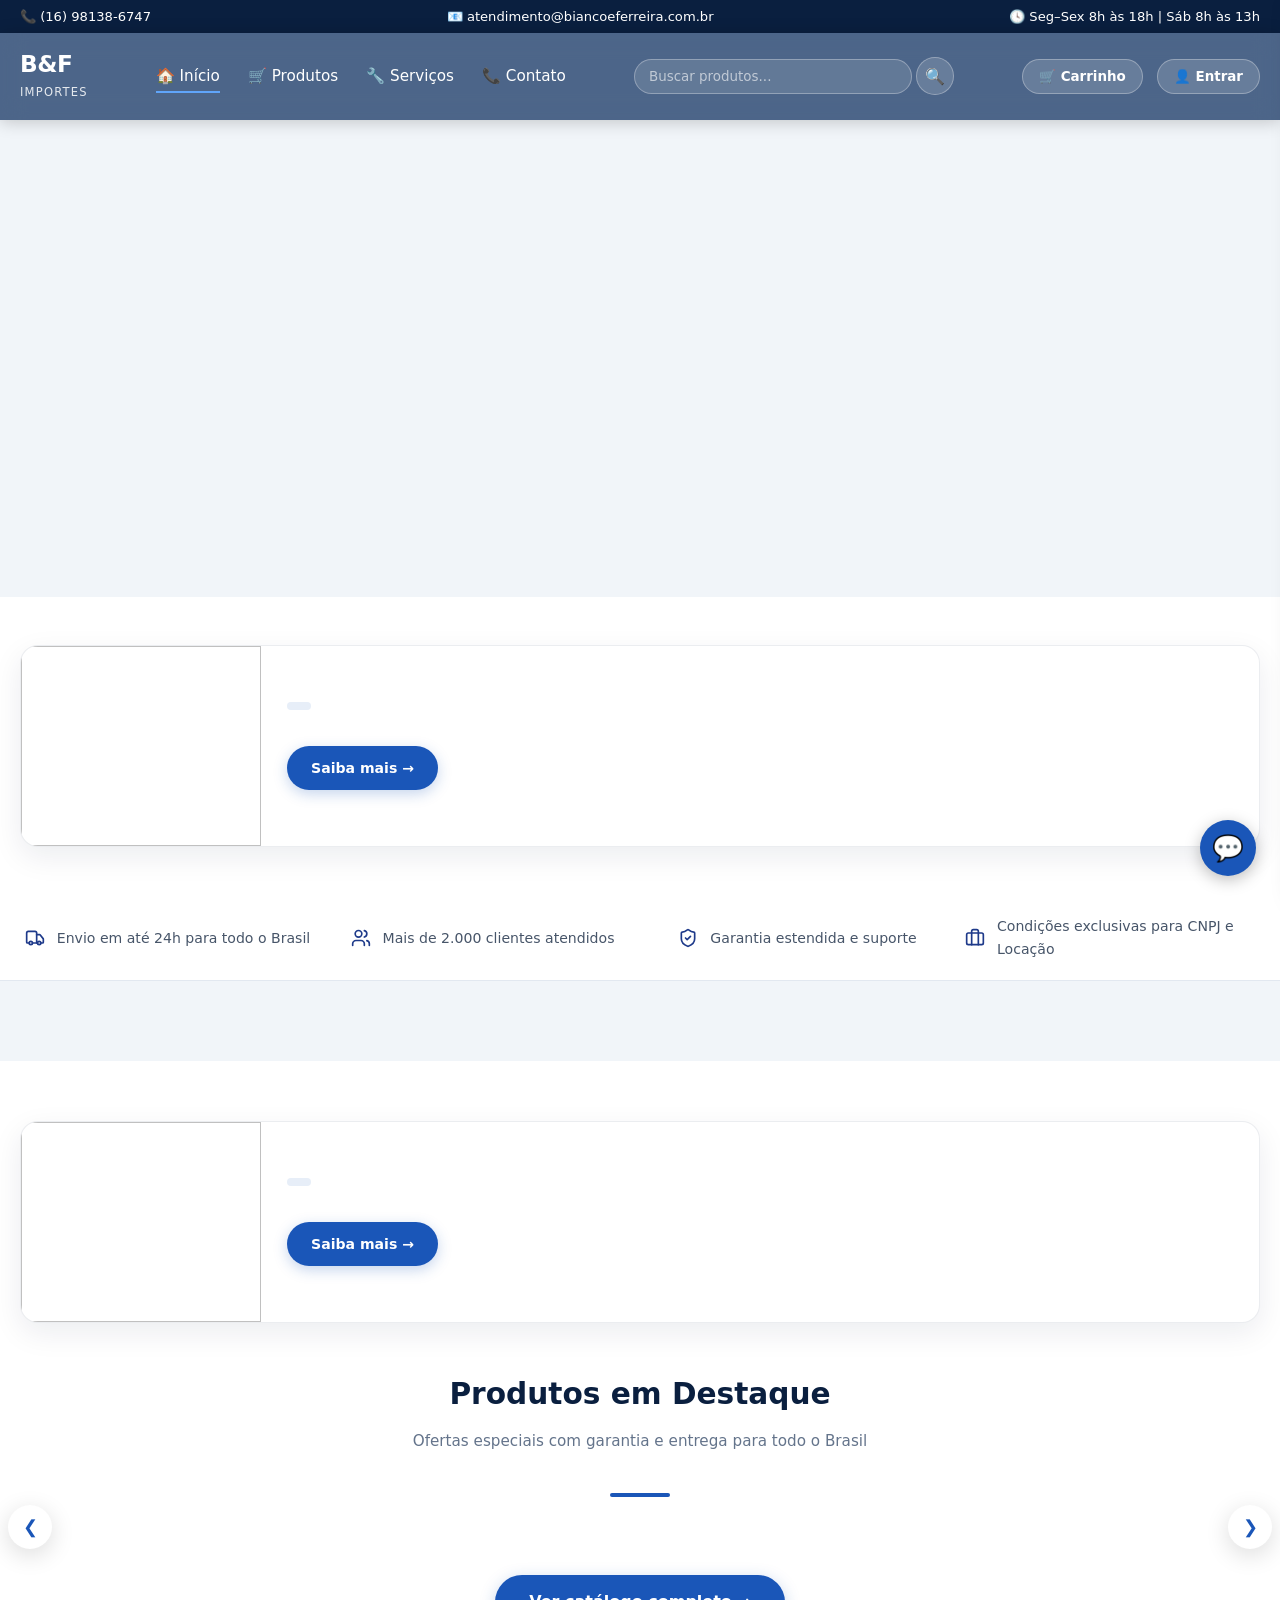
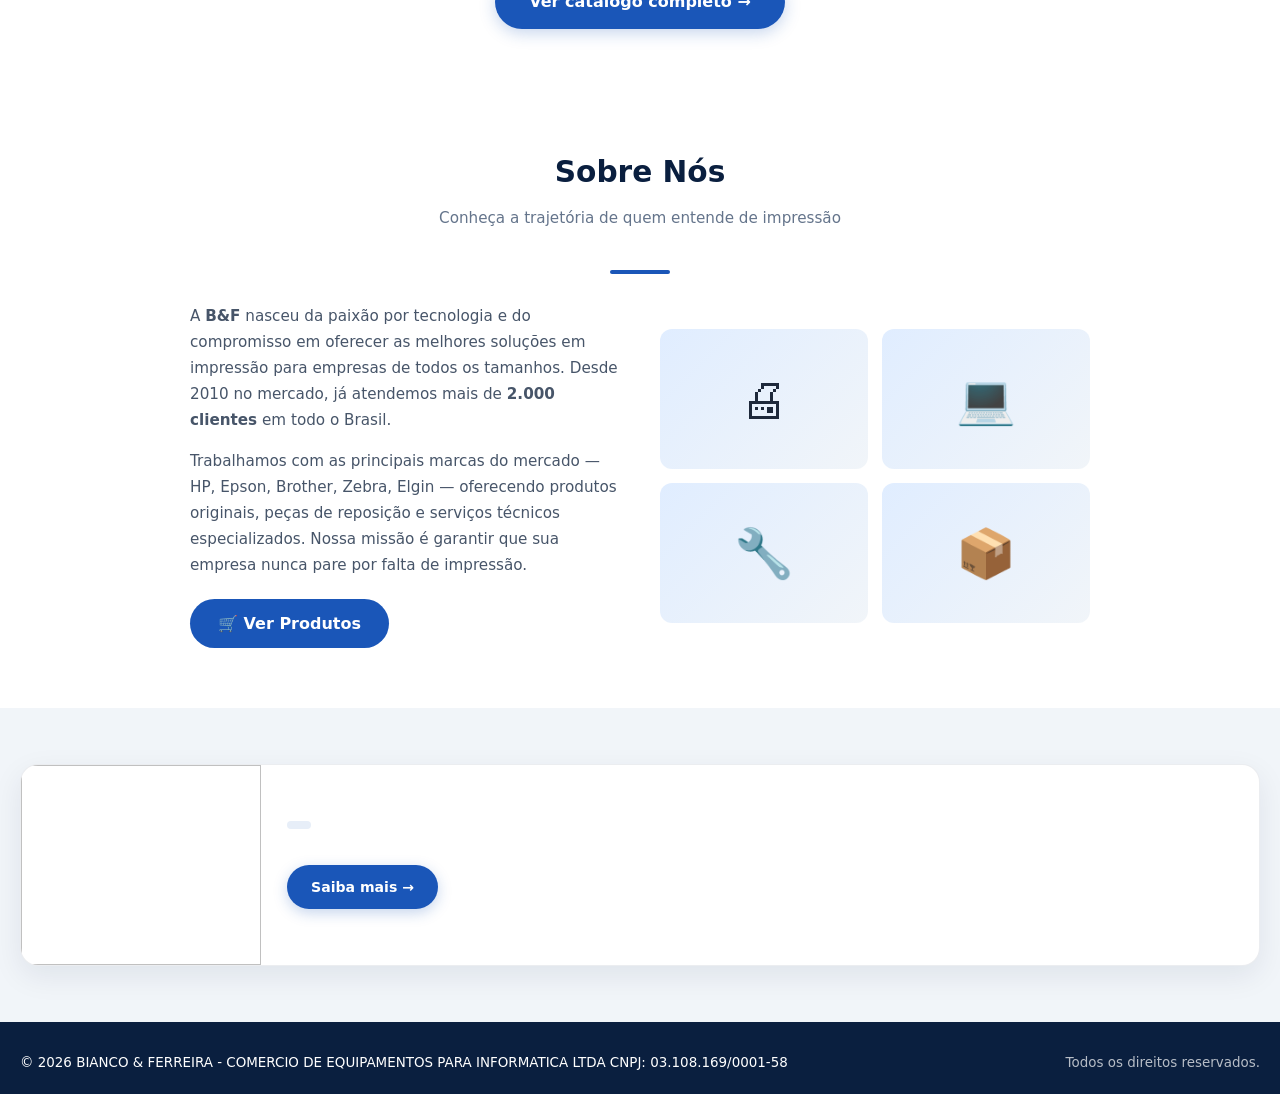
==== index.html @ a535283a "style(auth): modernizar modal de login" ====
<!DOCTYPE html>
<html lang="pt-BR">
<head>
    <meta charset="UTF-8">
    <meta name="viewport" content="width=device-width, initial-scale=1.0">
    <title>B&amp;F — Importes</title>
    <meta name="description" content="B&amp;F Importes - Impressoras, multifuncionais, peças e suprimentos para informática. Atendimento em Jaboticabal-SP e todo Brasil.">
    <meta property="og:title" content="B&amp;F Importes">
    <meta property="og:description" content="Impressoras, multifuncionais, peças e suprimentos com garantia e procedência.">
    <meta property="og:url" content="https://mrdragonrsn.github.io/bf-importes/">
    <meta property="og:type" content="website">
    <link rel="icon" href="https://trirxmcalxktampbujyr.supabase.co/storage/v1/object/public/anuncios/logo.webp" type="image/webp">
    <link rel="stylesheet" href="/assets/css/style.css">
    <script src="https://cdn.jsdelivr.net/npm/@supabase/supabase-js@2"></script>
</head>
<body>

    <div class="top-bar">
        <div class="container">
            <span>&#128222; (16) 98138-6747</span>
            <span>&#128231; atendimento@biancoeferreira.com.br</span>
            <span>&#128339; Seg–Sex 8h às 18h | Sáb 8h às 13h</span>
        </div>
    </div>

    <header class="header">
        <div class="container">
            <div class="logo-area">
                <img src="https://trirxmcalxktampbujyr.supabase.co/storage/v1/object/public/anuncios/logo.webp" alt="Logo" onerror="this.style.display='none'">
                <div>
                    <h1>B&amp;F</h1>
                    <small>Importes</small>
                </div>
            </div>
            <nav>
                <ul class="nav-links">
                    <li><a href="/" style="border-bottom-color:var(--azul-brilho);">&#127968; Início</a></li>
                    <li><a href="/produtos">&#128722; Produtos</a></li>
                    <li><a href="/servicos">&#128295; Serviços</a></li>
                    <li><a href="/contato">&#128222; Contato</a></li>
                </ul>
            </nav>
            <div class="header-search-wrap" id="headerSearchWrap" role="search">
                <label class="sr-only" for="headerSearch">Buscar produtos</label>
                <input type="search" class="header-search" id="headerSearch" placeholder="Buscar produtos..." aria-label="Buscar produtos" autocomplete="off" aria-autocomplete="list" aria-controls="searchDropdown">
                <button class="header-search-btn" id="headerSearchBtn" aria-label="Buscar">&#128269;</button>
                <div class="search-dropdown" id="searchDropdown" role="listbox" aria-label="Sugestões de busca"></div>
            </div>
            <div class="header-actions">
                <button class="btn-cart-header" id="btnCartHeader" title="Carrinho" aria-label="Abrir carrinho de compras">
                    &#128722; Carrinho
                    <span class="cart-badge" id="cartBadge" style="display:none" aria-live="polite">0</span>
                </button>
                <button class="btn-login" id="btnLoginHeader" aria-label="Entrar ou criar conta">&#128100; Entrar</button>
            </div>
        </div>
    </header>

     <section class="hero fade-up" id="heroSection" aria-label="Apresentação">
         <div class="hero__bg" aria-hidden="true">
             <span class="hero__orb hero__orb--1"></span>
             <span class="hero__orb hero__orb--2"></span>
             <span class="hero__orb hero__orb--3"></span>
             <span class="hero__orb hero__orb--4"></span>
         </div>
         <div class="container">
             <h2 id="heroTitle">Impressoras, multifuncionais e peças<br>com garantia e procedência</h2>
             <p id="heroSub">
                 Desde equipamentos e suprimentos até peças originais e genéricas.
                 Atendemos empresas de todos os portes com entrega rápida e suporte técnico especializado.
             </p>
             <a href="/produtos" class="btn-hero" id="heroBtn">Ver Produtos</a>
         </div>
     </section>


     <section style="padding:48px 0; background:var(--branco);">
         <div class="container">
             <article class="fb-highlight" data-promo-slot>
                 <div class="fb-highlight__media">
                     <img data-promo-img width="526" height="296" alt="" loading="lazy">
                 </div>
                 <div class="fb-highlight__body">
                     <span class="fb-highlight__tag" data-promo-tag></span>
                     <h3 class="fb-highlight__title" data-promo-title></h3>
                     <p class="fb-highlight__text" data-promo-text></p>
                     <a class="fb-highlight__cta" data-promo-link href="#" target="_blank" rel="noopener noreferrer">Saiba mais &#8594;</a>
                 </div>
             </article>
         </div>
     </section>


     <div class="trust-bar">
         <div class="container trust-grid">
             <div class="trust-item">
                 <svg xmlns="http://www.w3.org/2000/svg" width="20" height="20" viewBox="0 0 24 24" fill="none" stroke="currentColor" stroke-width="2" stroke-linecap="round" stroke-linejoin="round" aria-hidden="true"><path d="M14 18V6a2 2 0 0 0-2-2H4a2 2 0 0 0-2 2v11a1 1 0 0 0 1 1h2"/><path d="M15 18H9"/><path d="M19 18h2a1 1 0 0 0 1-1v-3.65a1 1 0 0 0-.22-.62l-3.48-4.35A1 1 0 0 0 17.52 8H14"/><circle cx="17" cy="18" r="2"/><circle cx="7" cy="18" r="2"/></svg>
                 <span>Envio em até 24h para todo o Brasil</span>
             </div>
             <div class="trust-item">
                 <svg xmlns="http://www.w3.org/2000/svg" width="20" height="20" viewBox="0 0 24 24" fill="none" stroke="currentColor" stroke-width="2" stroke-linecap="round" stroke-linejoin="round" aria-hidden="true"><path d="M16 21v-2a4 4 0 0 0-4-4H6a4 4 0 0 0-4 4v2"/><circle cx="9" cy="7" r="4"/><path d="M22 21v-2a4 4 0 0 0-3-3.87"/><path d="M16 3.13a4 4 0 0 1 0 7.75"/></svg>
                 <span>Mais de 2.000 clientes atendidos</span>
             </div>
             <div class="trust-item">
                 <svg xmlns="http://www.w3.org/2000/svg" width="20" height="20" viewBox="0 0 24 24" fill="none" stroke="currentColor" stroke-width="2" stroke-linecap="round" stroke-linejoin="round" aria-hidden="true"><path d="M20 13c0 5-3.5 7.5-7.66 8.95a1 1 0 0 1-.67-.01C7.5 20.5 4 18 4 13V6a1 1 0 0 1 1-1c2 0 4.5-1.2 6.24-2.72a1.17 1.17 0 0 1 1.52 0C14.51 3.81 17 5 19 5a1 1 0 0 1 1 1z"/><path d="m9 12 2 2 4-4"/></svg>
                 <span>Garantia estendida e suporte</span>
             </div>
             <div class="trust-item">
                 <svg xmlns="http://www.w3.org/2000/svg" width="20" height="20" viewBox="0 0 24 24" fill="none" stroke="currentColor" stroke-width="2" stroke-linecap="round" stroke-linejoin="round" aria-hidden="true"><path d="M16 20V4a2 2 0 0 0-2-2h-4a2 2 0 0 0-2 2v16"/><rect width="20" height="14" x="2" y="6" rx="2"/></svg>
                 <span>Condições exclusivas para CNPJ e Locação</span>
             </div>
         </div>
     </div>


     <section style="padding:40px 0; background:var(--cinza-claro);">
         <div class="container">

              <div id="anunciosGrid" class="anuncios-grid"></div>
         </div>
     </section>


    <section id="destaques" style="background:var(--branco);padding:60px 0;">
        <div class="container">


            <article class="fb-highlight" style="margin-bottom:48px;" data-promo-slot>
                <div class="fb-highlight__media">
                    <img data-promo-img width="526" height="296" alt="" loading="lazy">
                </div>
                <div class="fb-highlight__body">
                    <span class="fb-highlight__tag" data-promo-tag></span>
                    <h3 class="fb-highlight__title" data-promo-title></h3>
                    <p class="fb-highlight__text" data-promo-text></p>
                    <a class="fb-highlight__cta" data-promo-link href="#" target="_blank" rel="noopener noreferrer">Saiba mais &#8594;</a>
                </div>
            </article>

            <h2 class="section-title">Produtos em Destaque</h2>
            <p class="section-subtitle">Ofertas especiais com garantia e entrega para todo o Brasil</p>
            <div class="divide"></div>

            <div class="carousel" id="featuredCarousel">
                <div class="carousel__viewport">
                    <div class="carousel__track" id="featuredTrack"></div>
                </div>
                <button class="carousel__btn carousel__btn--prev" id="featuredPrev" aria-label="Produtos anteriores">&#10094;</button>
                <button class="carousel__btn carousel__btn--next" id="featuredNext" aria-label="Próximos produtos">&#10095;</button>
            </div>

            <div class="carousel__dots" id="featuredDots" aria-label="Navegação do carrossel"></div>

            <div style="text-align:center;margin-top:26px;">
                <a href="/produtos" class="btn-cta">Ver catálogo completo &#8594;</a>
            </div>
        </div>
    </section>


    <section style="background:var(--branco);padding:60px 0;">
        <div class="container">
            <h2 class="section-title">Sobre Nós</h2>
            <p class="section-subtitle">Conheça a trajetória de quem entende de impressão</p>
            <div class="divide"></div>

            <div class="about-grid">
                <div>
                    <p style="font-size:0.95rem; color:#475569; line-height:1.7; margin-bottom:16px;">
                        A <strong>B&amp;F</strong> nasceu da paixão por tecnologia e do compromisso
                        em oferecer as melhores soluções em impressão para empresas de todos os tamanhos.
                        Desde 2010 no mercado, já atendemos mais de <strong>2.000 clientes</strong> em todo o Brasil.
                    </p>
                    <p style="font-size:0.95rem; color:#475569; line-height:1.7;">
                        Trabalhamos com as principais marcas do mercado — HP, Epson, Brother, Zebra, Elgin —
                        oferecendo produtos originais, peças de reposição e serviços técnicos especializados.
                        Nossa missão é garantir que sua empresa nunca pare por falta de impressão.
                    </p>
                    <a href="/produtos" style="display:inline-block;margin-top:20px;background:var(--azul-padrao);color:#fff;padding:12px 28px;border-radius:25px;font-weight:700;text-decoration:none;transition:background 0.25s;">&#128722; Ver Produtos</a>
                </div>
                <div class="about-photos">
                    <div class="about-photo">&#128424;</div>
                    <div class="about-photo">&#128187;</div>
                    <div class="about-photo">&#128295;</div>
                    <div class="about-photo">&#128230;</div>
                </div>
            </div>
        </div>
    </section>


    <section style="background:var(--cinza-claro);padding:56px 0;">
        <div class="container">
            <article class="fb-highlight" data-promo-slot>
                <div class="fb-highlight__media">
                    <img data-promo-img width="526" height="296" alt="" loading="lazy">
                </div>
                <div class="fb-highlight__body">
                    <span class="fb-highlight__tag" data-promo-tag></span>
                    <h3 class="fb-highlight__title" data-promo-title></h3>
                    <p class="fb-highlight__text" data-promo-text></p>
                    <a class="fb-highlight__cta" data-promo-link href="#" target="_blank" rel="noopener noreferrer">Saiba mais &#8594;</a>
                </div>
            </article>
        </div>
    </section>

    <footer>
         <div class="container">
             <p id="footerInfo">&copy; 2026 BIANCO &amp; FERREIRA - COMERCIO DE EQUIPAMENTOS PARA INFORMATICA LTDA CNPJ: 03.108.169/0001-58</p>
             <p class="legal">Todos os direitos reservados.</p>
         </div>
     </footer>


    <div class="lightbox-overlay" id="lightbox" role="dialog" aria-modal="true" aria-label="Visualizar imagem">
        <button class="lightbox-close" aria-label="Fechar">&times;</button>
        <img id="lightboxImg" src="" alt="">
    </div>




    <div class="modal-overlay" id="productModal">
        <div class="modal-container">
            <button class="modal-close" id="modalClose">&times;</button>
            <div class="modal-tabs">
                <button class="modal-tab active" data-tab="galeria">&#128247; Imagens</button>
                <button class="modal-tab" data-tab="descricao">&#128196; Descrição</button>
            </div>
            <div class="modal-tab-panel active" id="tabGaleria">
                <div class="modal-main-img" id="modalMainImg"></div>
                <div class="modal-thumbs" id="modalThumbs"></div>
            </div>
            <div class="modal-tab-panel" id="tabDescricao">
                <span class="modal-cat" id="modalCat"></span>
                <h2 class="modal-title" id="modalTitle"></h2>
                <p class="modal-desc" id="modalDesc"></p>
                <div class="modal-stock-info" id="modalStock"></div>
            </div>
            <div class="modal-footer-bar">
                <div class="modal-footer-price">
                    <div class="modal-price" id="modalPrice"></div>
                    <div class="modal-installment" id="modalInstallment"></div>
                </div>
                    <div class="modal-footer-actions">
                        <button class="btn-modal-cart" id="modalAddCart">&#128722; Adicionar</button>
                        <button class="btn-modal-buy" id="modalBuyNow">&#128179; Comprar</button>
                        <a href="#" class="btn-modal-quote" id="modalBtn">&#128172; Orçamento</a>
                    </div>
            </div>
        </div>
    </div>


    <div class="checkout-overlay" id="checkoutOverlay">
        <div class="checkout-panel" id="checkoutPanel">
            <div class="checkout-header">
                <h3>&#128179; Finalizar Compra</h3>
                <button class="checkout-close" id="checkoutClose">&times;</button>
            </div>
            <div class="checkout-summary" id="checkoutSummary"></div>
            <div class="checkout-form" id="checkoutForm">
                <div id="checkoutLoginGate" class="login-gate" style="display:none;">
                    <h3>&#128274; Faça login para finalizar</h3>
                    <p>Você precisa estar logado para realizar o pagamento.</p>
                    <button class="btn-auth-gate" onclick="var o=document.getElementById('checkoutOverlay');if(o)o.classList.remove('active');document.body.style.overflow='';var a=document.getElementById('authOverlay');if(a)a.classList.add('active');" type="button">&#128100; Fazer Login</button>
                    <button class="btn-auth-gate outline" onclick="var o=document.getElementById('checkoutOverlay');if(o)o.classList.remove('active');document.body.style.overflow='';var a=document.getElementById('authOverlay');if(a)a.classList.add('active');var r=document.getElementById('switchToRegister');if(r)r.click();" type="button">&#128100; Criar Conta</button>
                </div>
                <div id="checkoutFormFields">
                    <h4>&#128666; Dados de Entrega</h4>
                    <div class="checkout-field"><label>Nome completo</label><input type="text" id="coName" placeholder="Seu nome completo"></div>
                    <div class="checkout-row">
                        <div class="checkout-field"><label>CPF</label><input type="text" id="coCPF" placeholder="000.000.000-00"></div>
                        <div class="checkout-field"><label>Telefone</label><input type="text" id="coPhone" placeholder="(11) 90000-0000"></div>
                    </div>
                    <div class="checkout-field"><label>E-mail</label><input type="text" id="coEmail" placeholder="seu@email.com"></div>
                    <div class="checkout-row">
                        <div class="checkout-field"><label>CEP</label><input type="text" id="coCEP" placeholder="00000-000"></div>
                        <div class="checkout-field"><label>Estado</label><select id="coState"><option value="">Selecione</option><option>SP</option><option>RJ</option><option>MG</option><option>RS</option><option>PR</option><option>SC</option><option>BA</option><option>PE</option><option>CE</option><option>DF</option><option>GO</option><option>MT</option><option>MS</option><option>ES</option><option>AM</option><option>PA</option><option>MA</option><option>PB</option><option>RN</option><option>AL</option><option>SE</option><option>RO</option><option>TO</option><option>AC</option><option>AP</option><option>RR</option></select></div>
                    </div>
                    <div class="checkout-row">
                        <div class="checkout-field"><label>Cidade</label><input type="text" id="coCity" placeholder="Sua cidade"></div>
                        <div class="checkout-field"><label>Bairro</label><input type="text" id="coNeighborhood" placeholder="Bairro"></div>
                    </div>
                    <div class="checkout-row">
                        <div class="checkout-field" style="flex:3;"><label>Endereço</label><input type="text" id="coAddress" placeholder="Rua, Avenida..."></div>
                        <div class="checkout-field" style="flex:1;"><label>Nº</label><input type="text" id="coNumber" placeholder="123"></div>
                    </div>
                    <div class="checkout-field"><label>Complemento</label><input type="text" id="coComplement" placeholder="Apto, bloco, etc. (opcional)"></div>
                    <h4 style="margin-top:8px;">&#128179; Forma de Pagamento</h4>
                    <div class="payment-tabs">
                        <button class="payment-tab active" data-pay="card"><span class="icon">&#128179;</span> Cartão</button>
                        <button class="payment-tab" data-pay="pix"><span class="icon"><svg width="22" height="22" viewBox="0 0 512 512" style="vertical-align:middle"><circle cx="256" cy="256" r="240" fill="#32BCAD"/><text x="256" y="336" font-size="290" font-weight="bold" fill="white" text-anchor="middle" font-family="Arial">P</text></svg></span> PIX</button>
                        <button class="payment-tab" data-pay="boleto"><span class="icon">&#128196;</span> Boleto</button>
                    </div>
                    <div class="payment-body active" id="payCard">
                        <div class="checkout-field"><label>Número do cartão</label><input type="text" id="cardNumber" placeholder="0000 0000 0000 0000"></div>
                        <div class="checkout-field"><label>Nome no cartão</label><input type="text" id="cardName" placeholder="Nome impresso no cartão"></div>
                        <div class="checkout-row">
                            <div class="checkout-field"><label>Validade</label><input type="text" id="cardExpiry" placeholder="MM/AA"></div>
                            <div class="checkout-field"><label>CVV</label><input type="text" id="cardCVV" placeholder="123"></div>
                        </div>
                        <div class="checkout-field"><label>Parcelas</label><select id="cardInstallments"></select></div>
                    </div>
                    <div class="payment-body" id="payPix">
                        <div class="pix-qrcode" id="pixQrCode"><img src="https://api.qrserver.com/v1/create-qr-code/?size=180x180&format=webp&data=bf-pagamento-550e8400-e29b-41d4-a716-446655440000" alt="QR Code PIX" style="width:180px;height:180px;"></div>
                        <div class="pix-key" id="pixKey" title="Clique para copiar">bf-pagamento-550e8400-e29b-41d4-a716-446655440000</div>
                        <p style="font-size:0.76rem;color:#64748b;text-align:center;">Clique na chave PIX acima para copiar</p>
                    </div>
                    <div class="payment-body" id="payBoleto">
                        <div class="boleto-info">&#128196; O boleto será gerado e enviado para o seu e-mail após a confirmação do pedido. Vencimento em 3 dias úteis.</div>
                    </div>
                </div>
                <div id="checkoutSuccess" style="display:none;">
                    <div class="nf-container">
                        <div class="nf-header">
                            <div class="nf-company"><h4>B&amp;F Ltda</h4><p>CNPJ: 03.108.169/0001-58</p><p>R. Rui Barbosa, 363 — Centro, Jaboticabal — SP, 14870-090</p></div>
                            <div class="nf-title"><h5>DANFE</h5><div class="nf-num" id="nfOrderNum"></div><span style="font-size:0.72rem;color:#64748b;" id="nfDate"></span></div>
                        </div>
                        <div class="nf-body">
                            <div class="nf-section-title">Dados do Cliente</div>
                            <div class="nf-info-row" id="nfCustomerInfo"></div>
                            <div class="nf-section-title">Itens</div>
                            <table class="nf-table"><thead><tr><th>Produto</th><th class="num">Qtd</th><th class="num">Unitário</th><th class="num">Total</th></tr></thead><tbody id="nfItemsBody"></tbody></table>
                            <div class="nf-totals" id="nfTotals"></div>
                            <div class="nf-section-title">Pagamento</div>
                            <p style="margin-bottom:8px;" id="nfPayment"></p>
                        </div>
                        <div class="nf-footer">Agradecemos a preferência! | B&amp;F<br>atendimento@biancoeferreira.com.br | (16) 98138-6747</div>
                    </div>
                    <button class="btn-print-nf" id="btnPrintNF">&#128424; Imprimir Nota Fiscal</button>
                    <button class="btn-wpp-share" id="btnWppShare">&#128172; Compartilhar pedido no WhatsApp</button>
                </div>
                <button class="btn-confirm" id="btnConfirmOrder">Confirmar Pedido</button>
                <button class="btn-back-cart" id="btnBackToCart">&#8592; Voltar ao carrinho</button>
            </div>
        </div>
    </div>


    <div class="cart-overlay" id="cartOverlay"></div>
    <div class="cart-sidebar" id="cartSidebar">
        <div class="cart-header-bar">
            <h3>&#128722; Carrinho</h3>
            <div style="display:flex;align-items:center;gap:8px;">
                <button class="btn-clear-cart" id="btnClearCart" title="Limpar carrinho">&#128465; Limpar</button>
                <button class="cart-close" id="cartClose">&times;</button>
            </div>
        </div>
        <div class="cart-items" id="cartItems">
            <div class="cart-empty">Seu carrinho está vazio.</div>
        </div>
        <div class="cart-footer-bar" id="cartFooter" style="display:none;">
            <div class="cart-total"><span>Total:</span><span id="cartTotal">R$ 0,00</span></div>
            <button class="btn-checkout" id="btnCheckout">Finalizar Pedido</button>
        </div>
    </div>

    <div class="auth-overlay" id="authOverlay">
        <div class="auth-box" id="authBoxLogin">
            <h3><svg class="auth-title-icon" viewBox="0 0 24 24" width="22" height="22" fill="none" stroke="currentColor" stroke-width="1.8" stroke-linecap="round" stroke-linejoin="round" aria-hidden="true"><circle cx="12" cy="8" r="4"/><path d="M4 21a8 8 0 0 1 16 0"/></svg>Entrar</h3>
            <form id="loginForm" onsubmit="fazerLogin(event)" novalidate>
            <div class="auth-field"><label>Usuário</label><input type="text" id="loginEmail" placeholder="usuário ou email"></div>
            <div class="auth-field"><label>Senha</label><input type="password" id="loginPass" placeholder="••••••"></div>
            <div class="auth-error" id="loginError"></div>
            <button class="btn-auth" id="btnLogin" type="submit">Entrar</button>
            </form>
            <div class="auth-switch">Não tem conta? <a id="switchToRegister">Cadastre-se</a></div>
            <a class="forgot-link" id="forgotLink">Esqueci a senha?</a>
        </div>
        <div class="auth-box" id="authBoxReset" style="display:none;">
            <h3><svg class="auth-title-icon" viewBox="0 0 24 24" width="22" height="22" fill="none" stroke="currentColor" stroke-width="1.8" stroke-linecap="round" stroke-linejoin="round" aria-hidden="true"><path d="M3 12a9 9 0 1 0 3-6.7"/><path d="M3 4v5h5"/><path d="M12 7v5l3 2"/></svg>Recuperar Senha</h3>
            <div id="resetStep1" class="reset-steps active">
                <p style="font-size:0.84rem;color:#475569;margin-bottom:14px;text-align:center;">Informe seu e-mail cadastrado para receber o código de recuperação.</p>
                <div class="auth-field"><label>E-mail</label><input type="text" id="resetEmail" placeholder="seu@email.com"></div>
                <div class="auth-error" id="resetError"></div>
                <button class="btn-auth" id="btnSendReset">Enviar Código</button>
            </div>
            <div id="resetStep2" class="reset-steps">
                <p style="font-size:0.84rem;color:#475569;margin-bottom:14px;text-align:center;">Enviamos um código de 6 dígitos para <strong id="resetEmailDisplay"></strong>.</p>
                <label style="display:block;text-align:center;font-size:0.78rem;font-weight:600;color:#475569;margin-bottom:6px;">Código de verificação</label>
                <div class="reset-code-box" id="resetCodeInputs">
                    <input type="text" maxlength="1" pattern="[0-9]">
                    <input type="text" maxlength="1" pattern="[0-9]">
                    <input type="text" maxlength="1" pattern="[0-9]">
                    <input type="text" maxlength="1" pattern="[0-9]">
                    <input type="text" maxlength="1" pattern="[0-9]">
                    <input type="text" maxlength="1" pattern="[0-9]">
                </div>
                <div class="auth-error" id="resetCodeError"></div>
                <button class="btn-auth" id="btnVerifyCode">Verificar Código</button>
                <button class="btn-resend" id="btnResendCode">Reenviar código</button>
            </div>
            <div id="resetStep3" class="reset-steps">
                <p style="font-size:0.84rem;color:#475569;margin-bottom:14px;text-align:center;">Código verificado! Defina sua nova senha.</p>
                <div class="auth-field"><label>Nova senha</label><input type="password" id="resetNewPass" placeholder="Mínimo 4 caracteres"></div>
                <div class="auth-field"><label>Confirmar nova senha</label><input type="password" id="resetNewPass2" placeholder="Repita a senha"></div>
                <div class="auth-error" id="resetPassError"></div>
                <button class="btn-auth" id="btnResetPassword">Redefinir Senha</button>
            </div>
            <div class="auth-switch"><a id="switchResetToLogin">&#8592; Voltar ao login</a></div>
        </div>
        <div class="auth-box" id="authBoxRegister" style="display:none;">
            <h3>&#128100; Criar Conta</h3>
            <div class="auth-field"><label>Nome</label><input type="text" id="regName" placeholder="Seu nome"></div>
            <div class="auth-field"><label>E-mail</label><input type="text" id="regEmail" placeholder="seu@email.com"></div>
            <div class="auth-field"><label>Senha</label><input type="password" id="regPass" placeholder="Mínimo 4 caracteres"></div>
            <div class="auth-error" id="regError"></div>
            <button class="btn-auth" id="btnRegister">Cadastrar</button>
            <div class="auth-switch">Já tem conta? <a id="switchToLogin">Entrar</a></div>
        </div>
    </div>

    <div class="toast-container" id="toastContainer"></div>

    <div class="chat-widget">
        <div class="chat-panel" id="chatPanel">
            <div class="chat-header"><div class="avatar">B&amp;F</div><div class="info"><div class="name">B&amp;F</div><div class="status">Online agora</div></div><button class="close-chat" id="closeChat">&times;</button></div>
            <div class="chat-body" id="chatBody"><div class="chat-msg bot">Ol&aacute;! Somos a B&amp;F. Como posso ajudar?</div></div>
            <div class="chat-footer"><input type="text" id="chatInput" placeholder="Digite sua mensagem..." maxlength="300"><button id="chatSend">&#10148;</button></div>
        </div>
        <button class="chat-toggle" id="chatToggle">&#128172;</button>
    </div>


    <div class="pedidos-overlay" id="pedidosOverlay">
        <div class="pedidos-modal">
            <div class="pedidos-modal-header">
                <h3>&#128230; Meus Pedidos</h3>
                <button class="pedidos-modal-close" id="pedidosClose">&times;</button>
            </div>
            <div class="pedidos-modal-body">
                <table class="pedidos-table">
                    <thead><tr><th>Pedido</th><th>Data</th><th>Total</th><th>Pagamento</th><th>Status</th><th>Entrega</th></tr></thead>
                    <tbody id="pedidosBodyCliente"><tr><td colspan="6" style="text-align:center;padding:40px;color:#94a3b8;">Nenhum pedido encontrado.</td></tr></tbody>
                </table>
            </div>
        </div>
    </div>


    <div class="perfil-overlay" id="perfilOverlay">
        <div class="perfil-modal">
            <div class="perfil-header">
                <h3><svg viewBox="0 0 24 24" width="18" height="18" fill="none" stroke="currentColor" stroke-width="1.8" stroke-linecap="round" stroke-linejoin="round" aria-hidden="true"><path d="M20 21a8 8 0 0 0-16 0"/><circle cx="12" cy="7" r="4"/></svg>Meu Perfil</h3>
                <button class="perfil-close" id="perfilClose" aria-label="Fechar perfil"><svg viewBox="0 0 24 24" width="20" height="20" fill="none" stroke="currentColor" stroke-width="1.8" stroke-linecap="round" stroke-linejoin="round" aria-hidden="true"><path d="M18 6 6 18"/><path d="m6 6 12 12"/></svg></button>
            </div>
            <div class="perfil-tabs">
                <button class="perfil-tab active" data-ptab="perfil-dados">&#128100; Dados</button>
                <button class="perfil-tab" data-ptab="perfil-endereco">&#127968; Endereço</button>
                <button class="perfil-tab" data-ptab="perfil-cartoes">&#128179; Cartões</button>
            </div>
            <div class="perfil-body">
                <div class="perfil-panel active" id="perfil-dados">
                    <div class="perfil-foto-area">
                        <div class="perfil-foto" id="perfilFoto">&#128100;</div>
                        <label class="btn-perfil-foto"><input type="file" accept="image/*" id="perfilFotoInput" style="display:none;">&#128247; Alterar foto</label>
                    </div>
                    <div class="perfil-field"><label>Nome</label><input type="text" id="perfilNome" placeholder="Seu nome"></div>
                    <div class="perfil-field"><label>E-mail</label><input type="text" id="perfilEmail" placeholder="seu@email.com" readonly></div>
                    <div class="perfil-field"><label>Telefone</label><input type="text" id="perfilPhone" placeholder="(00) 00000-0000"></div>
                    <div class="perfil-field"><label>Nível de acesso</label><input type="text" id="perfilNivel" readonly></div>
                    <button class="btn-perfil-salvar" id="btnSalvarDados">&#128190; Salvar Dados</button>
                    <div id="perfilAdminLink" style="display:none;margin-top:14px;text-align:center;">
                        <a href="/admin" class="btn-perfil-salvar" style="background:#0f172a;display:inline-block;width:auto;padding:10px 24px;text-decoration:none;">&#128736; Painel Admin</a>
                    </div>
                </div>
                <div class="perfil-panel" id="perfil-endereco">
                    <div class="perfil-field"><label>CEP</label><input type="text" id="perfilCEP" placeholder="00000-000"></div>
                    <div class="perfil-row">
                        <div class="perfil-field" style="flex:2;"><label>Rua</label><input type="text" id="perfilRua" placeholder="Rua, Avenida..."></div>
                        <div class="perfil-field" style="flex:0 0 80px;"><label>Nº</label><input type="text" id="perfilNumero" placeholder="123"></div>
                    </div>
                    <div class="perfil-field"><label>Bairro</label><input type="text" id="perfilBairro" placeholder="Bairro"></div>
                    <div class="perfil-row">
                        <div class="perfil-field"><label>Cidade</label><input type="text" id="perfilCidade" placeholder="Cidade"></div>
                        <div class="perfil-field" style="flex:0 0 70px;"><label>UF</label><input type="text" id="perfilEstado" placeholder="SP" maxlength="2"></div>
                    </div>
                    <div class="perfil-field"><label>Complemento</label><input type="text" id="perfilComplemento" placeholder="Apto, bloco..."></div>
                    <button class="btn-perfil-salvar" id="btnSalvarEndereco">&#128190; Salvar Endereço</button>
                </div>
                <div class="perfil-panel" id="perfil-cartoes">
                    <div id="cartoesLista"></div>
                    <button class="btn-add-cartao" id="btnAddCartao">&#10133; Adicionar Cartão</button>
                    <div id="cartaoForm" style="display:none;">
                        <div class="perfil-field"><label>Número do cartão</label><input type="text" id="cartaoNumero" placeholder="0000 0000 0000 0000" maxlength="19"></div>
                        <div class="perfil-field"><label>Nome no cartão</label><input type="text" id="cartaoNome" placeholder="Nome impresso"></div>
                        <div class="perfil-row">
                            <div class="perfil-field"><label>Validade</label><input type="text" id="cartaoValidade" placeholder="MM/AA" maxlength="5"></div>
                            <div class="perfil-field"><label>CVV</label><input type="text" id="cartaoCVV" placeholder="123" maxlength="3"></div>
                            <div class="perfil-field"><label>Bandeira</label><select id="cartaoBandeira"><option value="visa">Visa</option><option value="master">Mastercard</option><option value="elo">Elo</option><option value="amex">American Express</option><option value="hiper">Hipercard</option><option value="outro">Outra</option></select></div>
                        </div>
                        <div style="display:flex;gap:8px;">
                            <button class="btn-perfil-salvar" id="btnSalvarCartao" style="flex:1;">&#128190; Salvar Cartão</button>
                            <button class="btn-perfil-cancel" id="btnCancelCartao" style="flex:1;">Cancelar</button>
                        </div>
                    </div>
                </div>
            </div>
        </div>
    </div>

<div id="pageLoader" style="position:fixed;inset:0;background:#0a1f3f;z-index:9999;display:flex;align-items:center;justify-content:center;transition:opacity 0.5s;">
    <div style="text-align:center;color:#fff;">
        <div style="font-size:3rem;animation:pulseLoad 0.6s ease-in-out infinite alternate;">🖨️</div>
        <div style="margin-top:10px;font-size:0.85rem;color:#94a3b8;">Carregando...</div>
    </div>
</div>
<script>setTimeout(function(){var l=document.getElementById('pageLoader');if(l){l.style.opacity='0';setTimeout(function(){l.style.display='none'},300);}},50);</script>
<style>@keyframes pulseLoad{from{transform:scale(1);opacity:0.5;}to{transform:scale(1.15);opacity:1;}}</style>

<script src="/assets/js/main.js"></script>

</body>
</html>
---- assets/css/style.css ----
:root {
            --azul-escuro: #0a1f3f;
            --azul-medio: #0d2f5e;
            --azul-padrao: #1a56b8;
            --azul-claro: #3b82f6;
            --azul-brilho: #60a5fa;
            --branco: #ffffff;
            --cinza-claro: #f1f5f9;
            --cinza-medio: #cbd5e1;
            --sombra: 0 2px 12px rgba(0,0,0,0.08);
            --sombra-hover: 0 6px 24px rgba(0,0,0,0.14);
            --raio: 10px;
        }
        * { margin: 0; padding: 0; box-sizing: border-box; }
        body {
            font-family: 'Segoe UI', 'Inter', system-ui, sans-serif;
            background: var(--cinza-claro);
            color: #1e293b;
            line-height: 1.6;
        }
        a { text-decoration: none; color: inherit; }
        ul { list-style: none; }


        .top-bar {
            background: var(--azul-escuro);
            color: var(--branco);
            font-size: 0.82rem;
            padding: 6px 0;
        }
        .top-bar .container {
            display: flex;
            justify-content: space-between;
            align-items: center;
            flex-wrap: wrap;
            gap: 4px 20px;
        }
        .top-bar span { display: flex; align-items: center; gap: 6px; }


        .header {
            position: sticky;
            top: 0;
            z-index: 100;
            background: rgba(13, 47, 94, 0.72);
            -webkit-backdrop-filter: blur(12px);
            backdrop-filter: blur(12px);
            color: var(--branco);
            padding: 16px 0;
            box-shadow: 0 2px 16px rgba(0,0,0,0.2);
            transition: background 0.3s ease, box-shadow 0.3s ease;
        }
        .header:hover {
            background: rgba(13, 47, 94, 0.82);
        }
        .header .container {
            display: flex;
            justify-content: space-between;
            align-items: center;
            flex-wrap: wrap;
            gap: 12px 20px;
        }
        .logo-area {
            display: flex;
            align-items: center;
            gap: 14px;
        }
        .logo-area img {
            height: 56px;
            border-radius: 8px;
            background: var(--branco);
            padding: 3px;
        }
        .logo-area h1 {
            font-size: 1.45rem;
            font-weight: 700;
            letter-spacing: -0.4px;
            line-height: 1.25;
        }
        .logo-area small {
            font-size: 0.72rem;
            font-weight: 400;
            opacity: 0.85;
            letter-spacing: 1.2px;
            text-transform: uppercase;
        }
        .nav-links {
            display: flex;
            gap: 28px;
            font-weight: 500;
            font-size: 0.95rem;
        }
        .nav-links a {
            color: var(--branco);
            padding: 6px 0;
            border-bottom: 2px solid transparent;
            transition: border-color 0.25s;
        }
        .nav-links a:hover { border-color: var(--azul-brilho); }
        .btn-contato {
            background: var(--branco);
            color: var(--azul-padrao);
            padding: 10px 24px;
            border-radius: 25px;
            font-weight: 700;
            font-size: 0.9rem;
            transition: all 0.25s;
            box-shadow: 0 2px 8px rgba(0,0,0,0.12);
        }
        .btn-contato:hover {
            background: var(--azul-brilho);
            color: var(--branco);
            transform: translateY(-1px);
            box-shadow: 0 4px 14px rgba(0,0,0,0.2);
        }

        .container {
            width: 100%;
            max-width: 1280px;
            margin: 0 auto;
            padding: 0 20px;
        }
        section { padding: 60px 0; }
        .section-title {
            text-align: center;
            font-size: 1.85rem;
            font-weight: 700;
            color: var(--azul-escuro);
            margin-bottom: 10px;
        }
        .section-subtitle {
            text-align: center;
            color: #64748b;
            margin-bottom: 40px;
            font-size: 0.95rem;
        }
        .divide {
            width: 60px;
            height: 4px;
            background: var(--azul-padrao);
            margin: 0 auto 30px;
            border-radius: 2px;
        }


        #produtos {
            background-color: #f8fafc;
            background-image: radial-gradient(circle, rgba(13, 47, 94, 0.09) 1px, transparent 1px);
            background-size: 24px 24px;
            padding: 60px 0;
        }


        .hero {
            position: relative;
            overflow: hidden;
            background: linear-gradient(160deg, #0a1f3f 0%, #0d2f5e 30%, #1a56b8 50%, #0e7490 75%, #0a1f3f 100%);
            background-size: 400% 400%;
            animation: heroAurora 18s ease infinite;
            color: var(--branco);
            text-align: center;
            padding: 90px 0 100px;
        }
        @keyframes heroAurora {
            0%   { background-position: 0% 50%; }
            50%  { background-position: 100% 50%; }
            100% { background-position: 0% 50%; }
        }

        .hero__bg {
            position: absolute;
            inset: 0;
            overflow: hidden;
            pointer-events: none;
        }
        .hero__orb {
            position: absolute;
            border-radius: 50%;
            filter: blur(60px);
            opacity: 0.5;
            will-change: transform;
        }
        .hero__orb--1 {
            width: 420px; height: 420px;
            background: radial-gradient(circle, rgba(59,130,246,0.85) 0%, rgba(59,130,246,0) 70%);
            top: -140px; left: -100px;
            animation: orbFloat1 14s ease-in-out infinite;
        }
        .hero__orb--2 {
            width: 340px; height: 340px;
            background: radial-gradient(circle, rgba(34,211,238,0.7) 0%, rgba(34,211,238,0) 70%);
            bottom: -160px; right: -80px;
            animation: orbFloat2 18s ease-in-out infinite;
        }
        .hero__orb--3 {
            width: 280px; height: 280px;
            background: radial-gradient(circle, rgba(96,165,250,0.8) 0%, rgba(96,165,250,0) 70%);
            top: 30%; right: 12%;
            animation: orbFloat3 16s ease-in-out infinite;
        }
        .hero__orb--4 {
            width: 220px; height: 220px;
            background: radial-gradient(circle, rgba(37,99,235,0.8) 0%, rgba(37,99,235,0) 70%);
            bottom: 8%; left: 10%;
            animation: orbFloat1 20s ease-in-out infinite reverse;
        }
        @keyframes orbFloat1 {
            0%, 100% { transform: translate(0, 0) scale(1); }
            50%      { transform: translate(60px, 40px) scale(1.15); }
        }
        @keyframes orbFloat2 {
            0%, 100% { transform: translate(0, 0) scale(1); }
            50%      { transform: translate(-50px, -60px) scale(1.1); }
        }
        @keyframes orbFloat3 {
            0%, 100% { transform: translate(0, 0) scale(1); }
            33%      { transform: translate(40px, -30px) scale(1.2); }
            66%      { transform: translate(-30px, 20px) scale(0.95); }
        }

        .hero .container {
            position: relative;
            z-index: 2;
        }
        .hero h2 {
            font-size: 2.6rem;
            font-weight: 800;
            line-height: 1.2;
            margin-bottom: 16px;
            position: relative;
            z-index: 2;
        }
        .hero p {
            font-size: 1.15rem;
            opacity: 0.88;
            max-width: 600px;
            margin: 0 auto 30px;
            position: relative;
            z-index: 2;
        }
        .btn-hero {
            display: inline-block;
            background: var(--branco);
            color: var(--azul-padrao);
            padding: 14px 38px;
            border-radius: 30px;
            font-weight: 700;
            font-size: 1rem;
            transition: transform 0.25s ease, box-shadow 0.25s ease, background 0.25s ease, color 0.25s ease;
            box-shadow: 0 4px 16px rgba(0,0,0,0.15);
            position: relative;
            z-index: 2;
        }
        .btn-hero:hover {
            background: var(--azul-brilho);
            color: var(--branco);
            transform: translateY(-3px) scale(1.05);
            box-shadow: 0 10px 28px rgba(96, 165, 250, 0.5);
        }


        .product-grid {
            display: grid;
            grid-template-columns: repeat(auto-fit, minmax(260px, 1fr));
            gap: 28px;
        }
        .product-grid .empty-state {
            grid-column: 1 / -1;
            text-align: center;
            padding: 60px 20px;
            color: #94a3b8;
            font-size: 0.95rem;
        }
        .product-card {
            background: #ffffff;
            border-radius: 16px;
            border: 1px solid rgba(10, 31, 63, 0.06);
            overflow: hidden;
            box-shadow: 0 10px 25px -5px rgba(0, 0, 0, 0.05), 0 8px 10px -6px rgba(0, 0, 0, 0.05);
            transition: transform 0.3s ease, box-shadow 0.3s ease, border-color 0.3s ease;
            display: flex;
            flex-direction: column;
            height: 100%;
            cursor: pointer;
        }
        .product-card:hover {
            transform: translateY(-8px);
            box-shadow: 0 16px 40px rgba(10, 31, 63, 0.18);
            border-color: rgba(26, 86, 184, 0.15);
        }
        .product-card .thumb {
            width: 100%;
            height: 220px;
            background: #ffffff;
            display: flex;
            align-items: center;
            justify-content: center;
            font-size: 3.6rem;
            overflow: hidden;
            border-top-left-radius: 16px;
            border-top-right-radius: 16px;
            position: relative;
        }
        .thumb-photo-count {
            position: absolute;
            bottom: 8px;
            right: 8px;
            z-index: 2;
            background: rgba(10, 31, 63, 0.75);
            color: #fff;
            font-size: 0.66rem;
            font-weight: 700;
            padding: 3px 9px;
            border-radius: 12px;
            letter-spacing: 0.3px;
        }
        .product-card .thumb img {
            width: 100%;
            height: 100%;
            object-fit: contain;
            padding: 12px;
            transition: transform 0.5s ease;
        }
        .product-card:hover .thumb img {
            transform: scale(1.05);
        }
        .product-card .body {
            padding: 20px 24px;
            flex: 1;
            display: flex;
            flex-direction: column;
        }
        .product-card .body h3 {
            font-size: 1.12rem;
            font-weight: 700;
            color: var(--azul-escuro);
            margin-bottom: 6px;
        }
        .product-card .body .cat {
            font-size: 0.72rem;
            color: #64748b;
            font-weight: 600;
            text-transform: uppercase;
            letter-spacing: 0.6px;
            margin-bottom: 10px;
        }
        .product-card .body .desc {
            font-size: 0.88rem;
            color: #475569;
            margin-bottom: 16px;
            flex: 1;
        }
        .product-card .body .price {
            font-size: 1.4rem;
            font-weight: 800;
            color: var(--azul-escuro);
            margin-bottom: 4px;
        }
        .product-card .body .installment {
            font-size: 0.78rem;
            color: #64748b;
            margin-bottom: 14px;
        }
        .card-footer {
            margin-top: auto;
        }
        .btn-card {
            display: block;
            text-align: center;
            background: var(--azul-padrao);
            color: var(--branco);
            padding: 10px 0;
            border-radius: 6px;
            font-weight: 600;
            font-size: 0.9rem;
            transition: background 0.25s;
        }
        .btn-card:hover { background: var(--azul-medio); }
        .btn-card-add {
            display: flex;
            align-items: center;
            justify-content: center;
            gap: 8px;
            width: 100%;
            background: var(--azul-padrao);
            color: #fff;
            border: none;
            border-radius: 8px;
            padding: 10px 0;
            font-weight: 600;
            font-size: 0.9rem;
            cursor: pointer;
            font-family: inherit;
            margin-top: 4px;
            transition: background 0.25s ease, box-shadow 0.25s ease, transform 0.2s ease;
        }
        .btn-card-add:hover {
            background: var(--azul-medio);
            box-shadow: 0 6px 16px rgba(26, 86, 184, 0.35);
            transform: translateY(-1px);
        }


        .services-showcase {
            position: relative;
            overflow: hidden;
            background: #f5f8fc;
            padding: 88px 0 92px;
        }
        .services-showcase::after {
            position: absolute;
            top: -180px;
            right: -120px;
            width: 420px;
            height: 420px;
            border: 1px solid rgba(26, 86, 184, 0.1);
            border-radius: 50%;
            box-shadow: 0 0 0 38px rgba(26, 86, 184, 0.025), 0 0 0 76px rgba(26, 86, 184, 0.02);
            content: '';
            pointer-events: none;
        }
        .services-layout {
            position: relative;
            z-index: 1;
            display: grid;
            grid-template-columns: minmax(220px, 0.82fr) minmax(0, 1.55fr);
            gap: clamp(42px, 7vw, 96px);
            align-items: center;
        }
        .services-intro {
            max-width: 360px;
        }
        .services-label {
            display: inline-flex;
            align-items: center;
            gap: 9px;
            margin-bottom: 18px;
            color: var(--azul-padrao);
            font-size: 0.72rem;
            font-weight: 800;
            letter-spacing: 0.16em;
            text-transform: uppercase;
        }
        .services-label::before {
            width: 24px;
            height: 2px;
            background: var(--azul-padrao);
            content: '';
        }
        .services-intro h2 {
            max-width: 9ch;
            margin: 0 0 20px;
            color: var(--azul-escuro);
            font-size: clamp(2rem, 3.4vw, 3rem);
            font-weight: 800;
            letter-spacing: -0.045em;
            line-height: 1.05;
        }
        .services-intro > p {
            max-width: 34ch;
            margin: 0;
            color: #53657a;
            font-size: 0.98rem;
            line-height: 1.7;
        }
        .services-proof {
            display: grid;
            gap: 10px;
            margin-top: 30px;
            padding-top: 20px;
            border-top: 1px solid rgba(10, 31, 63, 0.12);
            color: var(--azul-escuro);
            font-size: 0.75rem;
            font-weight: 700;
        }
        .services-proof span {
            display: flex;
            align-items: center;
            gap: 10px;
        }
        .services-proof span::before {
            width: 7px;
            height: 7px;
            border-radius: 50%;
            background: var(--azul-claro);
            box-shadow: 0 0 0 4px rgba(59, 130, 246, 0.12);
            content: '';
        }
        .service-grid {
            display: grid;
            grid-template-columns: repeat(2, minmax(0, 1fr));
            gap: 18px;
            align-items: stretch;
        }
        .service-card {
            position: relative;
            display: flex;
            flex-direction: column;
            align-items: flex-start;
            height: 100%;
            min-height: 230px;
            background: #ffffff;
            border: 1px solid rgba(10, 31, 63, 0.1);
            border-radius: 14px;
            padding: 28px 26px 25px;
            text-align: left;
            box-shadow: 0 8px 24px rgba(10, 31, 63, 0.07);
            transition: transform 300ms cubic-bezier(0.23, 1, 0.32, 1), box-shadow 300ms cubic-bezier(0.23, 1, 0.32, 1), border-color 300ms ease;
        }
        .service-card::before {
            position: absolute;
            top: 0;
            left: 26px;
            right: auto;
            width: 38px;
            height: 2px;
            border-radius: 0 0 4px 4px;
            background: var(--azul-padrao);
            content: '';
            opacity: 0.8;
            transition: opacity 300ms ease;
        }
        .service-icon {
            display: grid;
            width: 44px;
            height: 44px;
            place-items: center;
            margin-bottom: 20px;
            color: var(--azul-escuro);
            border: 0;
            transition: color 220ms ease, transform 300ms cubic-bezier(0.23, 1, 0.32, 1);
            align-self: flex-start;
        }
        .service-card h3 {
            margin-bottom: 9px;
            color: var(--azul-escuro);
            font-size: 1.08rem;
            font-weight: 700;
        }
        .service-card p {
            max-width: 31ch;
            margin: 0;
            font-size: 0.86rem;
            color: #475569;
            line-height: 1.65;
        }
        .service-card--featured {
            background: #ffffff;
        }
        .service-card__eyebrow {
            display: inline-flex;
            align-items: center;
            min-height: 22px;
            margin-bottom: 9px;
            padding: 3px 9px;
            color: var(--azul-padrao);
            background: #eff6ff;
            border: 1px solid #dbeafe;
            border-radius: 999px;
            font-size: 0.68rem;
            font-weight: 800;
            letter-spacing: 0.1em;
            text-transform: uppercase;
        }
        @media (hover: hover) and (pointer: fine) {
            .service-card:hover,
            .service-card:focus-within {
                transform: translateY(-6px);
                border-color: rgba(26, 86, 184, 0.3);
                box-shadow: 0 18px 42px rgba(10, 31, 63, 0.15);
            }
            .service-card:hover::before,
            .service-card:focus-within::before {
                opacity: 1;
            }
            .service-card:hover .service-icon,
            .service-card:focus-within .service-icon {
                color: var(--azul-medio);
                transform: translateY(-2px);
            }
        }
        @media (max-width: 600px) {
            .service-grid {
                grid-template-columns: 1fr;
                gap: 16px;
            }
            .services-layout {
                grid-template-columns: 1fr;
                gap: 38px;
            }
            .services-intro {
                max-width: 520px;
            }
            .services-intro h2 {
                max-width: 13ch;
                font-size: 2.25rem;
            }
            .service-card {
                min-height: 0;
                padding: 26px 22px 24px;
            }
            .service-card--featured {
                min-height: 0;
            }
        }
        @media (prefers-reduced-motion: reduce) {
            .service-card,
            .service-icon,
            .service-card::before {
                transition: none;
            }
        }


        .testimonial-grid {
            display: grid;
            grid-template-columns: repeat(auto-fit, minmax(280px, 1fr));
            gap: 26px;
        }
        .testimonial {
            background: var(--branco);
            border-radius: var(--raio);
            padding: 28px;
            box-shadow: var(--sombra);
            position: relative;
        }
        .testimonial::before {
            content: '\201C';
            font-size: 4rem;
            color: var(--azul-brilho);
            position: absolute;
            top: 8px;
            left: 16px;
            line-height: 1;
            opacity: 0.5;
        }
        .testimonial .text {
            font-style: italic;
            font-size: 0.93rem;
            color: #334155;
            margin-bottom: 16px;
            padding-top: 10px;
        }
        .testimonial .author {
            font-weight: 700;
            font-size: 0.88rem;
            color: var(--azul-escuro);
        }
        .testimonial .role {
            font-size: 0.76rem;
            color: #64748b;
        }


        .contact-section {
            background: linear-gradient(135deg, var(--azul-medio) 0%, var(--azul-padrao) 100%);
            color: var(--branco);
        }
        .contact-section .section-title,
        .contact-section .section-subtitle { color: var(--branco); }
        .contact-section .divide { background: var(--azul-brilho); }
        .contact-grid {
            display: grid;
            grid-template-columns: repeat(auto-fit, minmax(220px, 1fr));
            gap: 30px;
            text-align: center;
        }
        .contact-item .icon-ctt {
            font-size: 2rem;
            margin-bottom: 10px;
        }
        .contact-item h4 {
            font-size: 1rem;
            font-weight: 700;
            margin-bottom: 4px;
        }
        .contact-item p { font-size: 0.9rem; opacity: 0.9; }


        footer {
            background: var(--azul-escuro);
            color: var(--branco);
            padding: 30px 0 20px;
            font-size: 0.84rem;
        }
        footer .container {
            display: flex;
            justify-content: space-between;
            align-items: center;
            flex-wrap: wrap;
            gap: 16px;
        }
        footer .legal { opacity: 0.7; }


        .filter-bar {
            display: flex;
            gap: 10px;
            justify-content: center;
            flex-wrap: wrap;
            margin-bottom: 36px;
        }
        .filter-btn {
            background: #e2e8f0;
            color: #334155;
            padding: 8px 20px;
            border-radius: 20px;
            font-size: 0.82rem;
            font-weight: 600;
            border: none;
            cursor: pointer;
            transition: all 0.25s;
        }
        .filter-btn.active {
            background: var(--azul-padrao);
            color: #fff;
            box-shadow: 0 4px 12px rgba(0, 0, 0, 0.08);
        }
        .filter-btn:hover:not(.active) {
            background: #cbd5e1;
        }
        .product-card.hidden { display: none; }


        .chat-widget {
            position: fixed;
            bottom: 24px;
            right: 24px;
            z-index: 999;
            font-family: 'Segoe UI', 'Inter', system-ui, sans-serif;
        }
        .chat-toggle {
            width: 56px;
            height: 56px;
            background: var(--azul-padrao);
            color: var(--branco);
            border: none;
            border-radius: 50%;
            font-size: 1.6rem;
            cursor: pointer;
            box-shadow: 0 4px 16px rgba(0,0,0,0.25);
            transition: all 0.3s;
            display: flex;
            align-items: center;
            justify-content: center;
        }
        .chat-toggle:hover {
            background: var(--azul-medio);
            transform: scale(1.08);
        }
        .chat-panel {
            display: none;
            width: 340px;
            height: 440px;
            background: var(--branco);
            border-radius: 12px;
            box-shadow: 0 8px 32px rgba(0,0,0,0.18);
            flex-direction: column;
            overflow: hidden;
            margin-bottom: 12px;
        }
        .chat-panel.open { display: flex; }
        .chat-header {
            background: var(--azul-padrao);
            color: var(--branco);
            padding: 14px 16px;
            display: flex;
            align-items: center;
            gap: 10px;
        }
        .chat-header .avatar {
            width: 36px;
            height: 36px;
            border-radius: 50%;
            background: var(--azul-brilho);
            display: flex;
            align-items: center;
            justify-content: center;
            font-weight: 700;
            font-size: 0.85rem;
        }
        .chat-header .info { flex: 1; }
        .chat-header .info .name {
            font-weight: 700;
            font-size: 0.92rem;
        }
        .chat-header .info .status {
            font-size: 0.72rem;
            opacity: 0.8;
        }
        .chat-header .close-chat {
            background: none;
            border: none;
            color: var(--branco);
            font-size: 1.3rem;
            cursor: pointer;
            padding: 0 4px;
            line-height: 1;
        }
        .chat-body {
            flex: 1;
            padding: 14px;
            overflow-y: auto;
            background: var(--cinza-claro);
            display: flex;
            flex-direction: column;
            gap: 10px;
        }
        .chat-msg {
            max-width: 85%;
            padding: 10px 14px;
            border-radius: 16px;
            font-size: 0.85rem;
            line-height: 1.45;
            animation: fadeIn 0.3s ease;
        }
        @keyframes fadeIn { from { opacity: 0; transform: translateY(6px); } to { opacity: 1; transform: translateY(0); } }
        .chat-msg.bot {
            background: var(--branco);
            color: #1e293b;
            align-self: flex-start;
            border-bottom-left-radius: 4px;
            box-shadow: 0 1px 3px rgba(0,0,0,0.06);
        }
        .chat-msg.user {
            background: var(--azul-padrao);
            color: var(--branco);
            align-self: flex-end;
            border-bottom-right-radius: 4px;
        }
        .chat-footer {
            padding: 10px 14px;
            display: flex;
            gap: 8px;
            border-top: 1px solid #e2e8f0;
        }
        .chat-footer input {
            flex: 1;
            border: 1px solid #cbd5e1;
            border-radius: 20px;
            padding: 8px 14px;
            font-size: 0.84rem;
            outline: none;
            font-family: inherit;
        }
        .chat-footer input:focus { border-color: var(--azul-padrao); }
        .chat-footer button {
            background: var(--azul-padrao);
            color: var(--branco);
            border: none;
            border-radius: 50%;
            width: 36px;
            height: 36px;
            cursor: pointer;
            font-size: 1rem;
            transition: background 0.25s;
            flex-shrink: 0;
            display: flex;
            align-items: center;
            justify-content: center;
        }
        .chat-footer button:hover { background: var(--azul-medio); }

        @media (max-width: 420px) {
            .chat-panel { width: calc(100vw - 40px); height: 400px; }
        }



        .modal-overlay {
            position: fixed;
            inset: 0;
            background: rgba(0,0,0,0.65);
            z-index: 1000;
            display: none;
            align-items: center;
            justify-content: center;
            padding: 20px;
            animation: fadeOverlay 0.25s ease;
        }
        .modal-overlay.active { display: flex; }
        @keyframes fadeOverlay { from { opacity: 0; } to { opacity: 1; } }
        @keyframes slideUp { from { opacity: 0; transform: translateY(20px); } to { opacity: 1; transform: translateY(0); } }
        .modal-container {
            background: var(--branco);
            border-radius: 14px;
            max-width: 600px;
            width: 100%;
            max-height: 90vh;
            display: flex;
            flex-direction: column;
            box-shadow: 0 12px 48px rgba(0,0,0,0.25);
            animation: slideUp 0.3s ease;
            position: relative;
            overflow: hidden;
        }
        .modal-close {
            position: absolute;
            top: 10px;
            right: 14px;
            background: none;
            border: none;
            font-size: 1.6rem;
            cursor: pointer;
            color: #64748b;
            z-index: 10;
            transition: color 0.2s;
            line-height: 1;
        }
        .modal-close:hover { color: #1e293b; }


        .modal-tabs {
            display: flex;
            border-bottom: 1px solid #e2e8f0;
            padding: 0 20px;
            background: #f8fafc;
            gap: 4px;
            flex-shrink: 0;
        }
        .modal-tab {
            padding: 14px 20px;
            border: none;
            background: none;
            cursor: pointer;
            font-weight: 600;
            font-size: 0.88rem;
            color: #94a3b8;
            border-bottom: 3px solid transparent;
            transition: all 0.2s;
            font-family: inherit;
            margin-bottom: -1px;
        }
        .modal-tab:hover { color: var(--azul-padrao); }
        .modal-tab.active { color: var(--azul-padrao); border-bottom-color: var(--azul-padrao); }


        .modal-tab-panel { display: none; padding: 24px 22px; overflow-y: auto; flex: 1; }
        .modal-tab-panel.active { display: block; }


        .modal-main-img {
            width: 100%;
            height: 260px;
            background: linear-gradient(135deg, #e0edff 0%, var(--cinza-claro) 100%);
            border-radius: 10px;
            display: flex;
            align-items: center;
            justify-content: center;
            font-size: 5rem;
            margin-bottom: 16px;
            transition: all 0.3s;
        }
        .modal-thumbs {
            display: flex;
            gap: 10px;
            flex-wrap: wrap;
            justify-content: center;
        }
        .modal-thumb {
            width: 58px;
            height: 58px;
            background: linear-gradient(135deg, #e0edff 0%, var(--cinza-claro) 100%);
            border-radius: 8px;
            display: flex;
            align-items: center;
            justify-content: center;
            font-size: 1.6rem;
            cursor: pointer;
            border: 3px solid transparent;
            transition: all 0.2s;
        }
        .modal-thumb:hover { border-color: var(--azul-brilho); transform: scale(1.08); }
        .modal-thumb.active { border-color: var(--azul-padrao); }


        .modal-cat {
            font-size: 0.78rem;
            color: var(--azul-padrao);
            font-weight: 600;
            text-transform: uppercase;
            letter-spacing: 0.6px;
            margin-bottom: 6px;
        }
        .modal-title {
            font-size: 1.35rem;
            font-weight: 800;
            color: var(--azul-escuro);
            margin-bottom: 14px;
            line-height: 1.3;
        }
        .modal-desc {
            font-size: 0.9rem;
            color: #475569;
            line-height: 1.65;
        }
        .modal-stock-info {
            margin-top: 16px;
            display: flex;
            align-items: center;
            gap: 8px;
            font-size: 0.84rem;
            font-weight: 600;
        }


        .modal-footer-bar {
            border-top: 1px solid #e2e8f0;
            padding: 16px 22px 20px;
            display: flex;
            align-items: center;
            justify-content: space-between;
            gap: 14px;
            flex-shrink: 0;
            background: #fafbfc;
        }
        .modal-footer-price { flex-shrink: 0; }
        .modal-price {
            font-size: 1.4rem;
            font-weight: 800;
            color: var(--azul-escuro);
            line-height: 1.2;
        }
        .modal-installment {
            font-size: 0.78rem;
            color: #64748b;
        }
        .modal-footer-actions {
            display: flex;
            gap: 8px;
            flex: 1;
            justify-content: flex-end;
        }
        .btn-modal-cart {
            background: var(--azul-padrao);
            color: var(--branco);
            padding: 12px 16px;
            border-radius: 8px;
            border: none;
            cursor: pointer;
            font-weight: 700;
            font-size: 0.84rem;
            font-family: inherit;
            white-space: nowrap;
            transition: all 0.25s;
        }
        .btn-modal-cart:hover {
            background: var(--azul-medio);
            transform: translateY(-2px) scale(1.03);
            box-shadow: 0 8px 22px rgba(26, 86, 184, 0.4);
        }
        .btn-modal-quote {
            background: var(--branco);
            color: var(--azul-padrao);
            padding: 12px 16px;
            border-radius: 8px;
            border: 2px solid var(--azul-padrao);
            font-weight: 700;
            font-size: 0.84rem;
            text-decoration: none;
            white-space: nowrap;
            transition: all 0.25s;
            text-align: center;
        }
        .btn-modal-quote:hover {
            background: var(--azul-padrao);
            color: var(--branco);
            transform: translateY(-2px) scale(1.03);
            box-shadow: 0 8px 22px rgba(26, 86, 184, 0.35);
        }
        .btn-modal-buy {
            background: #16a34a;
            color: var(--branco);
            padding: 12px 16px;
            border-radius: 8px;
            border: none;
            font-weight: 700;
            font-size: 0.84rem;
            cursor: pointer;
            white-space: nowrap;
            transition: all 0.25s;
            font-family: inherit;
            text-align: center;
        }
        .btn-modal-buy:hover { background: #15803d; transform: translateY(-2px) scale(1.03); box-shadow: 0 8px 22px rgba(22, 163, 74, 0.45); }


        .login-gate {
            text-align: center;
            padding: 40px 20px;
        }
        .login-gate h3 { font-size: 1.1rem; margin-bottom: 8px; }
        .login-gate p { font-size: 0.84rem; color: #64748b; margin-bottom: 20px; }
        .login-gate .btn-auth-gate {
            display: block;
            width: 100%;
            background: var(--azul-padrao);
            color: var(--branco);
            padding: 12px 0;
            border-radius: 8px;
            border: none;
            cursor: pointer;
            font-weight: 700;
            font-size: 0.92rem;
            font-family: inherit;
            margin-bottom: 10px;
            transition: background 0.25s;
        }
        .login-gate .btn-auth-gate:hover { background: var(--azul-medio); }
        .login-gate .btn-auth-gate.outline {
            background: var(--branco);
            color: var(--azul-padrao);
            border: 2px solid var(--azul-padrao);
        }
        .login-gate .btn-auth-gate.outline:hover { background: var(--cinza-claro); }

        @media (max-width: 500px) {
            .modal-main-img { height: 180px; font-size: 3.6rem; }
            .modal-footer-bar { flex-direction: column; align-items: stretch; gap: 10px; }
            .modal-footer-actions { flex-direction: column; }
            .btn-modal-cart, .btn-modal-quote { text-align: center; }
        }

        @media (max-width: 768px) {
            .header .container { flex-direction: column; gap: 12px; }
            .nav-links { gap: 16px; flex-wrap: wrap; justify-content: center; }
            .hero h2 { font-size: 1.9rem; }
            .hero p { font-size: 1rem; }
        }


        @media (max-width: 600px) {
            .container { padding: 0 14px; }
            .top-bar .container { font-size: 0.7rem; gap: 4px; justify-content: center; }
            .top-bar span { font-size: 0.68rem; }
            .logo-area img { height: 40px; }
            .logo-area h1 { font-size: 1.15rem; }
            .logo-area small { font-size: 0.64rem; }
            .nav-links { gap: 8px; font-size: 0.8rem; }
            .header-actions { gap: 6px; }
            .btn-login, .btn-cart-header, .btn-contato { font-size: 0.72rem; padding: 7px 12px; }
            .hero { padding: 50px 0 60px; }
            .hero h2 { font-size: 1.45rem; }
            .hero p { font-size: 0.88rem; }
            .section-title { font-size: 1.35rem; }
            .section-subtitle { font-size: 0.84rem; margin-bottom: 24px; }
            .product-grid { grid-template-columns: repeat(auto-fit, minmax(160px, 1fr)); gap: 14px; }
            .product-card .thumb { height: 140px; font-size: 2.6rem; }
            .product-card .body { padding: 14px; }
            .product-card .body h3 { font-size: 0.95rem; }
            .product-card .body .price { font-size: 1.1rem; }
            .product-card .body .desc { font-size: 0.78rem; }
            .service-grid { grid-template-columns: 1fr; }
            .testimonial-grid { grid-template-columns: 1fr; }
            .contact-grid { grid-template-columns: 1fr 1fr; gap: 16px; }
            .brands-grid { gap: 16px; }
            .brand-item { padding: 14px 18px; }
            .brand-item span { font-size: 0.7rem; }
            section { padding: 40px 0; }
            footer .container { flex-direction: column; text-align: center; font-size: 0.74rem; }
        }

        @media (max-width: 400px) {
            .contact-grid { grid-template-columns: 1fr; }
            .product-grid { grid-template-columns: 1fr 1fr; gap: 10px; }
            .product-card .thumb { height: 110px; font-size: 2rem; }
            .product-card .body { padding: 10px; }
            .product-card .body h3 { font-size: 0.82rem; }
            .product-card .body .price { font-size: 1rem; }
            .filter-btn { padding: 4px 12px; font-size: 0.7rem; }
            .hero h2 { font-size: 1.2rem; }
            .btn-hero { padding: 12px 24px; font-size: 0.88rem; }
        }


        .about-grid {
            display: grid;
            grid-template-columns: 1fr 1fr;
            gap: 40px;
            align-items: center;
            max-width: 900px;
            margin: 0 auto;
        }
        .about-photos {
            display: grid;
            grid-template-columns: 1fr 1fr;
            gap: 14px;
        }
        .about-photo {
            background: linear-gradient(135deg, #e0edff 0%, var(--cinza-claro) 100%);
            border-radius: 12px;
            height: 140px;
            display: flex;
            align-items: center;
            justify-content: center;
            font-size: 3rem;
        }
        .diferenciais-grid {
            display: grid;
            grid-template-columns: repeat(auto-fit, minmax(220px, 1fr));
            gap: 26px;
            text-align: center;
        }
        .diferencial-card {
            background: var(--branco);
            border-radius: 16px;
            border: 1px solid rgba(10, 31, 63, 0.06);
            padding: 28px 18px;
            box-shadow: 0 4px 20px rgba(10, 31, 63, 0.08);
            transition: transform 0.3s ease, box-shadow 0.3s ease, border-color 0.3s ease;
        }
        .diferencial-card:hover {
            transform: translateY(-8px);
            box-shadow: 0 16px 40px rgba(10, 31, 63, 0.18);
            border-color: rgba(26, 86, 184, 0.15);
        }
        @media (max-width: 600px) {
            .about-grid { grid-template-columns: 1fr; gap: 24px; }
            .about-photos { grid-template-columns: 1fr 1fr; }
            .about-photo { height: 100px; font-size: 2rem; }
            .diferenciais-grid { grid-template-columns: 1fr 1fr; gap: 14px; }
            .diferencial-card { padding: 18px 12px; }
        }
        .header-actions { display: flex; align-items: center; gap: 14px; }
        .btn-login, .btn-cart-header {
            background: rgba(255,255,255,0.15);
            color: var(--branco);
            border: 1px solid rgba(255,255,255,0.3);
            padding: 9px 16px;
            border-radius: 22px;
            cursor: pointer;
            font-weight: 600;
            font-size: 0.84rem;
            transition: all 0.25s;
            display: flex;
            align-items: center;
            gap: 6px;
            font-family: inherit;
        }
        .btn-login:hover, .btn-cart-header:hover { background: rgba(255,255,255,0.25); border-color: rgba(255,255,255,0.6); }
        .btn-cart-header { position: relative; }
        .cart-badge {
            position: absolute;
            top: -6px;
            right: -6px;
            background: #ef4444;
            color: #fff;
            font-size: 0.68rem;
            font-weight: 800;
            width: 20px;
            height: 20px;
            border-radius: 50%;
            display: flex;
            align-items: center;
            justify-content: center;
            transition: transform 0.2s;
        }
        .cart-badge.pop { transform: scale(1.35); }
        .user-dropdown {
            position: relative;
            display: inline-block;
        }
        .user-name-header {
            background: rgba(255,255,255,0.15);
            color: var(--branco);
            border: 1px solid rgba(255,255,255,0.3);
            padding: 9px 16px;
            border-radius: 22px;
            cursor: pointer;
            font-weight: 600;
            font-size: 0.84rem;
            font-family: inherit;
            display: flex;
            align-items: center;
            gap: 6px;
        }
        .user-menu {
            display: none;
            position: absolute;
            top: 100%;
            right: 0;
            margin-top: 6px;
            background: var(--branco);
            border-radius: 8px;
            box-shadow: 0 4px 20px rgba(0,0,0,0.18);
            min-width: 160px;
            z-index: 200;
            overflow: hidden;
        }
        .user-menu.open { display: block; }
        .user-menu button,
        .user-menu-link {
            display: flex;
            align-items: center;
            gap: 8px;
            width: 100%;
            padding: 10px 18px;
            border: none;
            background: none;
            cursor: pointer;
            font-size: 0.84rem;
            color: #334155;
            text-align: left;
            font-family: inherit;
            transition: background 0.15s;
        }
        .user-menu button:hover,
        .user-menu-link:hover { background: var(--cinza-claro); }


        .stock-info {
            display: flex;
            align-items: center;
            gap: 6px;
            font-size: 0.76rem;
            font-weight: 600;
            margin-bottom: 12px;
        }
        .stock-dot {
            width: 9px;
            height: 9px;
            border-radius: 50%;
            flex-shrink: 0;
        }
        .stock-dot.high { background: #16a34a; }
        .stock-dot.medium { background: #f59e0b; }
        .stock-dot.low { background: #ef4444; }
        .stock-text.high { color: #16a34a; }
        .stock-text.medium { color: #b45309; }
        .stock-text.low { color: #dc2626; }


        .cart-overlay {
            position: fixed;
            inset: 0;
            background: rgba(0,0,0,0.5);
            z-index: 1100;
            display: none;
        }
        .cart-overlay.active { display: block; }
        .cart-sidebar {
            position: fixed;
            top: 0;
            right: -420px;
            width: 400px;
            max-width: 100vw;
            height: 100vh;
            background: var(--branco);
            z-index: 1101;
            box-shadow: -4px 0 24px rgba(0,0,0,0.18);
            display: flex;
            flex-direction: column;
            transition: right 0.3s ease;
        }
        .cart-sidebar.active { right: 0; }
        .cart-header-bar {
            display: flex;
            justify-content: space-between;
            align-items: center;
            padding: 18px 22px;
            border-bottom: 1px solid #e2e8f0;
        }
        .cart-header-bar h3 { font-size: 1.12rem; font-weight: 700; color: var(--azul-escuro); }
        .cart-close {
            background: none;
            border: none;
            font-size: 1.5rem;
            cursor: pointer;
            color: #64748b;
            padding: 4px;
            line-height: 1;
        }
        .cart-items {
            flex: 1;
            overflow-y: auto;
            padding: 14px 22px;
        }
        .cart-empty {
            text-align: center;
            color: #94a3b8;
            padding: 60px 20px;
            font-size: 0.92rem;
        }
        .cart-item {
            display: flex;
            gap: 12px;
            padding: 14px 0;
            border-bottom: 1px solid #f1f5f9;
        }
        .cart-item-img {
            width: 56px;
            height: 56px;
            background: linear-gradient(135deg, #e0edff 0%, var(--cinza-claro) 100%);
            border-radius: 8px;
            display: flex;
            align-items: center;
            justify-content: center;
            font-size: 1.4rem;
            flex-shrink: 0;
        }
        .cart-item-info { flex: 1; min-width: 0; }
        .cart-item-info h4 { font-size: 0.88rem; font-weight: 700; color: var(--azul-escuro); margin-bottom: 2px; white-space: nowrap; overflow: hidden; text-overflow: ellipsis; }
        .cart-item-info .cart-item-price { font-size: 0.84rem; color: #64748b; margin-bottom: 6px; }
        .cart-qty {
            display: flex;
            align-items: center;
            gap: 6px;
        }
        .cart-qty button {
            width: 28px;
            height: 28px;
            border-radius: 50%;
            border: 1px solid #cbd5e1;
            background: var(--branco);
            cursor: pointer;
            font-size: 1rem;
            display: flex;
            align-items: center;
            justify-content: center;
            transition: all 0.15s;
            font-family: inherit;
        }
        .cart-qty button:hover { background: var(--cinza-claro); }
        .cart-qty span { font-weight: 700; font-size: 0.88rem; min-width: 20px; text-align: center; }
        .cart-item-remove {
            background: none;
            border: none;
            color: #94a3b8;
            cursor: pointer;
            font-size: 1.1rem;
            padding: 4px;
            align-self: flex-start;
            transition: color 0.15s;
        }
        .cart-item-remove:hover { color: #ef4444; }
        .cart-footer-bar {
            padding: 16px 22px 22px;
            border-top: 1px solid #e2e8f0;
        }
        .cart-total {
            display: flex;
            justify-content: space-between;
            font-size: 1.08rem;
            font-weight: 700;
            color: var(--azul-escuro);
            margin-bottom: 14px;
        }
        .btn-checkout {
            display: block;
            width: 100%;
            background: var(--azul-padrao);
            color: var(--branco);
            padding: 14px 0;
            border-radius: 8px;
            border: none;
            cursor: pointer;
            font-weight: 700;
            font-size: 0.95rem;
            font-family: inherit;
            transition: all 0.25s;
        }
        .btn-checkout:hover { background: var(--azul-medio); transform: translateY(-2px) scale(1.02); box-shadow: 0 8px 22px rgba(26, 86, 184, 0.4); }
        .btn-clear-cart {
            background: none;
            border: 1px solid #e2e8f0;
            color: #94a3b8;
            padding: 4px 10px;
            border-radius: 6px;
            cursor: pointer;
            font-size: 0.74rem;
            font-weight: 600;
            font-family: inherit;
            transition: all 0.2s;
            white-space: nowrap;
        }
        .btn-clear-cart:hover { background: #fef2f2; border-color: #fecaca; color: #ef4444; }


        .auth-overlay {
            position: fixed;
            inset: 0;
            background: rgba(0,0,0,0.6);
            z-index: 1200;
            display: none;
            align-items: center;
            justify-content: center;
            padding: 20px;
            animation: fadeOverlay 300ms ease both;
        }
        .auth-overlay.active { display: flex; }
        .auth-box {
            background: var(--branco);
            border-radius: 14px;
            width: 380px;
            max-width: 100%;
            padding: 36px 30px 30px;
            box-shadow: 0 12px 48px rgba(0,0,0,0.25);
            animation: slideUp 300ms cubic-bezier(0.23, 1, 0.32, 1) both;
        }
        .auth-box h3 { display: flex; align-items: center; justify-content: center; gap: 9px; font-size: 1.3rem; font-weight: 800; color: var(--azul-escuro); margin-bottom: 24px; text-align: center; }
        .auth-title-icon { color: var(--azul-padrao); }
        .auth-field {
            margin-bottom: 16px;
        }
        .auth-field label {
            display: block;
            font-size: 0.8rem;
            font-weight: 600;
            color: #475569;
            margin-bottom: 7px;
        }
        .auth-field input {
            width: 100%;
            padding: 13px 14px;
            border: 1px solid #cbd5e1;
            border-radius: 10px;
            font-size: 0.88rem;
            font-family: inherit;
            outline: none;
            transition: border-color 180ms ease, box-shadow 180ms ease, background-color 180ms ease;
        }
        .auth-field input:focus { border-color: var(--azul-padrao); box-shadow: 0 0 0 4px rgba(26, 86, 184, 0.12); background: #fff; }
        .btn-auth {
            display: block;
            width: 100%;
            background: var(--azul-padrao);
            color: var(--branco);
            padding: 13px 0;
            border-radius: 10px;
            border: none;
            cursor: pointer;
            font-weight: 700;
            font-size: 0.92rem;
            font-family: inherit;
            margin-top: 8px;
            transition: background-color 180ms ease, transform 140ms ease, box-shadow 180ms ease;
        }
        .btn-auth:hover { background: var(--azul-medio); box-shadow: 0 8px 20px rgba(26, 86, 184, 0.25); }
        .btn-auth:active { transform: scale(0.98); }
        .auth-switch {
            text-align: center;
            margin-top: 18px;
            font-size: 0.84rem;
            color: #64748b;
        }
        .auth-switch a { color: var(--azul-padrao); cursor: pointer; font-weight: 700; transition: color 180ms ease; }
        .auth-switch a:hover { color: var(--azul-medio); text-decoration: underline; text-underline-offset: 3px; }
        .auth-error { color: #ef4444; font-size: 0.78rem; text-align: center; margin-top: 8px; }
        .auth-error.success { color: #16a34a; }
        .forgot-link { display: block; text-align: right; font-size: 0.78rem; color: var(--azul-padrao); font-weight: 700; cursor: pointer; margin-top: 8px; margin-bottom: 6px; transition: color 180ms ease; }
        .forgot-link:hover { color: var(--azul-medio); text-decoration: underline; text-underline-offset: 3px; }
        @media (prefers-reduced-motion: reduce) {
            .auth-overlay,
            .auth-box { animation: none; }
            .auth-field input,
            .btn-auth,
            .auth-switch a,
            .forgot-link { transition: none; }
        }
        .reset-steps { display: none; }
        .reset-steps.active { display: block; }
        .reset-code-box {
            display: flex;
            gap: 6px;
            justify-content: center;
            margin: 8px 0;
        }
        .reset-code-box input {
            width: 36px;
            height: 42px;
            text-align: center;
            font-size: 1.1rem;
            font-weight: 700;
            border: 1px solid #cbd5e1;
            border-radius: 6px;
            outline: none;
            font-family: inherit;
        }
        .reset-code-box input:focus { border-color: var(--azul-padrao); }
        .btn-resend {
            background: none;
            border: none;
            color: var(--azul-padrao);
            cursor: pointer;
            font-size: 0.78rem;
            font-weight: 600;
            margin-top: 6px;
            font-family: inherit;
        }
        .btn-resend:hover { text-decoration: underline; }
        .btn-resend:disabled { color: #94a3b8; cursor: not-allowed; }


        .toast-container {
            position: fixed;
            top: 20px;
            right: 20px;
            z-index: 9999;
            display: flex;
            flex-direction: column;
            gap: 8px;
        }
        .toast {
            background: var(--azul-escuro);
            color: var(--branco);
            padding: 12px 20px;
            border-radius: 8px;
            font-size: 0.84rem;
            font-weight: 600;
            box-shadow: 0 4px 16px rgba(0,0,0,0.2);
            animation: toastIn 0.35s ease, toastOut 0.3s ease 2s forwards;
            max-width: 340px;
        }
        @keyframes toastIn { from { opacity: 0; transform: translateX(80px); } to { opacity: 1; transform: translateX(0); } }
        @keyframes toastOut { from { opacity: 1; transform: translateX(0); } to { opacity: 0; transform: translateX(80px); } }


        .brands-section { background: var(--branco); text-align: center; }
        .brands-grid {
            display: flex;
            flex-wrap: wrap;
            justify-content: center;
            align-items: center;
            gap: 40px;
        }
        .brand-item {
            display: flex;
            flex-direction: column;
            align-items: center;
            justify-content: center;
            padding: 20px;
            text-align: center;
            width: 200px;
            min-height: 140px;
            box-sizing: border-box;
            border-radius: 12px;
            transition: all 0.3s;
            background: var(--cinza-claro);
        }
        .brand-item:hover { transform: translateY(-4px); box-shadow: var(--sombra-hover); }
        .logo-wrapper {
            height: 80px;
            width: 100%;
            display: flex;
            align-items: center;
            justify-content: center;
            margin-bottom: 15px;
        }
        .logo-wrapper img {
            max-height: 100%;
            width: auto;
            max-width: 150px;
            object-fit: contain;
        }
        .logo-brother img,
        .logo-elgin img {
            transform: scale(1.2);
        }
        .brand-item span {
            font-size: 0.82rem;
            font-weight: 600;
            color: #475569;
            text-transform: uppercase;
            letter-spacing: 0.5px;
        }


        .contact-clickable {
            cursor: pointer;
            transition: all 0.2s;
            display: inline-block;
            position: relative;
        }
        .contact-clickable:hover { color: var(--azul-brilho); }
        .contact-clickable.copied::after {
            content: '✓ Copiado!';
            position: absolute;
            top: -28px;
            left: 50%;
            transform: translateX(-50%);
            background: var(--azul-escuro);
            color: var(--branco);
            padding: 4px 12px;
            border-radius: 6px;
            font-size: 0.72rem;
            font-weight: 700;
            white-space: nowrap;
            animation: popIn 0.3s ease;
        }
        @keyframes popIn { from { opacity: 0; transform: translateX(-50%) scale(0.8); } to { opacity: 1; transform: translateX(-50%) scale(1); } }


        .checkout-overlay {
            position: fixed;
            inset: 0;
            background: rgba(0,0,0,0.65);
            z-index: 1150;
            display: none;
            align-items: center;
            justify-content: center;
            padding: 20px;
        }
        .checkout-overlay.active { display: flex; }
        .checkout-panel {
            background: var(--branco);
            border-radius: 14px;
            width: 900px;
            max-width: 100%;
            max-height: 90vh;
            overflow-y: auto;
            box-shadow: 0 12px 48px rgba(0,0,0,0.25);
            animation: slideUp 0.3s ease;
            display: grid;
            grid-template-columns: 320px 1fr;
        }
        .checkout-panel h3 { font-size: 1.1rem; font-weight: 800; color: var(--azul-escuro); }
        .checkout-header {
            grid-column: 1 / -1;
            display: flex;
            justify-content: space-between;
            align-items: center;
            padding: 16px 22px;
            border-bottom: 1px solid #e2e8f0;
            position: sticky;
            top: 0;
            background: var(--branco);
            z-index: 5;
            border-radius: 14px 14px 0 0;
        }
        .checkout-close {
            background: none;
            border: none;
            font-size: 1.5rem;
            cursor: pointer;
            color: #64748b;
            padding: 4px;
            line-height: 1;
        }
        .checkout-close:hover { color: #1e293b; }
        .checkout-summary {
            background: #f8fafc;
            padding: 20px;
            border-right: 1px solid #e2e8f0;
            display: flex;
            flex-direction: column;
        }
        .checkout-summary h4 {
            font-size: 0.92rem;
            font-weight: 700;
            color: var(--azul-escuro);
            margin-bottom: 14px;
            display: flex;
            align-items: center;
            gap: 6px;
        }
        .checkout-item-mini {
            display: flex;
            gap: 10px;
            padding: 8px 0;
            border-bottom: 1px solid #e2e8f0;
            font-size: 0.8rem;
        }
        .checkout-item-mini .checkout-item-img {
            width: 40px;
            height: 40px;
            background: linear-gradient(135deg, #e0edff 0%, var(--cinza-claro) 100%);
            border-radius: 6px;
            display: flex;
            align-items: center;
            justify-content: center;
            font-size: 1rem;
            flex-shrink: 0;
        }
        .checkout-item-mini .info { flex: 1; }
        .checkout-item-mini .info strong { display: block; color: var(--azul-escuro); white-space: nowrap; overflow: hidden; text-overflow: ellipsis; }
        .checkout-item-mini .info span { color: #64748b; }
        .checkout-totals {
            margin-top: auto;
            padding-top: 14px;
            border-top: 2px solid #cbd5e1;
        }
        .checkout-totals .row {
            display: flex;
            justify-content: space-between;
            font-size: 0.84rem;
            color: #475569;
            margin-bottom: 4px;
        }
        .checkout-totals .row.total {
            font-size: 1.1rem;
            font-weight: 800;
            color: var(--azul-escuro);
            margin-top: 8px;
            padding-top: 8px;
            border-top: 1px dashed #cbd5e1;
        }
        .checkout-form {
            padding: 20px 22px;
            display: flex;
            flex-direction: column;
            gap: 16px;
            overflow-y: auto;
        }
        .checkout-form h4 {
            font-size: 0.88rem;
            font-weight: 700;
            color: var(--azul-escuro);
            margin-bottom: 2px;
        }
        .checkout-field {
            display: flex;
            flex-direction: column;
            gap: 3px;
        }
        .checkout-field label {
            font-size: 0.76rem;
            font-weight: 600;
            color: #475569;
        }
        .checkout-field input, .checkout-field select {
            padding: 9px 12px;
            border: 1px solid #cbd5e1;
            border-radius: 7px;
            font-size: 0.84rem;
            font-family: inherit;
            outline: none;
            transition: border-color 0.2s;
        }
        .checkout-field input:focus, .checkout-field select:focus { border-color: var(--azul-padrao); }
        .checkout-row {
            display: grid;
            grid-template-columns: 1fr 1fr;
            gap: 10px;
        }
        .checkout-row.triple { grid-template-columns: 1fr 1fr 1fr; }
        .payment-tabs {
            display: flex;
            gap: 8px;
            margin-bottom: 4px;
        }
        .payment-tab {
            flex: 1;
            text-align: center;
            padding: 12px 8px;
            border: 2px solid #e2e8f0;
            border-radius: 8px;
            cursor: pointer;
            font-weight: 600;
            font-size: 0.78rem;
            background: var(--branco);
            transition: all 0.2s;
            font-family: inherit;
            color: #475569;
        }
        .payment-tab:hover { border-color: var(--azul-brilho); }
        .payment-tab.active { border-color: var(--azul-padrao); color: var(--azul-padrao); background: #eff6ff; }
        .payment-tab .icon { display: block; font-size: 1.4rem; margin-bottom: 4px; }
        .payment-body { display: none; }
        .payment-body.active { display: block; }
        .pix-qrcode {
            width: 200px;
            height: 200px;
            background: #fff;
            margin: 20px auto 16px;
            border-radius: 8px;
            display: flex;
            align-items: center;
            justify-content: center;
            border: 1px solid #e2e8f0;
        }
        .pix-qrcode img { border-radius: 6px; }
        .pix-key {
            background: #f1f5f9;
            padding: 10px 14px;
            border-radius: 6px;
            font-size: 0.78rem;
            word-break: break-all;
            text-align: center;
            color: #475569;
            margin-bottom: 10px;
            cursor: pointer;
            transition: background 0.2s;
        }
        .pix-key:hover { background: #e2e8f0; }
        .boleto-info {
            background: #fef3c7;
            border: 1px solid #f59e0b;
            border-radius: 8px;
            padding: 14px;
            font-size: 0.82rem;
            color: #92400e;
            line-height: 1.5;
        }
        .btn-confirm {
            display: block;
            width: 100%;
            background: #16a34a;
            color: var(--branco);
            padding: 14px 0;
            border-radius: 8px;
            border: none;
            cursor: pointer;
            font-weight: 700;
            font-size: 0.95rem;
            font-family: inherit;
            transition: all 0.25s;
            text-align: center;
        }
        .btn-confirm:hover { background: #15803d; transform: translateY(-2px) scale(1.02); box-shadow: 0 8px 22px rgba(22, 163, 74, 0.45); }
        .btn-back-cart {
            display: block;
            width: 100%;
            background: none;
            border: 1px solid #cbd5e1;
            color: #64748b;
            padding: 10px 0;
            border-radius: 8px;
            cursor: pointer;
            font-weight: 600;
            font-size: 0.84rem;
            font-family: inherit;
            text-align: center;
            transition: all 0.2s;
        }
        .btn-back-cart:hover { background: var(--cinza-claro); }
        .order-success {
            text-align: center;
            padding: 40px 20px;
        }
        .order-success .icon-success {
            font-size: 4rem;
            margin-bottom: 12px;
        }
        .order-success h3 { font-size: 1.3rem; margin-bottom: 6px; }
        .order-success p { color: #64748b; font-size: 0.88rem; }


        .nf-container {
            background: #fff;
            border: 2px solid #333;
            padding: 0;
            font-family: 'Courier New', monospace;
            font-size: 0.8rem;
            color: #1e293b;
        }
        .nf-header {
            background: #f8fafc;
            padding: 16px 20px;
            border-bottom: 2px solid #333;
            display: flex;
            justify-content: space-between;
            align-items: center;
        }
        .nf-company h4 {
            font-size: 1rem;
            font-weight: 800;
            color: var(--azul-escuro);
            font-family: 'Segoe UI', system-ui, sans-serif;
        }
        .nf-company p { font-size: 0.72rem; color: #64748b; font-family: 'Segoe UI', system-ui, sans-serif; }
        .nf-title {
            text-align: right;
            font-family: 'Segoe UI', system-ui, sans-serif;
        }
        .nf-title h5 { font-size: 0.85rem; color: #333; }
        .nf-title .nf-num { font-size: 1.1rem; font-weight: 800; color: var(--azul-escuro); }
        .nf-body { padding: 16px 20px; }
        .nf-section-title {
            font-size: 0.72rem;
            font-weight: 700;
            text-transform: uppercase;
            letter-spacing: 0.8px;
            color: #64748b;
            margin-bottom: 6px;
            border-bottom: 1px solid #e2e8f0;
            padding-bottom: 4px;
            font-family: 'Segoe UI', system-ui, sans-serif;
        }
        .nf-info-row {
            display: grid;
            grid-template-columns: 1fr 1fr;
            gap: 4px 20px;
            margin-bottom: 12px;
        }
        .nf-info-row span { display: block; }
        .nf-info-row .lbl { font-size: 0.7rem; color: #64748b; font-family: 'Segoe UI', system-ui, sans-serif; }
        .nf-info-row .val { font-weight: 600; font-size: 0.78rem; font-family: 'Segoe UI', system-ui, sans-serif; }
        .nf-table {
            width: 100%;
            border-collapse: collapse;
            margin-bottom: 12px;
            font-family: 'Segoe UI', system-ui, sans-serif;
        }
        .nf-table th {
            background: #f1f5f9;
            padding: 8px;
            text-align: left;
            font-size: 0.7rem;
            text-transform: uppercase;
            letter-spacing: 0.5px;
            color: #475569;
            border-bottom: 2px solid #cbd5e1;
        }
        .nf-table td {
            padding: 8px;
            font-size: 0.78rem;
            border-bottom: 1px solid #f1f5f9;
        }
        .nf-table .num { text-align: right; }
        .nf-totals {
            text-align: right;
            border-top: 2px solid #333;
            padding-top: 10px;
            margin-top: 8px;
        }
        .nf-totals .nf-row {
            display: flex;
            justify-content: space-between;
            padding: 2px 0;
            font-size: 0.8rem;
        }
        .nf-totals .nf-row.total {
            font-size: 1rem;
            font-weight: 800;
            margin-top: 4px;
        }
        .nf-footer {
            background: #f8fafc;
            padding: 12px 20px;
            border-top: 2px solid #333;
            text-align: center;
            font-size: 0.74rem;
            color: #64748b;
        }
        .btn-print-nf {
            display: block;
            width: 100%;
            margin-top: 10px;
            background: #333;
            color: #fff;
            padding: 10px 0;
            border: none;
            border-radius: 6px;
            cursor: pointer;
            font-weight: 700;
            font-size: 0.84rem;
            font-family: 'Segoe UI', system-ui, sans-serif;
            transition: background 0.2s;
        }
        .btn-print-nf:hover { background: #1e293b; }
        @media print {
            body * { visibility: hidden; }
            .nf-container, .nf-container * { visibility: visible; }
            .nf-container { position: absolute; left: 0; top: 0; width: 100%; border: none; }
            .btn-print-nf { display: none; }
        }

        @media (max-width: 680px) {
            .checkout-panel { grid-template-columns: 1fr; }
            .checkout-summary { border-right: none; border-bottom: 1px solid #e2e8f0; }
            .checkout-row { grid-template-columns: 1fr; }
            .checkout-row.triple { grid-template-columns: 1fr 1fr; }
        }


        .lightbox-overlay {
            position: fixed;
            inset: 0;
            background: rgba(0,0,0,0.85);
            z-index: 9999;
            display: none;
            align-items: center;
            justify-content: center;
            cursor: pointer;
        }
        .lightbox-overlay.active { display: flex; }
        .lightbox-overlay img {
            max-width: 92vw;
            max-height: 92vh;
            border-radius: 8px;
            box-shadow: 0 8px 40px rgba(0,0,0,0.4);
            animation: zoomIn 0.25s ease;
        }
        .lightbox-close {
            position: absolute;
            top: 16px;
            right: 24px;
            color: #fff;
            font-size: 2.2rem;
            cursor: pointer;
            z-index: 10;
            background: none;
            border: none;
            line-height: 1;
        }
        .lightbox-close:hover { opacity: 0.7; }
        @keyframes zoomIn { from { opacity: 0; transform: scale(0.85); } to { opacity: 1; transform: scale(1); } }


        .header-search-wrap {
            display: flex;
            align-items: center;
            gap: 4px;
            flex: 0 1 320px;
            min-width: 160px;
            position: relative;
        }
        .header-search {
            flex: 1;
            padding: 9px 14px;
            border: 1px solid rgba(255,255,255,0.3);
            border-radius: 22px;
            background: rgba(255,255,255,0.12);
            color: var(--branco);
            font-size: 0.84rem;
            font-family: inherit;
            outline: none;
            transition: all 0.25s;
            min-width: 0;
        }
        .header-search::placeholder { color: rgba(255,255,255,0.6); }
        .header-search:focus { background: rgba(255,255,255,0.2); border-color: rgba(255,255,255,0.6); }
        .header-search-btn {
            background: rgba(255,255,255,0.15);
            color: var(--branco);
            border: 1px solid rgba(255,255,255,0.3);
            border-radius: 50%;
            width: 38px;
            height: 38px;
            cursor: pointer;
            font-size: 1rem;
            display: flex;
            align-items: center;
            justify-content: center;
            flex-shrink: 0;
            transition: all 0.25s;
        }
        .header-search-btn:hover { background: rgba(255,255,255,0.25); }
        .product-card.hidden-by-search { display: none !important; }


        .search-dropdown {
            position: absolute;
            top: calc(100% + 8px);
            left: 0;
            right: 0;
            z-index: 9999;
            background: rgba(13, 47, 94, 0.82);
            -webkit-backdrop-filter: blur(10px);
            backdrop-filter: blur(10px);
            border: 1px solid rgba(255,255,255,0.14);
            border-radius: 12px;
            box-shadow: 0 18px 45px rgba(0,0,0,0.35);
            overflow: hidden;
            display: none;
            max-height: 380px;
            overflow-y: auto;
            color: var(--branco);
        }
        .search-dropdown.open { display: block; }
        .search-dropdown .sd-header {
            display: flex;
            align-items: center;
            justify-content: space-between;
            padding: 8px 14px;
            font-size: 0.68rem;
            font-weight: 700;
            letter-spacing: 0.6px;
            text-transform: uppercase;
            color: rgba(255,255,255,0.55);
            border-bottom: 1px solid rgba(255,255,255,0.08);
        }
        .search-dropdown .sd-clear {
            background: none; border: none; color: var(--azul-brilho);
            font-size: 0.68rem; font-weight: 600; cursor: pointer; font-family: inherit;
        }
        .search-dropdown .sd-clear:hover { color: var(--branco); }
        .search-item {
            display: flex;
            align-items: center;
            gap: 12px;
            padding: 10px 14px;
            cursor: pointer;
            transition: background 0.15s;
        }
        .search-item:hover,
        .search-item.active { background: rgba(255,255,255,0.10); }
        .search-item .si-img {
            width: 42px; height: 42px; border-radius: 8px; flex-shrink: 0;
            object-fit: cover; background: rgba(255,255,255,0.12);
            display: flex; align-items: center; justify-content: center;
            font-size: 1.4rem;
        }
        .search-item .si-info { flex: 1; min-width: 0; }
        .search-item .si-name {
            font-size: 0.84rem; font-weight: 600; color: var(--branco);
            white-space: nowrap; overflow: hidden; text-overflow: ellipsis;
        }
        .search-item .si-price {
            font-size: 0.78rem; color: var(--azul-brilho); font-weight: 700;
        }
        .search-item .si-cat {
            font-size: 0.68rem; color: rgba(255,255,255,0.5);
        }
        .search-empty {
            padding: 18px 14px; text-align: center;
            font-size: 0.8rem; color: rgba(255,255,255,0.6);
        }
        .search-recent-item {
            display: flex; align-items: center; gap: 10px;
            padding: 9px 14px; cursor: pointer; font-size: 0.82rem; color: rgba(255,255,255,0.85);
            transition: background 0.15s;
        }
        .search-recent-item:hover,
        .search-recent-item.active { background: rgba(255,255,255,0.10); }
        .search-recent-item .sr-icon { color: rgba(255,255,255,0.45); }

        #searchNoResults {
            display: none;
            text-align: center;
            padding: 30px;
            color: #94a3b8;
            font-size: 0.92rem;
        }


        .pedidos-overlay {
            position: fixed;
            inset: 0;
            background: rgba(0,0,0,0.6);
            z-index: 1300;
            display: none;
            align-items: center;
            justify-content: center;
            padding: 20px;
        }
        .pedidos-overlay.active { display: flex; }
        .pedidos-modal {
            background: var(--branco);
            border-radius: 14px;
            width: 800px;
            max-width: 100%;
            max-height: 85vh;
            display: flex;
            flex-direction: column;
            box-shadow: 0 12px 48px rgba(0,0,0,0.25);
            animation: slideUp 0.3s ease;
            overflow: hidden;
        }
        .pedidos-modal-header {
            display: flex;
            justify-content: space-between;
            align-items: center;
            padding: 18px 22px;
            border-bottom: 1px solid #e2e8f0;
            background: #f8fafc;
        }
        .pedidos-modal-header h3 { font-size: 1.15rem; font-weight: 800; color: var(--azul-escuro); }
        .pedidos-modal-close {
            background: none;
            border: none;
            font-size: 1.6rem;
            cursor: pointer;
            color: #64748b;
            padding: 4px;
            line-height: 1;
        }
        .pedidos-modal-close:hover { color: #1e293b; }
        .pedidos-modal-body {
            padding: 20px;
            overflow-y: auto;
            flex: 1;
        }
        .pedidos-table {
            width: 100%;
            border-collapse: collapse;
        }
        .pedidos-table th {
            background: #f1f5f9;
            padding: 10px 12px;
            text-align: left;
            font-size: 0.72rem;
            text-transform: uppercase;
            letter-spacing: 0.5px;
            color: #475569;
            border-bottom: 2px solid #cbd5e1;
        }
        .pedidos-table td {
            padding: 10px 12px;
            font-size: 0.82rem;
            border-bottom: 1px solid #f1f5f9;
            color: #1e293b;
        }
        .pedidos-table tr:hover td { background: #f8fafc; }
        .status-badge {
            display: inline-block;
            padding: 3px 10px;
            border-radius: 12px;
            font-size: 0.72rem;
            font-weight: 700;
        }
        .status-badge.badge-verde { background: rgba(34,197,94,.15); color: #16a34a; }
        .status-badge.badge-amarelo { background: rgba(245,158,11,.15); color: #b45309; }
        .status-badge.badge-vermelho { background: rgba(239,68,68,.15); color: #dc2626; }


        .btn-wpp-share {
            display: block;
            width: 100%;
            margin-top: 8px;
            background: #25d366;
            color: #fff;
            padding: 10px 0;
            border: none;
            border-radius: 6px;
            cursor: pointer;
            font-weight: 700;
            font-size: 0.84rem;
            font-family: 'Segoe UI', system-ui, sans-serif;
            transition: background 0.2s;
        }
        .btn-wpp-share:hover { background: #1da851; }


        @media (max-width: 900px) {
            .header-search-wrap { flex: 0 1 200px; min-width: 120px; }
            .header-search { font-size: 0.76rem; padding: 7px 10px; }
            .header-search-btn { width: 32px; height: 32px; font-size: 0.85rem; }
        }
        @media (max-width: 768px) {
            .header .container { flex-wrap: wrap; }
            .header-search-wrap { order: 3; flex: 1 1 100%; min-width: 100%; margin-top: 8px; }
            .header-actions { order: 2; }
        }
        @media (max-width: 600px) {
            .pedidos-modal-body { padding: 12px; }
            .pedidos-table th, .pedidos-table td { padding: 6px 8px; font-size: 0.7rem; }
        }


        .perfil-overlay {
            position: fixed;
            inset: 0;
            background: rgba(0,0,0,0.6);
            z-index: 1350;
            display: none;
            align-items: center;
            justify-content: center;
            padding: 20px;
        }
        .perfil-overlay.active { display: flex; }
        .perfil-modal {
            background: var(--branco);
            border-radius: 14px;
            width: 520px;
            max-width: 100%;
            max-height: 85vh;
            display: flex;
            flex-direction: column;
            box-shadow: 0 12px 48px rgba(0,0,0,0.25);
            animation: slideUp 0.3s ease;
            overflow: hidden;
        }
        .perfil-header {
            display: flex;
            justify-content: space-between;
            align-items: center;
            padding: 16px 22px;
            border-bottom: 1px solid #e2e8f0;
            background: #f8fafc;
        }
        .perfil-header h3 { display: flex; align-items: center; gap: 8px; font-size: 1.15rem; font-weight: 800; color: var(--azul-escuro); }
        .perfil-close { display: grid; place-items: center; background: none; border: none; cursor: pointer; color: #64748b; padding: 4px; line-height: 1; }
        .perfil-close:hover { color: #1e293b; }
        .perfil-tabs { display: flex; border-bottom: 1px solid #e2e8f0; padding: 0 20px; background: #f8fafc; gap: 4px; }
        .perfil-tab {
            padding: 12px 16px; border: none; background: none; cursor: pointer; font-weight: 600; font-size: 0.82rem;
            color: #94a3b8; border-bottom: 3px solid transparent; transition: all 0.2s; font-family: inherit; margin-bottom: -1px;
        }
        .perfil-tab:hover { color: var(--azul-padrao); }
        .perfil-tab.active { color: var(--azul-padrao); border-bottom-color: var(--azul-padrao); }
        .perfil-body { padding: 20px; overflow-y: auto; flex: 1; }
        .perfil-panel { display: none; }
        .perfil-panel.active { display: block; }
        .perfil-foto-area { display: flex; flex-direction: column; align-items: center; margin-bottom: 20px; }
        .perfil-foto {
            width: 80px; height: 80px; border-radius: 50%; background: linear-gradient(135deg, #e0edff 0%, var(--cinza-claro) 100%);
            display: flex; align-items: center; justify-content: center; font-size: 2.4rem; margin-bottom: 10px;
            overflow: hidden; border: 3px solid var(--azul-padrao);
        }
        .btn-perfil-foto {
            font-size: 0.78rem; color: var(--azul-padrao); cursor: pointer; font-weight: 600; padding: 4px 12px; border: 1px solid var(--azul-padrao); border-radius: 14px; transition: all 0.2s;
        }
        .btn-perfil-foto:hover { background: #eff6ff; }
        .perfil-field { margin-bottom: 12px; }
        .perfil-field label { display: block; font-size: 0.76rem; font-weight: 600; color: #475569; margin-bottom: 4px; }
        .perfil-field input, .perfil-field select {
            width: 100%; padding: 9px 12px; border: 1px solid #cbd5e1; border-radius: 7px; font-size: 0.84rem; font-family: inherit; outline: none; transition: border-color 0.2s;
        }
        .perfil-field input:focus, .perfil-field select:focus { border-color: var(--azul-padrao); }
        .perfil-field input:read-only { background: #f1f5f9; color: #64748b; }
        .perfil-row { display: flex; gap: 10px; }
        .btn-perfil-salvar {
            display: block; width: 100%; background: var(--azul-padrao); color: #fff; padding: 11px 0;
            border-radius: 8px; border: none; cursor: pointer; font-weight: 700; font-size: 0.86rem;
            font-family: inherit; margin-top: 6px; transition: all 0.25s;
        }
        .btn-perfil-salvar:hover { background: var(--azul-medio); }
        .btn-perfil-cancel {
            display: block; width: 100%; background: none; color: #64748b; padding: 11px 0;
            border-radius: 8px; border: 1px solid #cbd5e1; cursor: pointer; font-weight: 600; font-size: 0.86rem;
            font-family: inherit; margin-top: 6px; transition: all 0.2s;
        }
        .btn-perfil-cancel:hover { background: var(--cinza-claro); }
        .btn-add-cartao {
            display: block; width: 100%; background: none; color: var(--azul-padrao); padding: 10px 0;
            border: 2px dashed var(--azul-padrao); border-radius: 8px; cursor: pointer; font-weight: 600; font-size: 0.84rem;
            font-family: inherit; margin: 10px 0; transition: all 0.2s;
        }
        .btn-add-cartao:hover { background: #eff6ff; }

        .cartao-3d-wrap {
            perspective: 800px;
            width: 100%;
            height: 180px;
            margin-bottom: 10px;
        }
        .cartao-3d {
            position: relative;
            width: 100%;
            height: 100%;
            transition: transform 0.6s ease;
            -webkit-transition: -webkit-transform 0.6s ease;
            transform-style: preserve-3d;
            -webkit-transform-style: preserve-3d;
            cursor: pointer;
        }
        .cartao-3d.flipped { transform: rotateY(180deg); -webkit-transform: rotateY(180deg); }
        .cartao-3d-face {
            position: absolute;
            inset: 0;
            backface-visibility: hidden;
            -webkit-backface-visibility: hidden;
            border-radius: 12px;
            padding: 18px 20px;
            display: flex;
            flex-direction: column;
            justify-content: space-between;
            box-shadow: 0 4px 16px rgba(0,0,0,0.15);
            overflow: hidden;
        }
        .cartao-3d-front {
            background: linear-gradient(135deg, #1e293b 0%, #0f172a 100%);
            color: #fff;
        }
        .cartao-3d-front.visa { background: linear-gradient(135deg, #1a56b8 0%, #0d2f5e 100%); }
        .cartao-3d-front.master { background: linear-gradient(135deg, #dc2626 0%, #991b1b 100%); }
        .cartao-3d-front.elo { background: linear-gradient(135deg, #f59e0b 0%, #d97706 100%); color: #1e293b; }
        .cartao-3d-front.amex { background: linear-gradient(135deg, #2563eb 0%, #1e40af 100%); }
        .cartao-3d-front.outro, .cartao-3d-front.hiper { background: linear-gradient(135deg, #059669 0%, #065f46 100%); }
        .cartao-3d-back {
            background: linear-gradient(135deg, #334155 0%, #1e293b 100%);
            color: #fff;
            transform: rotateY(180deg);
            -webkit-transform: rotateY(180deg);
        }
        .cartao-3d-top { display: flex; justify-content: space-between; align-items: center; }
        .cartao-3d-band { font-size: 0.9rem; font-weight: 800; text-transform: uppercase; letter-spacing: 1px; }
        .cartao-3d-chip { font-size: 1.6rem; }
        .cartao-3d-numero {
            font-size: 1.15rem; letter-spacing: 3px; font-weight: 700; font-family: 'Courier New', monospace;
            text-align: center; margin: 10px 0;
        }
        .cartao-3d-bottom { display: flex; justify-content: space-between; align-items: flex-end; }
        .cartao-3d-nome { font-size: 0.8rem; text-transform: uppercase; letter-spacing: 1px; max-width: 200px; overflow: hidden; text-overflow: ellipsis; white-space: nowrap; }
        .cartao-3d-validade { font-size: 0.72rem; text-align: right; }
        .cartao-3d-validade span { display: block; font-size: 0.6rem; opacity: 0.6; }
        .cartao-3d-tarja {
            width: 100%; height: 40px; background: #111; margin: 10px 0; border-radius: 4px;
        }
        .cartao-3d-cvv-area {
            display: flex; align-items: center; gap: 10px; padding: 0 8px;
        }
        .cartao-3d-cvv-label { font-size: 0.66rem; opacity: 0.7; }
        .cartao-3d-cvv {
            background: #fff; color: #1e293b; padding: 4px 10px; border-radius: 4px; font-weight: 700;
            font-family: 'Courier New', monospace; font-size: 0.9rem; letter-spacing: 2px;
        }
        .cartao-3d-remove {
            position: absolute; top: 8px; right: 10px; z-index: 5; background: rgba(255,255,255,0.2); color: #fff;
            border: none; border-radius: 50%; width: 26px; height: 26px; cursor: pointer; font-size: 0.85rem; display: flex; align-items: center; justify-content: center;
        }
        .cartao-3d-front .cartao-3d-remove { color: #fff; }
        .elo .cartao-3d-remove, .cartao-3d-front.elo .cartao-3d-remove { color: #1e293b; background: rgba(0,0,0,0.1); }
        .cartao-3d-hint {
            text-align: center; font-size: 0.66rem; color: rgba(255,255,255,0.5); margin-top: 6px;
        }
        .elo .cartao-3d-hint, .cartao-3d-front.elo .cartao-3d-hint { color: rgba(0,0,0,0.4); }
        #cartaoForm { margin-top: 12px; padding: 14px; background: #f8fafc; border-radius: 8px; border: 1px solid #e2e8f0; }

        @media (max-width: 520px) {
            .perfil-modal { width: 100%; max-height: 95vh; }
            .perfil-tab { padding: 10px 8px; font-size: 0.72rem; }
            .perfil-body { padding: 14px; }
            .perfil-row { flex-direction: column; gap: 8px; }
        }




html { scroll-behavior: smooth; }


.sr-only {
    position: absolute;
    width: 1px; height: 1px;
    padding: 0; margin: -1px;
    overflow: hidden;
    clip: rect(0 0 0 0);
    white-space: nowrap;
    border: 0;
}


.anuncios-grid {
    display: grid;
    grid-template-columns: repeat(4, 1fr);
    gap: 20px;
}
.ad-img {
    width: 100%;
    border-radius: 10px;
    box-shadow: var(--sombra);
    cursor: zoom-in;
    transition: transform 0.3s ease, box-shadow 0.3s ease;
}
.ad-img:hover {
    transform: scale(1.03);
    box-shadow: var(--sombra-hover);
}


.fade-up {
    opacity: 0;
    transform: translateY(40px);
    transition: opacity 0.7s ease, transform 0.7s ease, box-shadow 0.3s ease, border-color 0.3s ease, background-color 0.3s ease;
    will-change: opacity, transform;
}
.fade-up.visible {
    opacity: 1;
    transform: translateY(0);
}


a:focus-visible,
button:focus-visible,
input:focus-visible,
select:focus-visible,
textarea:focus-visible {
    outline: 3px solid var(--azul-brilho);
    outline-offset: 2px;
    border-radius: 4px;
}


.testimonial {
    transition: transform 0.3s ease, box-shadow 0.3s ease;
}


@media (prefers-reduced-motion: reduce) {
    html { scroll-behavior: auto; }
    *, *::before, *::after {
        animation-duration: 0.001ms !important;
        animation-iteration-count: 1 !important;
        transition-duration: 0.001ms !important;
    }
    .fade-up { opacity: 1; transform: none; }
}


.carousel {
    position: relative;
}
.carousel__viewport {
    overflow: hidden;
}
.carousel__track {
    display: flex;
    gap: 20px;
    transition: transform 0.5s ease;
}

.carousel__track .product-card {
    flex: 0 0 calc((100% - 60px) / 4);
    min-width: 0;
    text-align: left;
}
.featured-card {
    position: relative;
}


.carousel__btn {
    position: absolute;
    top: 50%;
    transform: translateY(-50%);
    width: 44px;
    height: 44px;
    border-radius: 50%;
    border: none;
    background: var(--branco);
    color: var(--azul-padrao);
    font-size: 1.1rem;
    cursor: pointer;
    box-shadow: var(--sombra-hover);
    z-index: 3;
    display: flex;
    align-items: center;
    justify-content: center;
    transition: background 0.25s ease, color 0.25s ease, transform 0.25s ease, opacity 0.25s ease;
}
.carousel__btn:hover {
    background: var(--azul-padrao);
    color: var(--branco);
    transform: translateY(-50%) scale(1.1);
}
.carousel__btn:disabled {
    opacity: 0.35;
    cursor: default;
}
.carousel__btn:disabled:hover {
    background: var(--branco);
    color: var(--azul-padrao);
    transform: translateY(-50%);
}
.carousel__btn--prev { left: -12px; }
.carousel__btn--next { right: -12px; }


.carousel__dots {
    display: flex;
    justify-content: center;
    gap: 8px;
    margin-top: 22px;
}
.carousel__dot {
    width: 10px;
    height: 10px;
    border-radius: 20px;
    border: none;
    background: var(--cinza-medio);
    cursor: pointer;
    padding: 0;
    transition: background 0.25s ease, width 0.25s ease;
}
.carousel__dot.active {
    background: var(--azul-padrao);
    width: 26px;
}


.offer-badge {
    position: absolute;
    top: 12px;
    left: 12px;
    z-index: 2;
    padding: 5px 12px;
    border-radius: 20px;
    font-size: 0.7rem;
    font-weight: 700;
    color: #fff;
    letter-spacing: 0.4px;
    box-shadow: 0 2px 8px rgba(0,0,0,0.18);
}
.offer-badge--hot  { background: #ef4444; }
.offer-badge--deal { background: #16a34a; }
.offer-badge--new  { background: var(--azul-padrao); }


.btn-cta {
    display: inline-block;
    background: var(--azul-padrao);
    color: #fff;
    padding: 14px 34px;
    border-radius: 30px;
    font-weight: 700;
    font-size: 1rem;
    text-decoration: none;
    transition: transform 0.25s ease, box-shadow 0.25s ease, background 0.25s ease;
    box-shadow: 0 4px 16px rgba(26, 86, 184, 0.25);
}
.btn-cta:hover {
    background: var(--azul-medio);
    transform: translateY(-3px) scale(1.04);
    box-shadow: 0 10px 28px rgba(26, 86, 184, 0.4);
}


@media (max-width: 1024px) {
    .carousel__track .product-card { flex-basis: calc((100% - 40px) / 3); }
}
@media (max-width: 768px) {
    .carousel__track .product-card { flex-basis: calc((100% - 20px) / 2); }
    .carousel__btn--prev { left: -4px; }
    .carousel__btn--next { right: -4px; }
}
@media (max-width: 480px) {
    .carousel__track .product-card { flex-basis: 100%; }
    .carousel__btn { width: 38px; height: 38px; font-size: 1rem; }
}


.fb-highlight {
    display: flex;
    align-items: center;
    gap: 26px;
    background: #ffffff;
    border: 1px solid rgba(10, 31, 63, 0.08);
    border-radius: 18px;
    overflow: hidden;
    box-shadow: 0 10px 30px rgba(10, 31, 63, 0.08);
    transition: transform 0.3s ease, box-shadow 0.3s ease;
}
.fb-highlight:hover {
    transform: translateY(-4px);
    box-shadow: 0 18px 44px rgba(10, 31, 63, 0.16);
}
.fb-highlight__media {
    flex: 0 0 240px;
    height: 200px;
    align-self: stretch;
}
.fb-highlight__media img {
    width: 100%;
    height: 100%;
    object-fit: cover;
    display: block;
}
.fb-highlight__body {
    flex: 1;
    padding: 24px 28px 24px 0;
}
.fb-highlight__tag {
    display: inline-block;
    font-size: 0.68rem;
    font-weight: 700;
    letter-spacing: 0.6px;
    text-transform: uppercase;
    color: var(--azul-padrao);
    background: rgba(26, 86, 184, 0.10);
    padding: 4px 12px;
    border-radius: 20px;
    margin-bottom: 10px;
}
.fb-highlight__title {
    font-size: 1.3rem;
    font-weight: 800;
    color: var(--azul-escuro);
    margin-bottom: 10px;
    line-height: 1.3;
}
.fb-highlight__text {
    font-size: 0.92rem;
    color: #475569;
    line-height: 1.65;
    margin-bottom: 18px;
}
.fb-highlight__cta {
    display: inline-flex;
    align-items: center;
    gap: 8px;
    background: var(--azul-padrao);
    color: #fff;
    padding: 11px 24px;
    border-radius: 25px;
    font-weight: 700;
    font-size: 0.88rem;
    text-decoration: none;
    transition: background 0.25s ease, transform 0.25s ease, box-shadow 0.25s ease;
    box-shadow: 0 4px 14px rgba(26, 86, 184, 0.25);
}
.fb-highlight__cta:hover {
    background: var(--azul-medio);
    transform: translateY(-2px);
    box-shadow: 0 8px 22px rgba(26, 86, 184, 0.35);
}
@media (max-width: 640px) {
    .fb-highlight { flex-direction: column; align-items: stretch; }
    .fb-highlight__media { flex: none; height: 180px; }
    .fb-highlight__body { padding: 20px 22px; }
}


.fb-highlight__media img,
.fb-highlight__body {
    transition: opacity 0.4s ease;
}
.fb-highlight.is-swapping {
    opacity: 0;
}


.trust-bar {
    background-color: #ffffff;
    border-bottom: 1px solid #e2e8f0;
    padding: 20px 0;
}
.trust-grid {
    display: grid;
    grid-template-columns: repeat(4, 1fr);
    gap: 20px;
    align-items: center;
}
.trust-item {
    display: flex;
    align-items: center;
    justify-content: center;
    gap: 12px;
    font-size: 0.88rem;
    color: #475569;
    font-weight: 500;
}
.trust-item svg {
    color: #1e3a8a;
    flex-shrink: 0;
}


@media (max-width: 992px) {
    .trust-grid,
    .anuncios-grid {
        grid-template-columns: repeat(2, 1fr);
    }
}
@media (max-width: 576px) {
    .trust-grid,
    .anuncios-grid {
        grid-template-columns: 1fr;
    }
}
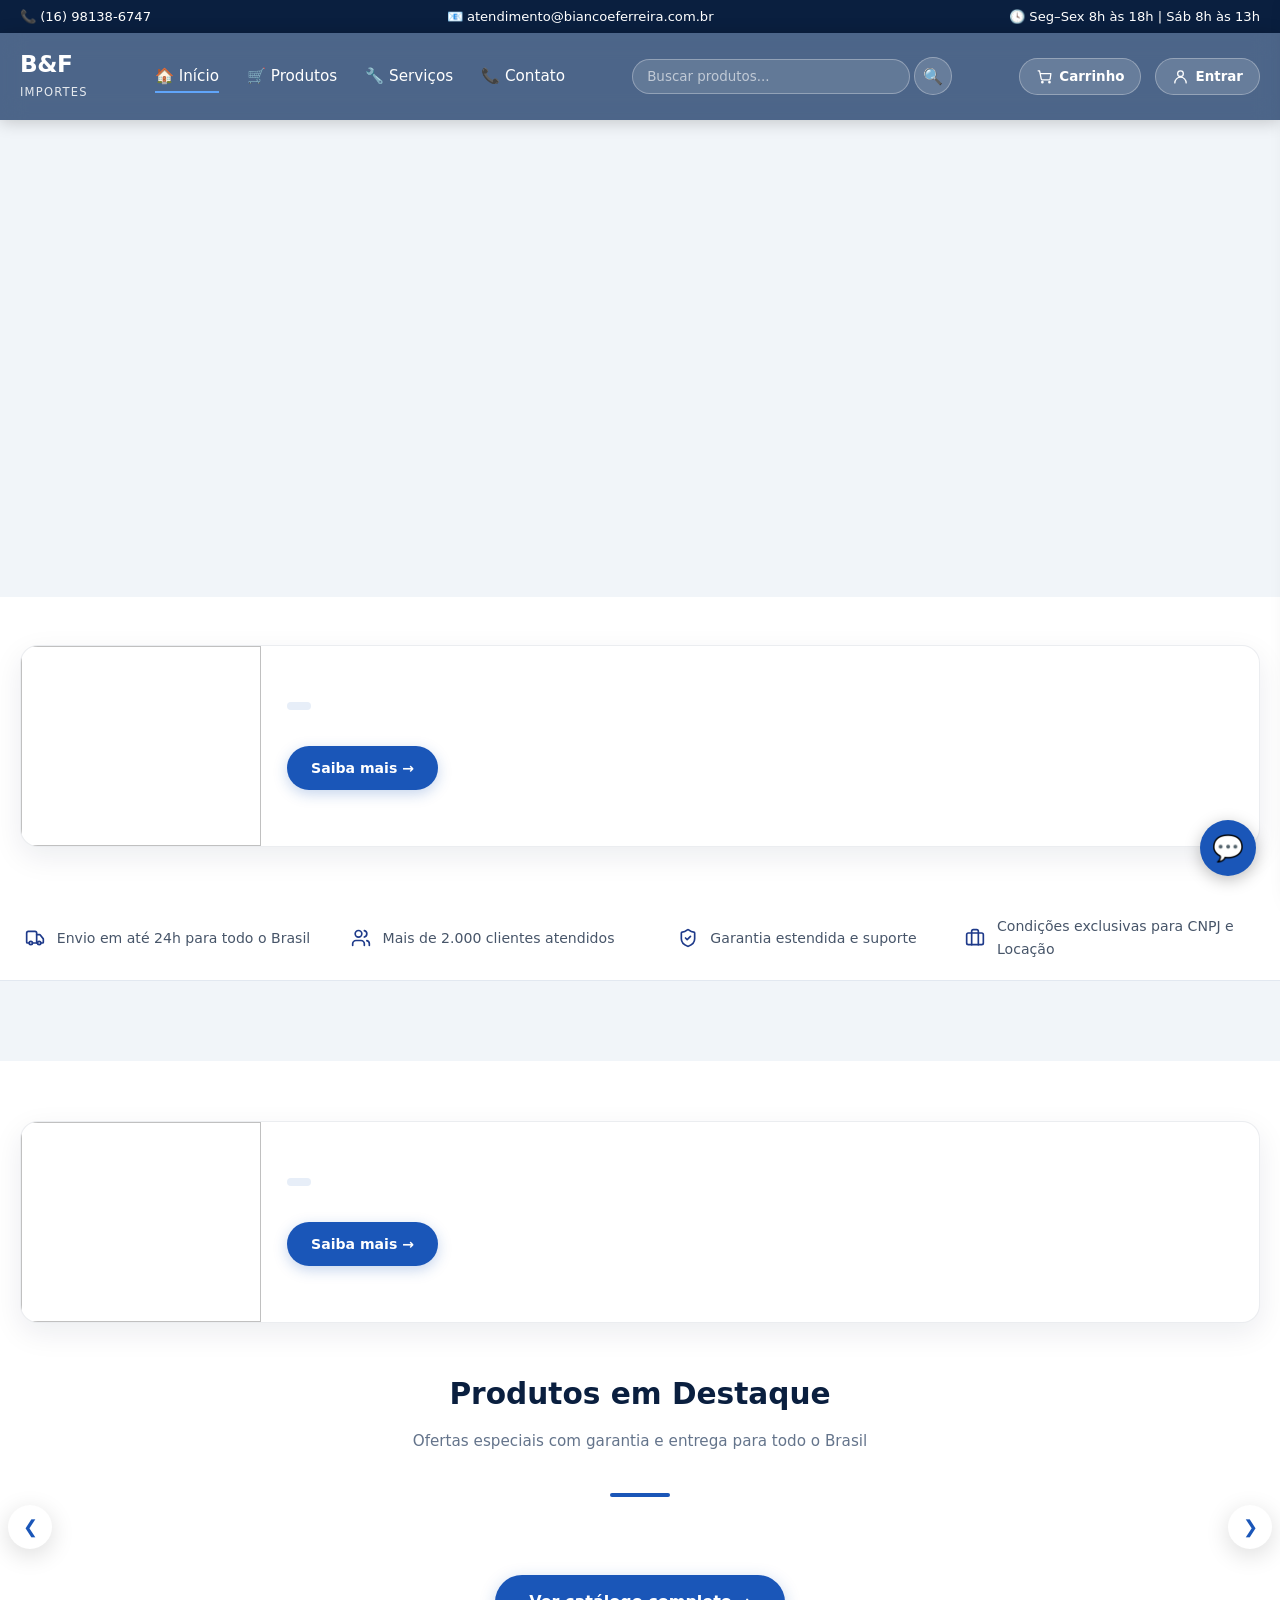
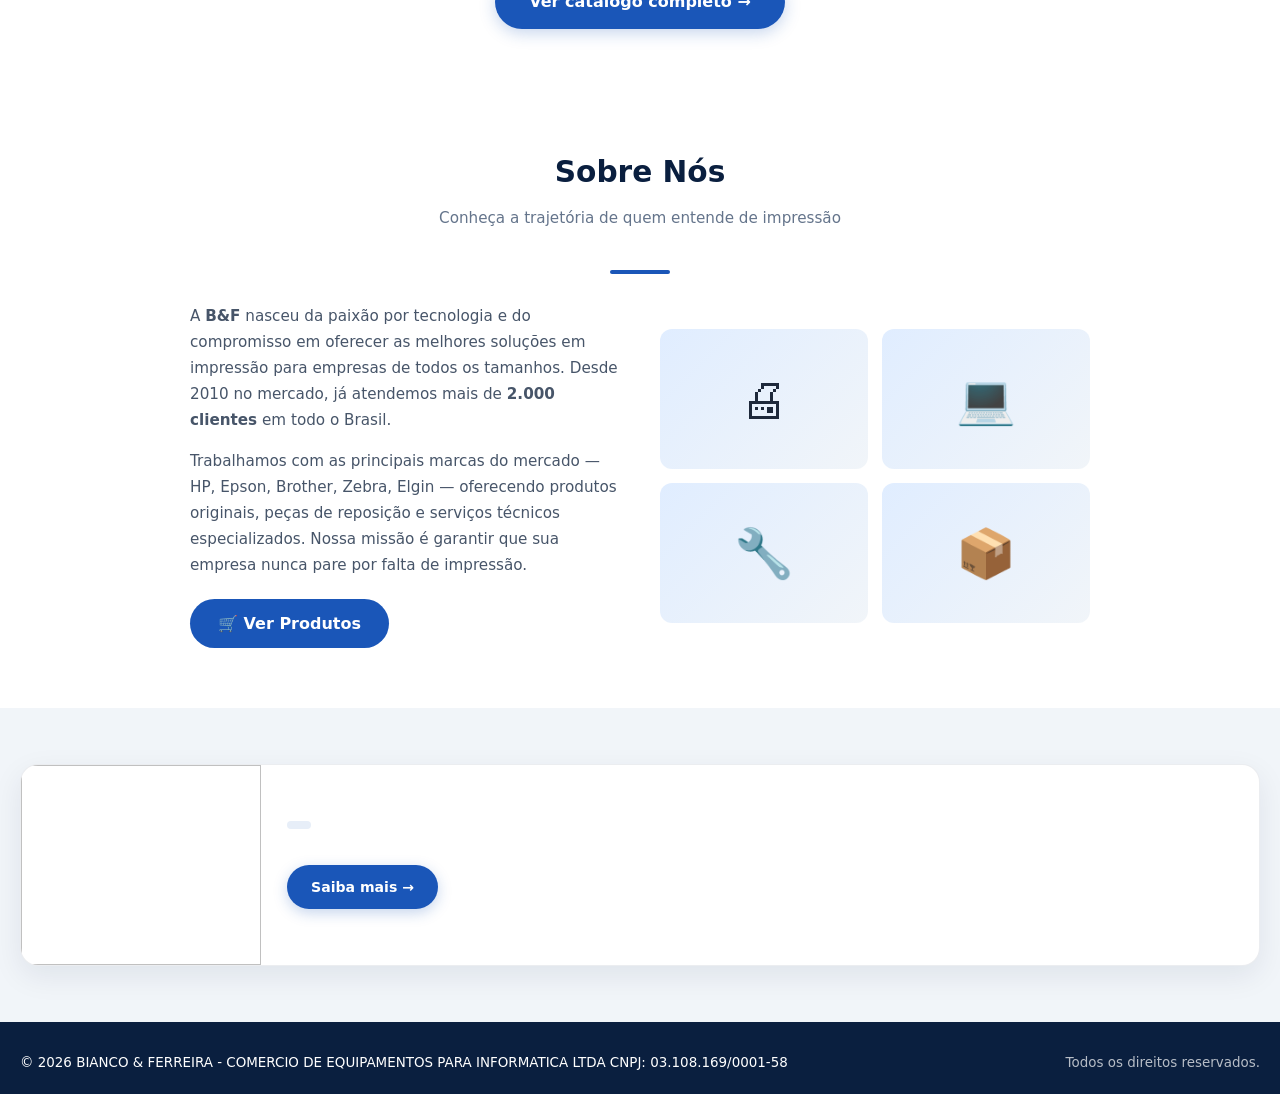
==== commit 6ea3868f: "style(account): renovar fluxos de conta e carrinho" ====
--- a/index.html
+++ b/index.html
@@ -48,10 +48,10 @@
             </div>
             <div class="header-actions">
                 <button class="btn-cart-header" id="btnCartHeader" title="Carrinho" aria-label="Abrir carrinho de compras">
-                    &#128722; Carrinho
+                    <svg viewBox="0 0 24 24" width="17" height="17" fill="none" stroke="currentColor" stroke-width="1.8" stroke-linecap="round" stroke-linejoin="round" aria-hidden="true"><circle cx="9" cy="20" r="1"/><circle cx="19" cy="20" r="1"/><path d="M3 4h2l2.4 11.2a2 2 0 0 0 2 1.6h8.7a2 2 0 0 0 1.9-1.5L21 8H6"/></svg>Carrinho
                     <span class="cart-badge" id="cartBadge" style="display:none" aria-live="polite">0</span>
                 </button>
-                <button class="btn-login" id="btnLoginHeader" aria-label="Entrar ou criar conta">&#128100; Entrar</button>
+                <button class="btn-login" id="btnLoginHeader" aria-label="Entrar ou criar conta"><svg viewBox="0 0 24 24" width="17" height="17" fill="none" stroke="currentColor" stroke-width="1.8" stroke-linecap="round" stroke-linejoin="round" aria-hidden="true"><circle cx="12" cy="8" r="4"/><path d="M4 21a8 8 0 0 1 16 0"/></svg>Entrar</button>
             </div>
         </div>
     </header>
@@ -264,8 +264,8 @@
                 <div id="checkoutLoginGate" class="login-gate" style="display:none;">
                     <h3>&#128274; Faça login para finalizar</h3>
                     <p>Você precisa estar logado para realizar o pagamento.</p>
-                    <button class="btn-auth-gate" onclick="var o=document.getElementById('checkoutOverlay');if(o)o.classList.remove('active');document.body.style.overflow='';var a=document.getElementById('authOverlay');if(a)a.classList.add('active');" type="button">&#128100; Fazer Login</button>
-                    <button class="btn-auth-gate outline" onclick="var o=document.getElementById('checkoutOverlay');if(o)o.classList.remove('active');document.body.style.overflow='';var a=document.getElementById('authOverlay');if(a)a.classList.add('active');var r=document.getElementById('switchToRegister');if(r)r.click();" type="button">&#128100; Criar Conta</button>
+                    <button class="btn-auth-gate" onclick="var o=document.getElementById('checkoutOverlay');if(o)o.classList.remove('active');document.body.style.overflow='';var a=document.getElementById('authOverlay');if(a)a.classList.add('active');" type="button"><svg viewBox="0 0 24 24" width="16" height="16" fill="none" stroke="currentColor" stroke-width="1.8" stroke-linecap="round" stroke-linejoin="round" aria-hidden="true"><circle cx="12" cy="8" r="4"/><path d="M4 21a8 8 0 0 1 16 0"/></svg>Fazer Login</button>
+                    <button class="btn-auth-gate outline" onclick="var o=document.getElementById('checkoutOverlay');if(o)o.classList.remove('active');document.body.style.overflow='';var a=document.getElementById('authOverlay');if(a)a.classList.add('active');var r=document.getElementById('switchToRegister');if(r)r.click();" type="button"><svg viewBox="0 0 24 24" width="16" height="16" fill="none" stroke="currentColor" stroke-width="1.8" stroke-linecap="round" stroke-linejoin="round" aria-hidden="true"><circle cx="12" cy="8" r="4"/><path d="M4 21a8 8 0 0 1 16 0"/></svg>Criar Conta</button>
                 </div>
                 <div id="checkoutFormFields">
                     <h4>&#128666; Dados de Entrega</h4>
@@ -342,10 +342,10 @@
     <div class="cart-overlay" id="cartOverlay"></div>
     <div class="cart-sidebar" id="cartSidebar">
         <div class="cart-header-bar">
-            <h3>&#128722; Carrinho</h3>
+            <h3><svg viewBox="0 0 24 24" width="20" height="20" fill="none" stroke="currentColor" stroke-width="1.8" stroke-linecap="round" stroke-linejoin="round" aria-hidden="true"><circle cx="9" cy="20" r="1"/><circle cx="19" cy="20" r="1"/><path d="M3 4h2l2.4 11.2a2 2 0 0 0 2 1.6h8.7a2 2 0 0 0 1.9-1.5L21 8H6"/></svg>Carrinho</h3>
             <div style="display:flex;align-items:center;gap:8px;">
-                <button class="btn-clear-cart" id="btnClearCart" title="Limpar carrinho">&#128465; Limpar</button>
-                <button class="cart-close" id="cartClose">&times;</button>
+                <button class="btn-clear-cart" id="btnClearCart" title="Limpar carrinho"><svg viewBox="0 0 24 24" width="15" height="15" fill="none" stroke="currentColor" stroke-width="1.8" stroke-linecap="round" stroke-linejoin="round" aria-hidden="true"><path d="M3 6h18"/><path d="M8 6V4h8v2"/><path d="m19 6-1 15H6L5 6"/><path d="M10 11v6M14 11v6"/></svg>Limpar</button>
+            <button class="cart-close" id="cartClose" aria-label="Fechar carrinho"><svg viewBox="0 0 24 24" width="19" height="19" fill="none" stroke="currentColor" stroke-width="1.8" stroke-linecap="round" stroke-linejoin="round" aria-hidden="true"><path d="M18 6 6 18"/><path d="m6 6 12 12"/></svg></button>
             </div>
         </div>
         <div class="cart-items" id="cartItems">
@@ -402,7 +402,7 @@
             <div class="auth-switch"><a id="switchResetToLogin">&#8592; Voltar ao login</a></div>
         </div>
         <div class="auth-box" id="authBoxRegister" style="display:none;">
-            <h3>&#128100; Criar Conta</h3>
+            <h3><svg class="auth-title-icon" viewBox="0 0 24 24" width="22" height="22" fill="none" stroke="currentColor" stroke-width="1.8" stroke-linecap="round" stroke-linejoin="round" aria-hidden="true"><circle cx="12" cy="8" r="4"/><path d="M4 21a8 8 0 0 1 16 0"/></svg>Criar Conta</h3>
             <div class="auth-field"><label>Nome</label><input type="text" id="regName" placeholder="Seu nome"></div>
             <div class="auth-field"><label>E-mail</label><input type="text" id="regEmail" placeholder="seu@email.com"></div>
             <div class="auth-field"><label>Senha</label><input type="password" id="regPass" placeholder="Mínimo 4 caracteres"></div>
@@ -427,8 +427,8 @@
     <div class="pedidos-overlay" id="pedidosOverlay">
         <div class="pedidos-modal">
             <div class="pedidos-modal-header">
-                <h3>&#128230; Meus Pedidos</h3>
-                <button class="pedidos-modal-close" id="pedidosClose">&times;</button>
+                <h3><svg viewBox="0 0 24 24" width="20" height="20" fill="none" stroke="currentColor" stroke-width="1.8" stroke-linecap="round" stroke-linejoin="round" aria-hidden="true"><path d="m21 8-9-5-9 5 9 5 9-5Z"/><path d="m3 8 9 5 9-5"/><path d="M3 12l9 5 9-5"/><path d="M3 16l9 5 9-5"/></svg>Meus Pedidos</h3>
+                <button class="pedidos-modal-close" id="pedidosClose" aria-label="Fechar pedidos"><svg viewBox="0 0 24 24" width="19" height="19" fill="none" stroke="currentColor" stroke-width="1.8" stroke-linecap="round" stroke-linejoin="round" aria-hidden="true"><path d="M18 6 6 18"/><path d="m6 6 12 12"/></svg></button>
             </div>
             <div class="pedidos-modal-body">
                 <table class="pedidos-table">
@@ -447,21 +447,21 @@
                 <button class="perfil-close" id="perfilClose" aria-label="Fechar perfil"><svg viewBox="0 0 24 24" width="20" height="20" fill="none" stroke="currentColor" stroke-width="1.8" stroke-linecap="round" stroke-linejoin="round" aria-hidden="true"><path d="M18 6 6 18"/><path d="m6 6 12 12"/></svg></button>
             </div>
             <div class="perfil-tabs">
-                <button class="perfil-tab active" data-ptab="perfil-dados">&#128100; Dados</button>
-                <button class="perfil-tab" data-ptab="perfil-endereco">&#127968; Endereço</button>
-                <button class="perfil-tab" data-ptab="perfil-cartoes">&#128179; Cartões</button>
+                <button class="perfil-tab active" data-ptab="perfil-dados"><svg viewBox="0 0 24 24" width="16" height="16" fill="none" stroke="currentColor" stroke-width="1.8" stroke-linecap="round" stroke-linejoin="round" aria-hidden="true"><circle cx="12" cy="8" r="4"/><path d="M4 21a8 8 0 0 1 16 0"/></svg>Dados</button>
+                <button class="perfil-tab" data-ptab="perfil-endereco"><svg viewBox="0 0 24 24" width="16" height="16" fill="none" stroke="currentColor" stroke-width="1.8" stroke-linecap="round" stroke-linejoin="round" aria-hidden="true"><path d="M20 10c0 5-8 12-8 12S4 15 4 10a8 8 0 1 1 16 0Z"/><circle cx="12" cy="10" r="2.5"/></svg>Endereço</button>
+                <button class="perfil-tab" data-ptab="perfil-cartoes"><svg viewBox="0 0 24 24" width="16" height="16" fill="none" stroke="currentColor" stroke-width="1.8" stroke-linecap="round" stroke-linejoin="round" aria-hidden="true"><rect width="20" height="14" x="2" y="5" rx="2"/><path d="M2 10h20"/></svg>Cartões</button>
             </div>
             <div class="perfil-body">
                 <div class="perfil-panel active" id="perfil-dados">
                     <div class="perfil-foto-area">
-                        <div class="perfil-foto" id="perfilFoto">&#128100;</div>
-                        <label class="btn-perfil-foto"><input type="file" accept="image/*" id="perfilFotoInput" style="display:none;">&#128247; Alterar foto</label>
+                        <div class="perfil-foto" id="perfilFoto"><svg viewBox="0 0 24 24" width="32" height="32" fill="none" stroke="currentColor" stroke-width="1.8" stroke-linecap="round" stroke-linejoin="round" aria-hidden="true"><circle cx="12" cy="8" r="4"/><path d="M4 21a8 8 0 0 1 16 0"/></svg></div>
+                        <label class="btn-perfil-foto"><input type="file" accept="image/*" id="perfilFotoInput" style="display:none;"><svg viewBox="0 0 24 24" width="15" height="15" fill="none" stroke="currentColor" stroke-width="1.8" stroke-linecap="round" stroke-linejoin="round" aria-hidden="true"><path d="M14.5 4h-5L7 7H4a2 2 0 0 0-2 2v9a2 2 0 0 0 2 2h16a2 2 0 0 0 2-2V9a2 2 0 0 0-2-2h-3l-2.5-3Z"/><circle cx="12" cy="13" r="3"/></svg>Alterar foto</label>
                     </div>
                     <div class="perfil-field"><label>Nome</label><input type="text" id="perfilNome" placeholder="Seu nome"></div>
                     <div class="perfil-field"><label>E-mail</label><input type="text" id="perfilEmail" placeholder="seu@email.com" readonly></div>
                     <div class="perfil-field"><label>Telefone</label><input type="text" id="perfilPhone" placeholder="(00) 00000-0000"></div>
                     <div class="perfil-field"><label>Nível de acesso</label><input type="text" id="perfilNivel" readonly></div>
-                    <button class="btn-perfil-salvar" id="btnSalvarDados">&#128190; Salvar Dados</button>
+                    <button class="btn-perfil-salvar" id="btnSalvarDados"><svg viewBox="0 0 24 24" width="16" height="16" fill="none" stroke="currentColor" stroke-width="1.8" stroke-linecap="round" stroke-linejoin="round" aria-hidden="true"><path d="M19 21H5a2 2 0 0 1-2-2V5a2 2 0 0 1 2-2h11l5 5v11a2 2 0 0 1-2 2Z"/><path d="M17 21v-8H7v8M7 3v5h8"/></svg>Salvar Dados</button>
                     <div id="perfilAdminLink" style="display:none;margin-top:14px;text-align:center;">
                         <a href="/admin" class="btn-perfil-salvar" style="background:#0f172a;display:inline-block;width:auto;padding:10px 24px;text-decoration:none;">&#128736; Painel Admin</a>
                     </div>
@@ -478,11 +478,11 @@
                         <div class="perfil-field" style="flex:0 0 70px;"><label>UF</label><input type="text" id="perfilEstado" placeholder="SP" maxlength="2"></div>
                     </div>
                     <div class="perfil-field"><label>Complemento</label><input type="text" id="perfilComplemento" placeholder="Apto, bloco..."></div>
-                    <button class="btn-perfil-salvar" id="btnSalvarEndereco">&#128190; Salvar Endereço</button>
+                    <button class="btn-perfil-salvar" id="btnSalvarEndereco"><svg viewBox="0 0 24 24" width="16" height="16" fill="none" stroke="currentColor" stroke-width="1.8" stroke-linecap="round" stroke-linejoin="round" aria-hidden="true"><path d="M19 21H5a2 2 0 0 1-2-2V5a2 2 0 0 1 2-2h11l5 5v11a2 2 0 0 1-2 2Z"/><path d="M17 21v-8H7v8M7 3v5h8"/></svg>Salvar Endereço</button>
                 </div>
                 <div class="perfil-panel" id="perfil-cartoes">
                     <div id="cartoesLista"></div>
-                    <button class="btn-add-cartao" id="btnAddCartao">&#10133; Adicionar Cartão</button>
+                    <button class="btn-add-cartao" id="btnAddCartao"><svg viewBox="0 0 24 24" width="16" height="16" fill="none" stroke="currentColor" stroke-width="1.8" stroke-linecap="round" stroke-linejoin="round" aria-hidden="true"><path d="M12 5v14M5 12h14"/></svg>Adicionar Cartão</button>
                     <div id="cartaoForm" style="display:none;">
                         <div class="perfil-field"><label>Número do cartão</label><input type="text" id="cartaoNumero" placeholder="0000 0000 0000 0000" maxlength="19"></div>
                         <div class="perfil-field"><label>Nome no cartão</label><input type="text" id="cartaoNome" placeholder="Nome impresso"></div>
@@ -492,7 +492,7 @@
                             <div class="perfil-field"><label>Bandeira</label><select id="cartaoBandeira"><option value="visa">Visa</option><option value="master">Mastercard</option><option value="elo">Elo</option><option value="amex">American Express</option><option value="hiper">Hipercard</option><option value="outro">Outra</option></select></div>
                         </div>
                         <div style="display:flex;gap:8px;">
-                            <button class="btn-perfil-salvar" id="btnSalvarCartao" style="flex:1;">&#128190; Salvar Cartão</button>
+                            <button class="btn-perfil-salvar" id="btnSalvarCartao" style="flex:1;"><svg viewBox="0 0 24 24" width="16" height="16" fill="none" stroke="currentColor" stroke-width="1.8" stroke-linecap="round" stroke-linejoin="round" aria-hidden="true"><path d="M19 21H5a2 2 0 0 1-2-2V5a2 2 0 0 1 2-2h11l5 5v11a2 2 0 0 1-2 2Z"/><path d="M17 21v-8H7v8M7 3v5h8"/></svg>Salvar Cartão</button>
                             <button class="btn-perfil-cancel" id="btnCancelCartao" style="flex:1;">Cancelar</button>
                         </div>
                     </div>
--- a/assets/css/style.css
+++ b/assets/css/style.css
@@ -1336,6 +1336,7 @@
             background: rgba(0,0,0,0.5);
             z-index: 1100;
             display: none;
+            animation: fadeOverlay 240ms ease both;
         }
         .cart-overlay.active { display: block; }
         .cart-sidebar {
@@ -1350,7 +1351,7 @@
             box-shadow: -4px 0 24px rgba(0,0,0,0.18);
             display: flex;
             flex-direction: column;
-            transition: right 0.3s ease;
+            transition: right 300ms cubic-bezier(0.32, 0.72, 0, 1), box-shadow 300ms ease;
         }
         .cart-sidebar.active { right: 0; }
         .cart-header-bar {
@@ -1360,9 +1361,11 @@
             padding: 18px 22px;
             border-bottom: 1px solid #e2e8f0;
         }
-        .cart-header-bar h3 { font-size: 1.12rem; font-weight: 700; color: var(--azul-escuro); }
-        .cart-close {
-            background: none;
+         .cart-header-bar h3 { display: flex; align-items: center; gap: 8px; font-size: 1.12rem; font-weight: 700; color: var(--azul-escuro); }
+         .cart-close {
+             display: grid;
+             place-items: center;
+             background: none;
             border: none;
             font-size: 1.5rem;
             cursor: pointer;
@@ -1460,8 +1463,11 @@
             transition: all 0.25s;
         }
         .btn-checkout:hover { background: var(--azul-medio); transform: translateY(-2px) scale(1.02); box-shadow: 0 8px 22px rgba(26, 86, 184, 0.4); }
-        .btn-clear-cart {
-            background: none;
+         .btn-clear-cart {
+             display: flex;
+             align-items: center;
+             gap: 6px;
+             background: none;
             border: 1px solid #e2e8f0;
             color: #94a3b8;
             padding: 4px 10px;
@@ -1497,6 +1503,8 @@
             box-shadow: 0 12px 48px rgba(0,0,0,0.25);
             animation: slideUp 300ms cubic-bezier(0.23, 1, 0.32, 1) both;
         }
+        .auth-box[style*="display: block"] { animation: authPanelSwap 260ms cubic-bezier(0.23, 1, 0.32, 1) both; }
+        @keyframes authPanelSwap { from { opacity: 0; transform: translateY(10px); } to { opacity: 1; transform: translateY(0); } }
         .auth-box h3 { display: flex; align-items: center; justify-content: center; gap: 9px; font-size: 1.3rem; font-weight: 800; color: var(--azul-escuro); margin-bottom: 24px; text-align: center; }
         .auth-title-icon { color: var(--azul-padrao); }
         .auth-field {
@@ -2233,6 +2241,7 @@
             align-items: center;
             justify-content: center;
             padding: 20px;
+            animation: fadeOverlay 300ms ease both;
         }
         .pedidos-overlay.active { display: flex; }
         .pedidos-modal {
@@ -2255,8 +2264,10 @@
             border-bottom: 1px solid #e2e8f0;
             background: #f8fafc;
         }
-        .pedidos-modal-header h3 { font-size: 1.15rem; font-weight: 800; color: var(--azul-escuro); }
+        .pedidos-modal-header h3 { display: flex; align-items: center; gap: 8px; font-size: 1.15rem; font-weight: 800; color: var(--azul-escuro); }
         .pedidos-modal-close {
+            display: grid;
+            place-items: center;
             background: none;
             border: none;
             font-size: 1.6rem;
@@ -2347,6 +2358,7 @@
             align-items: center;
             justify-content: center;
             padding: 20px;
+            animation: fadeOverlay 300ms ease both;
         }
         .perfil-overlay.active { display: flex; }
         .perfil-modal {
@@ -2374,7 +2386,7 @@
         .perfil-close:hover { color: #1e293b; }
         .perfil-tabs { display: flex; border-bottom: 1px solid #e2e8f0; padding: 0 20px; background: #f8fafc; gap: 4px; }
         .perfil-tab {
-            padding: 12px 16px; border: none; background: none; cursor: pointer; font-weight: 600; font-size: 0.82rem;
+            display: inline-flex; align-items: center; gap: 7px; padding: 12px 16px; border: none; background: none; cursor: pointer; font-weight: 600; font-size: 0.82rem;
             color: #94a3b8; border-bottom: 3px solid transparent; transition: all 0.2s; font-family: inherit; margin-bottom: -1px;
         }
         .perfil-tab:hover { color: var(--azul-padrao); }
@@ -2388,8 +2400,9 @@
             display: flex; align-items: center; justify-content: center; font-size: 2.4rem; margin-bottom: 10px;
             overflow: hidden; border: 3px solid var(--azul-padrao);
         }
+        .perfil-foto svg { color: var(--azul-padrao); }
         .btn-perfil-foto {
-            font-size: 0.78rem; color: var(--azul-padrao); cursor: pointer; font-weight: 600; padding: 4px 12px; border: 1px solid var(--azul-padrao); border-radius: 14px; transition: all 0.2s;
+            display: inline-flex; align-items: center; gap: 6px; font-size: 0.78rem; color: var(--azul-padrao); cursor: pointer; font-weight: 600; padding: 6px 12px; border: 1px solid var(--azul-padrao); border-radius: 14px; transition: all 0.2s;
         }
         .btn-perfil-foto:hover { background: #eff6ff; }
         .perfil-field { margin-bottom: 12px; }
@@ -2401,7 +2414,7 @@
         .perfil-field input:read-only { background: #f1f5f9; color: #64748b; }
         .perfil-row { display: flex; gap: 10px; }
         .btn-perfil-salvar {
-            display: block; width: 100%; background: var(--azul-padrao); color: #fff; padding: 11px 0;
+            display: flex; align-items: center; justify-content: center; gap: 7px; width: 100%; background: var(--azul-padrao); color: #fff; padding: 11px 0;
             border-radius: 8px; border: none; cursor: pointer; font-weight: 700; font-size: 0.86rem;
             font-family: inherit; margin-top: 6px; transition: all 0.25s;
         }
@@ -2413,7 +2426,7 @@
         }
         .btn-perfil-cancel:hover { background: var(--cinza-claro); }
         .btn-add-cartao {
-            display: block; width: 100%; background: none; color: var(--azul-padrao); padding: 10px 0;
+            display: flex; align-items: center; justify-content: center; gap: 7px; width: 100%; background: none; color: var(--azul-padrao); padding: 10px 0;
             border: 2px dashed var(--azul-padrao); border-radius: 8px; cursor: pointer; font-weight: 600; font-size: 0.84rem;
             font-family: inherit; margin: 10px 0; transition: all 0.2s;
         }
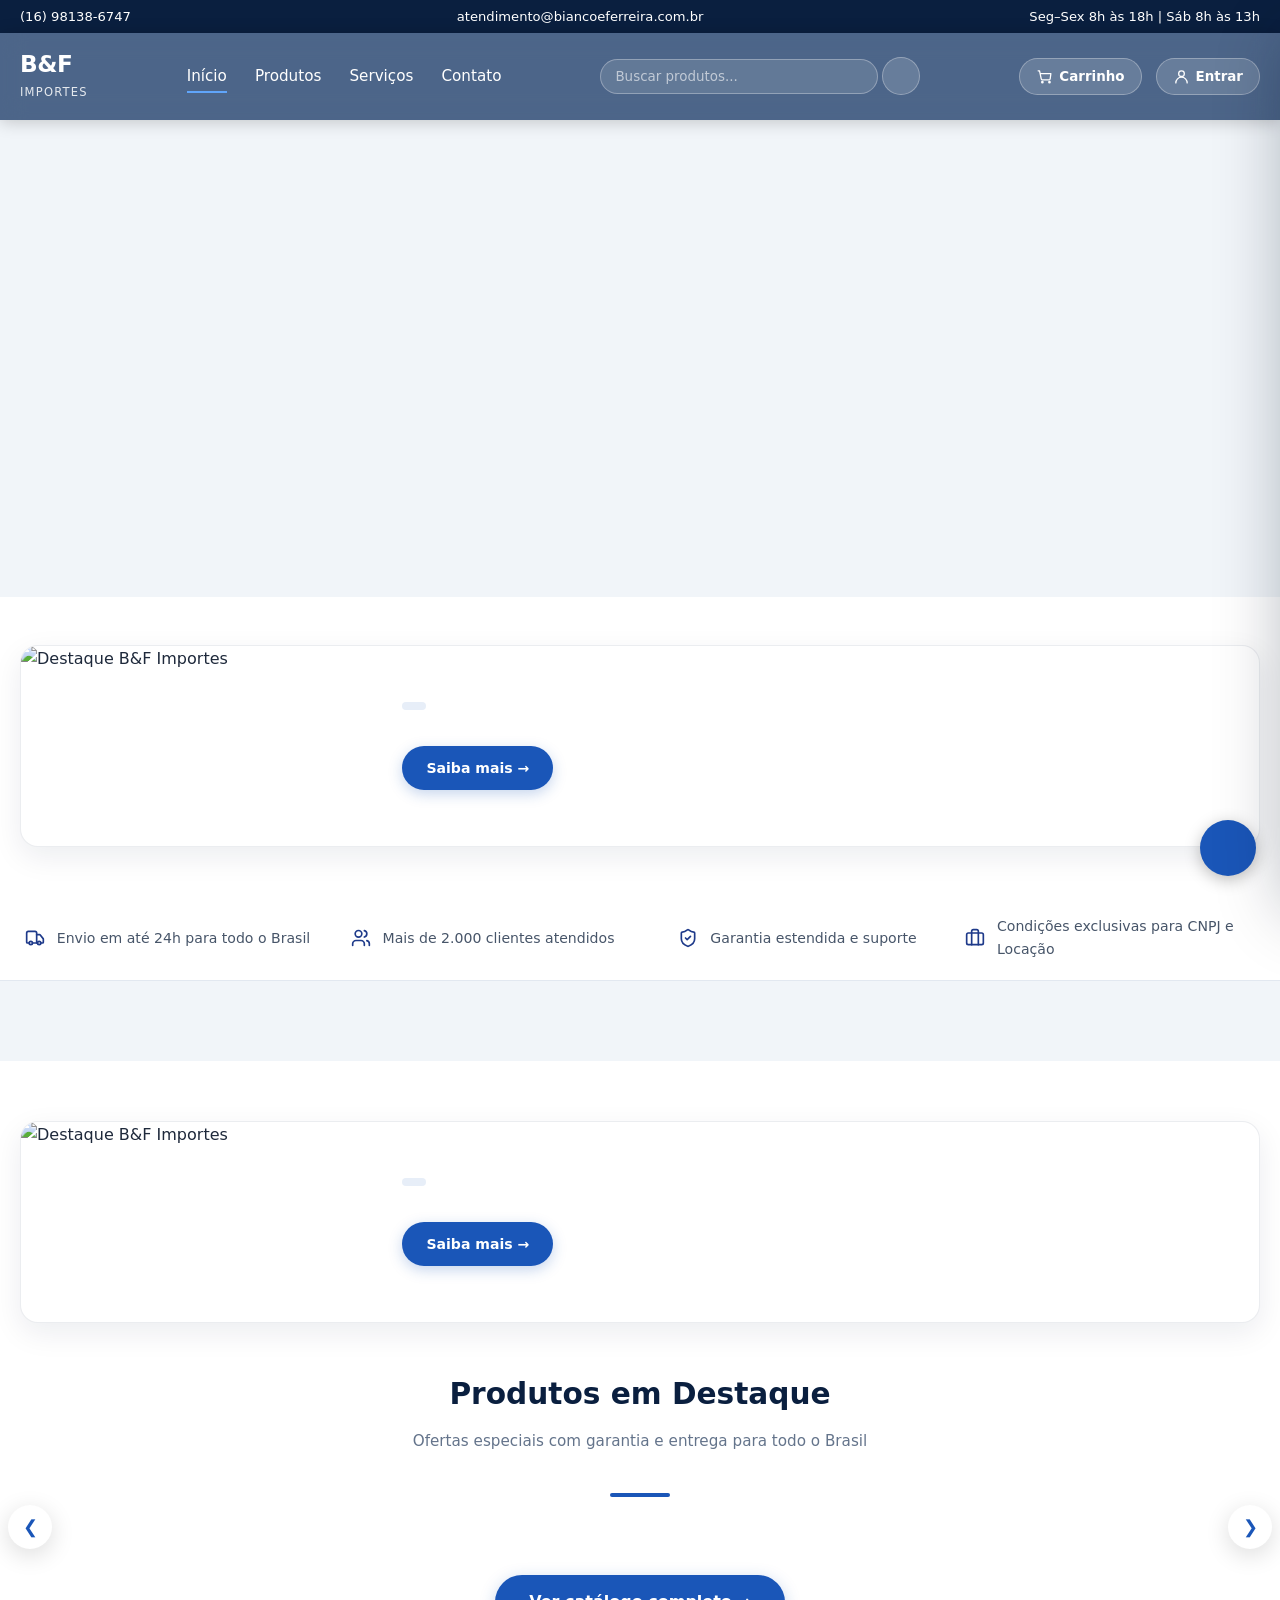
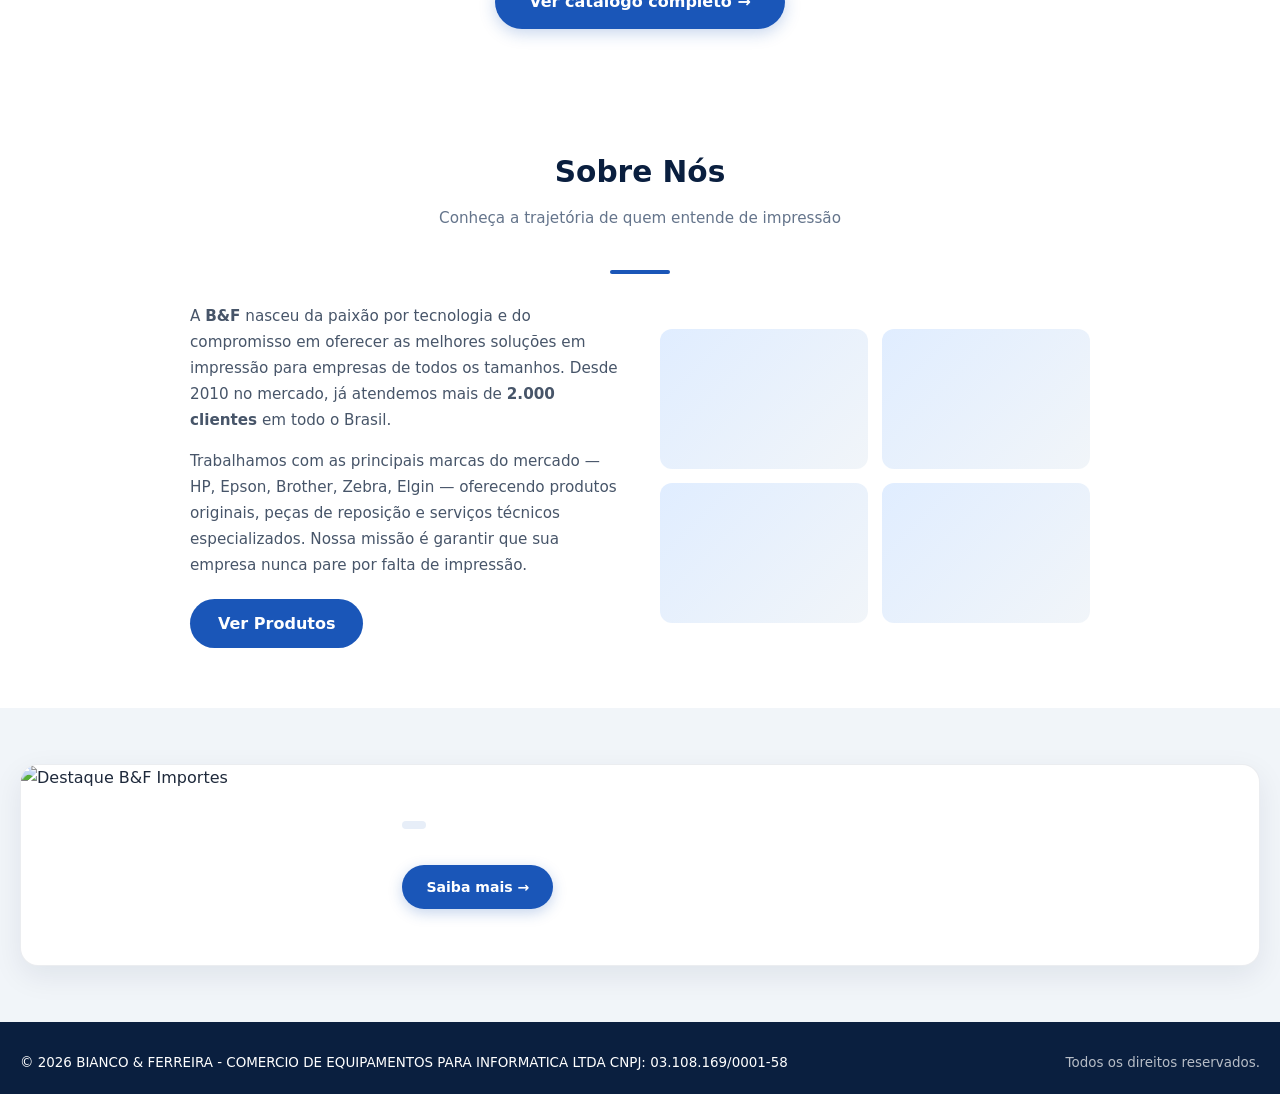
==== commit bd9f4e0a: "Remove Resend and all emoji characters - Remove Resend email API integration (api/send-email.js now " ====
--- a/index.html
+++ b/index.html
@@ -7,7 +7,7 @@
     <meta name="description" content="B&amp;F Importes - Impressoras, multifuncionais, peças e suprimentos para informática. Atendimento em Jaboticabal-SP e todo Brasil.">
     <meta property="og:title" content="B&amp;F Importes">
     <meta property="og:description" content="Impressoras, multifuncionais, peças e suprimentos com garantia e procedência.">
-    <meta property="og:url" content="https://mrdragonrsn.github.io/bf-importes/">
+    <meta property="og:url" content="https://bf-imp.vercel.app/">
     <meta property="og:type" content="website">
     <link rel="icon" href="https://trirxmcalxktampbujyr.supabase.co/storage/v1/object/public/anuncios/logo.webp" type="image/webp">
     <link rel="stylesheet" href="/assets/css/style.css">
@@ -17,9 +17,9 @@
 
     <div class="top-bar">
         <div class="container">
-            <span>&#128222; (16) 98138-6747</span>
-            <span>&#128231; atendimento@biancoeferreira.com.br</span>
-            <span>&#128339; Seg–Sex 8h às 18h | Sáb 8h às 13h</span>
+            <span>(16) 98138-6747</span>
+            <span>atendimento@biancoeferreira.com.br</span>
+            <span>Seg–Sex 8h às 18h | Sáb 8h às 13h</span>
         </div>
     </div>
 
@@ -34,16 +34,16 @@
             </div>
             <nav>
                 <ul class="nav-links">
-                    <li><a href="/" style="border-bottom-color:var(--azul-brilho);">&#127968; Início</a></li>
-                    <li><a href="/produtos">&#128722; Produtos</a></li>
-                    <li><a href="/servicos">&#128295; Serviços</a></li>
-                    <li><a href="/contato">&#128222; Contato</a></li>
+                    <li><a href="/" style="border-bottom-color:var(--azul-brilho);">Início</a></li>
+                    <li><a href="/produtos">Produtos</a></li>
+                    <li><a href="/servicos">Serviços</a></li>
+                    <li><a href="/contato">Contato</a></li>
                 </ul>
             </nav>
             <div class="header-search-wrap" id="headerSearchWrap" role="search">
                 <label class="sr-only" for="headerSearch">Buscar produtos</label>
                 <input type="search" class="header-search" id="headerSearch" placeholder="Buscar produtos..." aria-label="Buscar produtos" autocomplete="off" aria-autocomplete="list" aria-controls="searchDropdown">
-                <button class="header-search-btn" id="headerSearchBtn" aria-label="Buscar">&#128269;</button>
+                <button class="header-search-btn" id="headerSearchBtn" aria-label="Buscar"></button>
                 <div class="search-dropdown" id="searchDropdown" role="listbox" aria-label="Sugestões de busca"></div>
             </div>
             <div class="header-actions">
@@ -78,7 +78,7 @@
          <div class="container">
              <article class="fb-highlight" data-promo-slot>
                  <div class="fb-highlight__media">
-                     <img data-promo-img width="526" height="296" alt="" loading="lazy">
+                      <img data-promo-img src="https://trirxmcalxktampbujyr.supabase.co/storage/v1/object/public/anuncios/anuncio-principal.webp" width="526" height="296" alt="Destaque B&amp;F Importes" loading="lazy">
                  </div>
                  <div class="fb-highlight__body">
                      <span class="fb-highlight__tag" data-promo-tag></span>
@@ -127,7 +127,7 @@
 
             <article class="fb-highlight" style="margin-bottom:48px;" data-promo-slot>
                 <div class="fb-highlight__media">
-                    <img data-promo-img width="526" height="296" alt="" loading="lazy">
+                     <img data-promo-img src="https://trirxmcalxktampbujyr.supabase.co/storage/v1/object/public/anuncios/anuncio-principal.webp" width="526" height="296" alt="Destaque B&amp;F Importes" loading="lazy">
                 </div>
                 <div class="fb-highlight__body">
                     <span class="fb-highlight__tag" data-promo-tag></span>
@@ -176,13 +176,13 @@
                         oferecendo produtos originais, peças de reposição e serviços técnicos especializados.
                         Nossa missão é garantir que sua empresa nunca pare por falta de impressão.
                     </p>
-                    <a href="/produtos" style="display:inline-block;margin-top:20px;background:var(--azul-padrao);color:#fff;padding:12px 28px;border-radius:25px;font-weight:700;text-decoration:none;transition:background 0.25s;">&#128722; Ver Produtos</a>
+                    <a href="/produtos" style="display:inline-block;margin-top:20px;background:var(--azul-padrao);color:#fff;padding:12px 28px;border-radius:25px;font-weight:700;text-decoration:none;transition:background 0.25s;">Ver Produtos</a>
                 </div>
                 <div class="about-photos">
-                    <div class="about-photo">&#128424;</div>
-                    <div class="about-photo">&#128187;</div>
-                    <div class="about-photo">&#128295;</div>
-                    <div class="about-photo">&#128230;</div>
+                    <div class="about-photo"></div>
+                    <div class="about-photo"></div>
+                    <div class="about-photo"></div>
+                    <div class="about-photo"></div>
                 </div>
             </div>
         </div>
@@ -193,7 +193,7 @@
         <div class="container">
             <article class="fb-highlight" data-promo-slot>
                 <div class="fb-highlight__media">
-                    <img data-promo-img width="526" height="296" alt="" loading="lazy">
+                    <img data-promo-img src="https://trirxmcalxktampbujyr.supabase.co/storage/v1/object/public/anuncios/anuncio-principal.webp" width="526" height="296" alt="Destaque B&amp;F Importes" loading="lazy">
                 </div>
                 <div class="fb-highlight__body">
                     <span class="fb-highlight__tag" data-promo-tag></span>
@@ -215,7 +215,7 @@
 
     <div class="lightbox-overlay" id="lightbox" role="dialog" aria-modal="true" aria-label="Visualizar imagem">
         <button class="lightbox-close" aria-label="Fechar">&times;</button>
-        <img id="lightboxImg" src="" alt="">
+         <img id="lightboxImg" src="https://trirxmcalxktampbujyr.supabase.co/storage/v1/object/public/anuncios/anuncio-principal.webp" alt="Imagem ampliada">
     </div>
 
 
@@ -225,8 +225,8 @@
         <div class="modal-container">
             <button class="modal-close" id="modalClose">&times;</button>
             <div class="modal-tabs">
-                <button class="modal-tab active" data-tab="galeria">&#128247; Imagens</button>
-                <button class="modal-tab" data-tab="descricao">&#128196; Descrição</button>
+                <button class="modal-tab active" data-tab="galeria">Imagens</button>
+                <button class="modal-tab" data-tab="descricao">Descrição</button>
             </div>
             <div class="modal-tab-panel active" id="tabGaleria">
                 <div class="modal-main-img" id="modalMainImg"></div>
@@ -244,9 +244,9 @@
                     <div class="modal-installment" id="modalInstallment"></div>
                 </div>
                     <div class="modal-footer-actions">
-                        <button class="btn-modal-cart" id="modalAddCart">&#128722; Adicionar</button>
-                        <button class="btn-modal-buy" id="modalBuyNow">&#128179; Comprar</button>
-                        <a href="#" class="btn-modal-quote" id="modalBtn">&#128172; Orçamento</a>
+                        <button class="btn-modal-cart" id="modalAddCart">Adicionar</button>
+                        <button class="btn-modal-buy" id="modalBuyNow">Comprar</button>
+                        <a href="#" class="btn-modal-quote" id="modalBtn">Orçamento</a>
                     </div>
             </div>
         </div>
@@ -256,19 +256,19 @@
     <div class="checkout-overlay" id="checkoutOverlay">
         <div class="checkout-panel" id="checkoutPanel">
             <div class="checkout-header">
-                <h3>&#128179; Finalizar Compra</h3>
+                <h3>Finalizar Compra</h3>
                 <button class="checkout-close" id="checkoutClose">&times;</button>
             </div>
             <div class="checkout-summary" id="checkoutSummary"></div>
             <div class="checkout-form" id="checkoutForm">
                 <div id="checkoutLoginGate" class="login-gate" style="display:none;">
-                    <h3>&#128274; Faça login para finalizar</h3>
+                    <h3>Faça login para finalizar</h3>
                     <p>Você precisa estar logado para realizar o pagamento.</p>
                     <button class="btn-auth-gate" onclick="var o=document.getElementById('checkoutOverlay');if(o)o.classList.remove('active');document.body.style.overflow='';var a=document.getElementById('authOverlay');if(a)a.classList.add('active');" type="button"><svg viewBox="0 0 24 24" width="16" height="16" fill="none" stroke="currentColor" stroke-width="1.8" stroke-linecap="round" stroke-linejoin="round" aria-hidden="true"><circle cx="12" cy="8" r="4"/><path d="M4 21a8 8 0 0 1 16 0"/></svg>Fazer Login</button>
                     <button class="btn-auth-gate outline" onclick="var o=document.getElementById('checkoutOverlay');if(o)o.classList.remove('active');document.body.style.overflow='';var a=document.getElementById('authOverlay');if(a)a.classList.add('active');var r=document.getElementById('switchToRegister');if(r)r.click();" type="button"><svg viewBox="0 0 24 24" width="16" height="16" fill="none" stroke="currentColor" stroke-width="1.8" stroke-linecap="round" stroke-linejoin="round" aria-hidden="true"><circle cx="12" cy="8" r="4"/><path d="M4 21a8 8 0 0 1 16 0"/></svg>Criar Conta</button>
                 </div>
                 <div id="checkoutFormFields">
-                    <h4>&#128666; Dados de Entrega</h4>
+                    <h4>Dados de Entrega</h4>
                     <div class="checkout-field"><label>Nome completo</label><input type="text" id="coName" placeholder="Seu nome completo"></div>
                     <div class="checkout-row">
                         <div class="checkout-field"><label>CPF</label><input type="text" id="coCPF" placeholder="000.000.000-00"></div>
@@ -288,35 +288,16 @@
                         <div class="checkout-field" style="flex:1;"><label>Nº</label><input type="text" id="coNumber" placeholder="123"></div>
                     </div>
                     <div class="checkout-field"><label>Complemento</label><input type="text" id="coComplement" placeholder="Apto, bloco, etc. (opcional)"></div>
-                    <h4 style="margin-top:8px;">&#128179; Forma de Pagamento</h4>
-                    <div class="payment-tabs">
-                        <button class="payment-tab active" data-pay="card"><span class="icon">&#128179;</span> Cartão</button>
-                        <button class="payment-tab" data-pay="pix"><span class="icon"><svg width="22" height="22" viewBox="0 0 512 512" style="vertical-align:middle"><circle cx="256" cy="256" r="240" fill="#32BCAD"/><text x="256" y="336" font-size="290" font-weight="bold" fill="white" text-anchor="middle" font-family="Arial">P</text></svg></span> PIX</button>
-                        <button class="payment-tab" data-pay="boleto"><span class="icon">&#128196;</span> Boleto</button>
-                    </div>
-                    <div class="payment-body active" id="payCard">
-                        <div class="checkout-field"><label>Número do cartão</label><input type="text" id="cardNumber" placeholder="0000 0000 0000 0000"></div>
-                        <div class="checkout-field"><label>Nome no cartão</label><input type="text" id="cardName" placeholder="Nome impresso no cartão"></div>
-                        <div class="checkout-row">
-                            <div class="checkout-field"><label>Validade</label><input type="text" id="cardExpiry" placeholder="MM/AA"></div>
-                            <div class="checkout-field"><label>CVV</label><input type="text" id="cardCVV" placeholder="123"></div>
-                        </div>
-                        <div class="checkout-field"><label>Parcelas</label><select id="cardInstallments"></select></div>
-                    </div>
-                    <div class="payment-body" id="payPix">
-                        <div class="pix-qrcode" id="pixQrCode"><img src="https://api.qrserver.com/v1/create-qr-code/?size=180x180&format=webp&data=bf-pagamento-550e8400-e29b-41d4-a716-446655440000" alt="QR Code PIX" style="width:180px;height:180px;"></div>
-                        <div class="pix-key" id="pixKey" title="Clique para copiar">bf-pagamento-550e8400-e29b-41d4-a716-446655440000</div>
-                        <p style="font-size:0.76rem;color:#64748b;text-align:center;">Clique na chave PIX acima para copiar</p>
-                    </div>
-                    <div class="payment-body" id="payBoleto">
-                        <div class="boleto-info">&#128196; O boleto será gerado e enviado para o seu e-mail após a confirmação do pedido. Vencimento em 3 dias úteis.</div>
-                    </div>
+                     <h4 style="margin-top:8px;">Como deseja continuar?</h4>
+                     <div class="payment-body active" id="payQuote">
+                         <div class="boleto-info">Sua solicitação será registrada e nossa equipe confirmará disponibilidade, frete e forma de pagamento pelo WhatsApp ou e-mail. Não informe dados de cartão neste formulário.</div>
+                     </div>
                 </div>
                 <div id="checkoutSuccess" style="display:none;">
                     <div class="nf-container">
                         <div class="nf-header">
                             <div class="nf-company"><h4>B&amp;F Ltda</h4><p>CNPJ: 03.108.169/0001-58</p><p>R. Rui Barbosa, 363 — Centro, Jaboticabal — SP, 14870-090</p></div>
-                            <div class="nf-title"><h5>DANFE</h5><div class="nf-num" id="nfOrderNum"></div><span style="font-size:0.72rem;color:#64748b;" id="nfDate"></span></div>
+                            <div class="nf-title"><h5>Resumo do pedido</h5><div class="nf-num" id="nfOrderNum"></div><span style="font-size:0.72rem;color:#64748b;" id="nfDate"></span></div>
                         </div>
                         <div class="nf-body">
                             <div class="nf-section-title">Dados do Cliente</div>
@@ -329,10 +310,10 @@
                         </div>
                         <div class="nf-footer">Agradecemos a preferência! | B&amp;F<br>atendimento@biancoeferreira.com.br | (16) 98138-6747</div>
                     </div>
-                    <button class="btn-print-nf" id="btnPrintNF">&#128424; Imprimir Nota Fiscal</button>
-                    <button class="btn-wpp-share" id="btnWppShare">&#128172; Compartilhar pedido no WhatsApp</button>
-                </div>
-                <button class="btn-confirm" id="btnConfirmOrder">Confirmar Pedido</button>
+                    <button class="btn-print-nf" id="btnPrintNF">Imprimir resumo</button>
+                    <button class="btn-wpp-share" id="btnWppShare">Compartilhar pedido no WhatsApp</button>
+                </div>
+                <button class="btn-confirm" id="btnConfirmOrder">Enviar solicitação</button>
                 <button class="btn-back-cart" id="btnBackToCart">&#8592; Voltar ao carrinho</button>
             </div>
         </div>
@@ -372,28 +353,13 @@
         <div class="auth-box" id="authBoxReset" style="display:none;">
             <h3><svg class="auth-title-icon" viewBox="0 0 24 24" width="22" height="22" fill="none" stroke="currentColor" stroke-width="1.8" stroke-linecap="round" stroke-linejoin="round" aria-hidden="true"><path d="M3 12a9 9 0 1 0 3-6.7"/><path d="M3 4v5h5"/><path d="M12 7v5l3 2"/></svg>Recuperar Senha</h3>
             <div id="resetStep1" class="reset-steps active">
-                <p style="font-size:0.84rem;color:#475569;margin-bottom:14px;text-align:center;">Informe seu e-mail cadastrado para receber o código de recuperação.</p>
+                <p style="font-size:0.84rem;color:#475569;margin-bottom:14px;text-align:center;">Informe seu e-mail cadastrado para receber um link seguro de recuperação.</p>
                 <div class="auth-field"><label>E-mail</label><input type="text" id="resetEmail" placeholder="seu@email.com"></div>
                 <div class="auth-error" id="resetError"></div>
-                <button class="btn-auth" id="btnSendReset">Enviar Código</button>
-            </div>
-            <div id="resetStep2" class="reset-steps">
-                <p style="font-size:0.84rem;color:#475569;margin-bottom:14px;text-align:center;">Enviamos um código de 6 dígitos para <strong id="resetEmailDisplay"></strong>.</p>
-                <label style="display:block;text-align:center;font-size:0.78rem;font-weight:600;color:#475569;margin-bottom:6px;">Código de verificação</label>
-                <div class="reset-code-box" id="resetCodeInputs">
-                    <input type="text" maxlength="1" pattern="[0-9]">
-                    <input type="text" maxlength="1" pattern="[0-9]">
-                    <input type="text" maxlength="1" pattern="[0-9]">
-                    <input type="text" maxlength="1" pattern="[0-9]">
-                    <input type="text" maxlength="1" pattern="[0-9]">
-                    <input type="text" maxlength="1" pattern="[0-9]">
-                </div>
-                <div class="auth-error" id="resetCodeError"></div>
-                <button class="btn-auth" id="btnVerifyCode">Verificar Código</button>
-                <button class="btn-resend" id="btnResendCode">Reenviar código</button>
+                <button class="btn-auth" id="btnSendReset">Enviar link</button>
             </div>
             <div id="resetStep3" class="reset-steps">
-                <p style="font-size:0.84rem;color:#475569;margin-bottom:14px;text-align:center;">Código verificado! Defina sua nova senha.</p>
+                <p style="font-size:0.84rem;color:#475569;margin-bottom:14px;text-align:center;">Defina uma nova senha para sua conta.</p>
                 <div class="auth-field"><label>Nova senha</label><input type="password" id="resetNewPass" placeholder="Mínimo 4 caracteres"></div>
                 <div class="auth-field"><label>Confirmar nova senha</label><input type="password" id="resetNewPass2" placeholder="Repita a senha"></div>
                 <div class="auth-error" id="resetPassError"></div>
@@ -403,8 +369,9 @@
         </div>
         <div class="auth-box" id="authBoxRegister" style="display:none;">
             <h3><svg class="auth-title-icon" viewBox="0 0 24 24" width="22" height="22" fill="none" stroke="currentColor" stroke-width="1.8" stroke-linecap="round" stroke-linejoin="round" aria-hidden="true"><circle cx="12" cy="8" r="4"/><path d="M4 21a8 8 0 0 1 16 0"/></svg>Criar Conta</h3>
-            <div class="auth-field"><label>Nome</label><input type="text" id="regName" placeholder="Seu nome"></div>
-            <div class="auth-field"><label>E-mail</label><input type="text" id="regEmail" placeholder="seu@email.com"></div>
+             <div class="auth-field"><label>Nome</label><input type="text" id="regName" placeholder="Seu nome"></div>
+             <div class="auth-field"><label>Usuário</label><input type="text" id="regUsername" placeholder="Como você quer ser chamado" autocomplete="username"></div>
+             <div class="auth-field"><label>E-mail</label><input type="text" id="regEmail" placeholder="seu@email.com"></div>
             <div class="auth-field"><label>Senha</label><input type="password" id="regPass" placeholder="Mínimo 4 caracteres"></div>
             <div class="auth-error" id="regError"></div>
             <button class="btn-auth" id="btnRegister">Cadastrar</button>
@@ -418,9 +385,9 @@
         <div class="chat-panel" id="chatPanel">
             <div class="chat-header"><div class="avatar">B&amp;F</div><div class="info"><div class="name">B&amp;F</div><div class="status">Online agora</div></div><button class="close-chat" id="closeChat">&times;</button></div>
             <div class="chat-body" id="chatBody"><div class="chat-msg bot">Ol&aacute;! Somos a B&amp;F. Como posso ajudar?</div></div>
-            <div class="chat-footer"><input type="text" id="chatInput" placeholder="Digite sua mensagem..." maxlength="300"><button id="chatSend">&#10148;</button></div>
-        </div>
-        <button class="chat-toggle" id="chatToggle">&#128172;</button>
+            <div class="chat-footer"><input type="text" id="chatInput" placeholder="Digite sua mensagem..." maxlength="300"><button id="chatSend"></button></div>
+        </div>
+        <button class="chat-toggle" id="chatToggle"></button>
     </div>
 
 
@@ -458,12 +425,13 @@
                         <label class="btn-perfil-foto"><input type="file" accept="image/*" id="perfilFotoInput" style="display:none;"><svg viewBox="0 0 24 24" width="15" height="15" fill="none" stroke="currentColor" stroke-width="1.8" stroke-linecap="round" stroke-linejoin="round" aria-hidden="true"><path d="M14.5 4h-5L7 7H4a2 2 0 0 0-2 2v9a2 2 0 0 0 2 2h16a2 2 0 0 0 2-2V9a2 2 0 0 0-2-2h-3l-2.5-3Z"/><circle cx="12" cy="13" r="3"/></svg>Alterar foto</label>
                     </div>
                     <div class="perfil-field"><label>Nome</label><input type="text" id="perfilNome" placeholder="Seu nome"></div>
+                    <div class="perfil-field"><label>Usuário</label><input type="text" id="perfilUsuario" readonly></div>
                     <div class="perfil-field"><label>E-mail</label><input type="text" id="perfilEmail" placeholder="seu@email.com" readonly></div>
                     <div class="perfil-field"><label>Telefone</label><input type="text" id="perfilPhone" placeholder="(00) 00000-0000"></div>
                     <div class="perfil-field"><label>Nível de acesso</label><input type="text" id="perfilNivel" readonly></div>
                     <button class="btn-perfil-salvar" id="btnSalvarDados"><svg viewBox="0 0 24 24" width="16" height="16" fill="none" stroke="currentColor" stroke-width="1.8" stroke-linecap="round" stroke-linejoin="round" aria-hidden="true"><path d="M19 21H5a2 2 0 0 1-2-2V5a2 2 0 0 1 2-2h11l5 5v11a2 2 0 0 1-2 2Z"/><path d="M17 21v-8H7v8M7 3v5h8"/></svg>Salvar Dados</button>
                     <div id="perfilAdminLink" style="display:none;margin-top:14px;text-align:center;">
-                        <a href="/admin" class="btn-perfil-salvar" style="background:#0f172a;display:inline-block;width:auto;padding:10px 24px;text-decoration:none;">&#128736; Painel Admin</a>
+                        <a href="/admin" class="btn-perfil-salvar" style="background:#0f172a;display:inline-block;width:auto;padding:10px 24px;text-decoration:none;">Painel Admin</a>
                     </div>
                 </div>
                 <div class="perfil-panel" id="perfil-endereco">
@@ -503,7 +471,7 @@
 
 <div id="pageLoader" style="position:fixed;inset:0;background:#0a1f3f;z-index:9999;display:flex;align-items:center;justify-content:center;transition:opacity 0.5s;">
     <div style="text-align:center;color:#fff;">
-        <div style="font-size:3rem;animation:pulseLoad 0.6s ease-in-out infinite alternate;">🖨️</div>
+        <div style="font-size:3rem;animation:pulseLoad 0.6s ease-in-out infinite alternate;">Carregando...</div>
         <div style="margin-top:10px;font-size:0.85rem;color:#94a3b8;">Carregando...</div>
     </div>
 </div>
--- a/assets/css/style.css
+++ b/assets/css/style.css
@@ -145,8 +145,7 @@
 
         #produtos {
             background-color: #f8fafc;
-            background-image: radial-gradient(circle, rgba(13, 47, 94, 0.09) 1px, transparent 1px);
-            background-size: 24px 24px;
+            background-image: none;
             padding: 60px 0;
         }
 
@@ -154,9 +153,9 @@
         .hero {
             position: relative;
             overflow: hidden;
-            background: linear-gradient(160deg, #0a1f3f 0%, #0d2f5e 30%, #1a56b8 50%, #0e7490 75%, #0a1f3f 100%);
-            background-size: 400% 400%;
-            animation: heroAurora 18s ease infinite;
+            background: linear-gradient(135deg, #081c38 0%, #0d3768 58%, #1a56b8 100%);
+            background-size: auto;
+            animation: none;
             color: var(--branco);
             text-align: center;
             padding: 90px 0 100px;
@@ -659,6 +658,25 @@
         .contact-section .section-title,
         .contact-section .section-subtitle { color: var(--branco); }
         .contact-section .divide { background: var(--azul-brilho); }
+        .contact-form-section { padding: 0 0 72px; background: var(--branco); }
+        .contact-form-layout { display: grid; grid-template-columns: minmax(0, .85fr) minmax(360px, 1.15fr); gap: clamp(36px, 7vw, 92px); align-items: center; }
+        .contact-form-copy { max-width: 390px; }
+        .contact-form-copy > span { display: inline-flex; margin-bottom: 16px; color: var(--azul-padrao); font-size: .72rem; font-weight: 800; letter-spacing: .15em; text-transform: uppercase; }
+        .contact-form-copy h2 { margin: 0 0 16px; color: var(--azul-escuro); font-size: clamp(2rem, 3.6vw, 3rem); letter-spacing: -.045em; line-height: 1.05; }
+        .contact-form-copy p { margin: 0; color: #53657a; line-height: 1.7; }
+        .contact-form-card { display: grid; gap: 15px; padding: 28px; background: #fff; border: 1px solid #dbe5f0; border-radius: 20px; box-shadow: 0 18px 50px rgba(10,31,63,.08); }
+        .contact-form-field { display: grid; gap: 7px; }
+        .contact-form-field label { color: var(--azul-escuro); font-size: .78rem; font-weight: 800; }
+        .contact-form-field input, .contact-form-field textarea { width: 100%; padding: 12px 13px; border: 1px solid #cbd5e1; border-radius: 10px; color: var(--azul-escuro); font: inherit; outline: none; resize: vertical; transition: border-color 180ms ease, box-shadow 180ms ease; }
+        .contact-form-field input:focus, .contact-form-field textarea:focus { border-color: var(--azul-padrao); box-shadow: 0 0 0 4px rgba(26,86,184,.12); }
+        .contact-form-submit { padding: 13px 18px; border: 0; border-radius: 10px; background: var(--azul-padrao); color: #fff; cursor: pointer; font: inherit; font-weight: 800; transition: background-color 180ms ease, transform 140ms ease; }
+        .contact-form-submit:hover { background: var(--azul-medio); }
+        .contact-form-submit:active { transform: scale(.98); }
+        .contact-form-submit:disabled { cursor: wait; opacity: .7; }
+        .contact-form-status { min-height: 20px; margin: 0; color: #53657a; font-size: .84rem; }
+        .contact-form-status.success { color: #15803d; }
+        .contact-form-status.error { color: #b91c1c; }
+        @media (max-width: 760px) { .contact-form-layout { grid-template-columns: 1fr; gap: 30px; } .contact-form-copy { max-width: 540px; } }
         .contact-grid {
             display: grid;
             grid-template-columns: repeat(auto-fit, minmax(220px, 1fr));
@@ -1333,32 +1351,36 @@
         .cart-overlay {
             position: fixed;
             inset: 0;
-            background: rgba(0,0,0,0.5);
+            background: rgba(5, 19, 39, 0.62);
             z-index: 1100;
             display: none;
+            -webkit-backdrop-filter: blur(7px);
+            backdrop-filter: blur(7px);
             animation: fadeOverlay 240ms ease both;
         }
         .cart-overlay.active { display: block; }
         .cart-sidebar {
             position: fixed;
-            top: 0;
-            right: -420px;
-            width: 400px;
+            top: 12px;
+            right: -444px;
+            width: 420px;
             max-width: 100vw;
-            height: 100vh;
+            height: calc(100vh - 24px);
             background: var(--branco);
+            border: 1px solid rgba(255,255,255,.7);
+            border-radius: 24px;
             z-index: 1101;
-            box-shadow: -4px 0 24px rgba(0,0,0,0.18);
+            box-shadow: -18px 24px 70px rgba(3,17,38,.3), -3px 4px 14px rgba(3,17,38,.1);
             display: flex;
             flex-direction: column;
             transition: right 300ms cubic-bezier(0.32, 0.72, 0, 1), box-shadow 300ms ease;
         }
-        .cart-sidebar.active { right: 0; }
+        .cart-sidebar.active { right: 12px; }
         .cart-header-bar {
             display: flex;
             justify-content: space-between;
             align-items: center;
-            padding: 18px 22px;
+            padding: 22px 24px;
             border-bottom: 1px solid #e2e8f0;
         }
          .cart-header-bar h3 { display: flex; align-items: center; gap: 8px; font-size: 1.12rem; font-weight: 700; color: var(--azul-escuro); }
@@ -1376,7 +1398,7 @@
         .cart-items {
             flex: 1;
             overflow-y: auto;
-            padding: 14px 22px;
+            padding: 18px 20px;
         }
         .cart-empty {
             text-align: center;
@@ -1387,14 +1409,19 @@
         .cart-item {
             display: flex;
             gap: 12px;
-            padding: 14px 0;
-            border-bottom: 1px solid #f1f5f9;
-        }
+            padding: 14px;
+            margin-bottom: 10px;
+            border: 1px solid #e6edf5;
+            border-radius: 16px;
+            background: #fbfdff;
+            transition: border-color 180ms ease, box-shadow 180ms ease, transform 180ms ease;
+        }
+        .cart-item:hover { border-color: #c9dcf5; box-shadow: 0 8px 20px rgba(10,31,63,.06); transform: translateY(-1px); }
         .cart-item-img {
             width: 56px;
             height: 56px;
             background: linear-gradient(135deg, #e0edff 0%, var(--cinza-claro) 100%);
-            border-radius: 8px;
+            border-radius: 12px;
             display: flex;
             align-items: center;
             justify-content: center;
@@ -1437,8 +1464,9 @@
         }
         .cart-item-remove:hover { color: #ef4444; }
         .cart-footer-bar {
-            padding: 16px 22px 22px;
+            padding: 20px 24px 24px;
             border-top: 1px solid #e2e8f0;
+            background: #ffffff;
         }
         .cart-total {
             display: flex;
@@ -1454,7 +1482,7 @@
             background: var(--azul-padrao);
             color: var(--branco);
             padding: 14px 0;
-            border-radius: 8px;
+            border-radius: 12px;
             border: none;
             cursor: pointer;
             font-weight: 700;
@@ -1462,7 +1490,7 @@
             font-family: inherit;
             transition: all 0.25s;
         }
-        .btn-checkout:hover { background: var(--azul-medio); transform: translateY(-2px) scale(1.02); box-shadow: 0 8px 22px rgba(26, 86, 184, 0.4); }
+        .btn-checkout:hover { background: var(--azul-medio); transform: translateY(-2px); box-shadow: 0 10px 24px rgba(26, 86, 184, 0.28); }
          .btn-clear-cart {
              display: flex;
              align-items: center;
@@ -1485,28 +1513,34 @@
         .auth-overlay {
             position: fixed;
             inset: 0;
-            background: rgba(0,0,0,0.6);
+            background: rgba(5, 19, 39, 0.72);
             z-index: 1200;
             display: none;
             align-items: center;
             justify-content: center;
             padding: 20px;
+            -webkit-backdrop-filter: blur(8px);
+            backdrop-filter: blur(8px);
             animation: fadeOverlay 300ms ease both;
         }
         .auth-overlay.active { display: flex; }
         .auth-box {
+            position: relative;
+            overflow: auto;
             background: var(--branco);
-            border-radius: 14px;
-            width: 380px;
+            border: 1px solid rgba(255,255,255,.65);
+            border-radius: 20px;
+            width: 420px;
             max-width: 100%;
-            padding: 36px 30px 30px;
-            box-shadow: 0 12px 48px rgba(0,0,0,0.25);
+            padding: 42px 36px 34px;
+            box-shadow: 0 28px 80px rgba(3, 17, 38, 0.34), 0 4px 14px rgba(3, 17, 38, 0.12);
             animation: slideUp 300ms cubic-bezier(0.23, 1, 0.32, 1) both;
         }
+        .auth-box::before { position: absolute; top: 0; left: 0; right: 0; height: 2px; background: var(--azul-padrao); content: ''; }
         .auth-box[style*="display: block"] { animation: authPanelSwap 260ms cubic-bezier(0.23, 1, 0.32, 1) both; }
         @keyframes authPanelSwap { from { opacity: 0; transform: translateY(10px); } to { opacity: 1; transform: translateY(0); } }
         .auth-box h3 { display: flex; align-items: center; justify-content: center; gap: 9px; font-size: 1.3rem; font-weight: 800; color: var(--azul-escuro); margin-bottom: 24px; text-align: center; }
-        .auth-title-icon { color: var(--azul-padrao); }
+        .auth-title-icon { width: 40px; height: 40px; padding: 9px; color: var(--azul-padrao); background: #eff6ff; border: 1px solid #dbeafe; border-radius: 12px; }
         .auth-field {
             margin-bottom: 16px;
         }
@@ -1555,7 +1589,10 @@
         .auth-switch a:hover { color: var(--azul-medio); text-decoration: underline; text-underline-offset: 3px; }
         .auth-error { color: #ef4444; font-size: 0.78rem; text-align: center; margin-top: 8px; }
         .auth-error.success { color: #16a34a; }
+        .btn-auth:disabled,
+        .contact-form-submit:disabled { opacity: .62; cursor: wait; transform: none; box-shadow: none; }
         .forgot-link { display: block; text-align: right; font-size: 0.78rem; color: var(--azul-padrao); font-weight: 700; cursor: pointer; margin-top: 8px; margin-bottom: 6px; transition: color 180ms ease; }
+        .auth-switch + .forgot-link { margin-top: 18px; text-align: center; }
         .forgot-link:hover { color: var(--azul-medio); text-decoration: underline; text-underline-offset: 3px; }
         @media (prefers-reduced-motion: reduce) {
             .auth-overlay,
@@ -1585,20 +1622,6 @@
             font-family: inherit;
         }
         .reset-code-box input:focus { border-color: var(--azul-padrao); }
-        .btn-resend {
-            background: none;
-            border: none;
-            color: var(--azul-padrao);
-            cursor: pointer;
-            font-size: 0.78rem;
-            font-weight: 600;
-            margin-top: 6px;
-            font-family: inherit;
-        }
-        .btn-resend:hover { text-decoration: underline; }
-        .btn-resend:disabled { color: #94a3b8; cursor: not-allowed; }
-
-
         .toast-container {
             position: fixed;
             top: 20px;
@@ -2235,34 +2258,37 @@
         .pedidos-overlay {
             position: fixed;
             inset: 0;
-            background: rgba(0,0,0,0.6);
+            background: rgba(5, 19, 39, 0.72);
             z-index: 1300;
             display: none;
             align-items: center;
             justify-content: center;
             padding: 20px;
+            -webkit-backdrop-filter: blur(8px);
+            backdrop-filter: blur(8px);
             animation: fadeOverlay 300ms ease both;
         }
         .pedidos-overlay.active { display: flex; }
         .pedidos-modal {
             background: var(--branco);
-            border-radius: 14px;
-            width: 800px;
+            border: 1px solid rgba(255,255,255,.65);
+            border-radius: 20px;
+            width: 880px;
             max-width: 100%;
             max-height: 85vh;
             display: flex;
             flex-direction: column;
-            box-shadow: 0 12px 48px rgba(0,0,0,0.25);
-            animation: slideUp 0.3s ease;
+            box-shadow: 0 28px 80px rgba(3, 17, 38, 0.34), 0 4px 14px rgba(3, 17, 38, 0.12);
+            animation: slideUp 300ms cubic-bezier(0.23, 1, 0.32, 1) both;
             overflow: hidden;
         }
         .pedidos-modal-header {
             display: flex;
             justify-content: space-between;
             align-items: center;
-            padding: 18px 22px;
+            padding: 21px 26px;
             border-bottom: 1px solid #e2e8f0;
-            background: #f8fafc;
+            background: #ffffff;
         }
         .pedidos-modal-header h3 { display: flex; align-items: center; gap: 8px; font-size: 1.15rem; font-weight: 800; color: var(--azul-escuro); }
         .pedidos-modal-close {
@@ -2278,7 +2304,7 @@
         }
         .pedidos-modal-close:hover { color: #1e293b; }
         .pedidos-modal-body {
-            padding: 20px;
+            padding: 24px 26px 28px;
             overflow-y: auto;
             flex: 1;
         }
@@ -2344,6 +2370,8 @@
             .header-actions { order: 2; }
         }
         @media (max-width: 600px) {
+            .cart-sidebar { top: 8px; right: -100vw; width: calc(100vw - 16px); height: calc(100vh - 16px); }
+            .cart-sidebar.active { right: 8px; }
             .pedidos-modal-body { padding: 12px; }
             .pedidos-table th, .pedidos-table td { padding: 6px 8px; font-size: 0.7rem; }
         }
@@ -2352,46 +2380,49 @@
         .perfil-overlay {
             position: fixed;
             inset: 0;
-            background: rgba(0,0,0,0.6);
+            background: rgba(5, 19, 39, 0.72);
             z-index: 1350;
             display: none;
             align-items: center;
             justify-content: center;
             padding: 20px;
+            -webkit-backdrop-filter: blur(8px);
+            backdrop-filter: blur(8px);
             animation: fadeOverlay 300ms ease both;
         }
         .perfil-overlay.active { display: flex; }
         .perfil-modal {
             background: var(--branco);
-            border-radius: 14px;
-            width: 520px;
+            border: 1px solid rgba(255,255,255,.65);
+            border-radius: 20px;
+            width: 560px;
             max-width: 100%;
             max-height: 85vh;
             display: flex;
             flex-direction: column;
-            box-shadow: 0 12px 48px rgba(0,0,0,0.25);
-            animation: slideUp 0.3s ease;
+            box-shadow: 0 28px 80px rgba(3, 17, 38, 0.34), 0 4px 14px rgba(3, 17, 38, 0.12);
+            animation: slideUp 300ms cubic-bezier(0.23, 1, 0.32, 1) both;
             overflow: hidden;
         }
         .perfil-header {
             display: flex;
             justify-content: space-between;
             align-items: center;
-            padding: 16px 22px;
+            padding: 21px 26px;
             border-bottom: 1px solid #e2e8f0;
-            background: #f8fafc;
+            background: #ffffff;
         }
         .perfil-header h3 { display: flex; align-items: center; gap: 8px; font-size: 1.15rem; font-weight: 800; color: var(--azul-escuro); }
         .perfil-close { display: grid; place-items: center; background: none; border: none; cursor: pointer; color: #64748b; padding: 4px; line-height: 1; }
         .perfil-close:hover { color: #1e293b; }
-        .perfil-tabs { display: flex; border-bottom: 1px solid #e2e8f0; padding: 0 20px; background: #f8fafc; gap: 4px; }
+        .perfil-tabs { display: flex; border-bottom: 1px solid #e2e8f0; padding: 0 24px; background: #ffffff; gap: 4px; }
         .perfil-tab {
             display: inline-flex; align-items: center; gap: 7px; padding: 12px 16px; border: none; background: none; cursor: pointer; font-weight: 600; font-size: 0.82rem;
             color: #94a3b8; border-bottom: 3px solid transparent; transition: all 0.2s; font-family: inherit; margin-bottom: -1px;
         }
         .perfil-tab:hover { color: var(--azul-padrao); }
         .perfil-tab.active { color: var(--azul-padrao); border-bottom-color: var(--azul-padrao); }
-        .perfil-body { padding: 20px; overflow-y: auto; flex: 1; }
+        .perfil-body { padding: 24px 26px 28px; overflow-y: auto; flex: 1; }
         .perfil-panel { display: none; }
         .perfil-panel.active { display: block; }
         .perfil-foto-area { display: flex; flex-direction: column; align-items: center; margin-bottom: 20px; }
@@ -2658,18 +2689,19 @@
     margin-top: 22px;
 }
 .carousel__dot {
-    width: 10px;
+    width: 26px;
     height: 10px;
     border-radius: 20px;
     border: none;
     background: var(--cinza-medio);
     cursor: pointer;
     padding: 0;
-    transition: background 0.25s ease, width 0.25s ease;
+    transform: scaleX(.38);
+    transition: background-color 180ms ease, transform 180ms ease;
 }
 .carousel__dot.active {
     background: var(--azul-padrao);
-    width: 26px;
+    transform: scaleX(1);
 }
 
 
@@ -2852,3 +2884,54 @@
         grid-template-columns: 1fr;
     }
 }
+
+/* Final interaction and responsive pass. */
+.contact-honeypot {
+    position: absolute;
+    width: 1px;
+    height: 1px;
+    overflow: hidden;
+    clip: rect(0 0 0 0);
+    white-space: nowrap;
+    clip-path: inset(50%);
+}
+
+.product-card {
+    transition: transform 180ms cubic-bezier(0.23, 1, 0.32, 1), box-shadow 180ms ease, border-color 180ms ease;
+}
+.product-card:focus-visible {
+    outline: 3px solid var(--azul-brilho);
+    outline-offset: 3px;
+}
+.btn-card-add:active,
+.btn-cta:active,
+.btn-contato:active,
+.btn-login:active,
+.btn-cart-header:active,
+.contact-form-submit:active,
+.btn-checkout:active {
+    transform: scale(.98);
+}
+.pedidos-modal-body { overflow-x: auto; }
+
+@media (max-width: 680px) {
+    .auth-overlay,
+    .checkout-overlay,
+    .pedidos-overlay { align-items: flex-start; padding: 12px; }
+    .auth-box { margin-top: 4vh; padding: 30px 22px 24px; max-height: 92dvh; }
+    .checkout-panel { max-height: 94dvh; overflow-y: auto; }
+    .pedidos-modal { max-height: 92dvh; }
+    .pedidos-modal-header { padding: 17px 18px; }
+    .pedidos-modal-body { padding: 18px; }
+}
+
+@media (prefers-reduced-motion: reduce) {
+    .product-card,
+    .btn-card-add,
+    .btn-cta,
+    .btn-contato,
+    .btn-login,
+    .btn-cart-header,
+    .contact-form-submit,
+    .btn-checkout { transition: none; }
+}
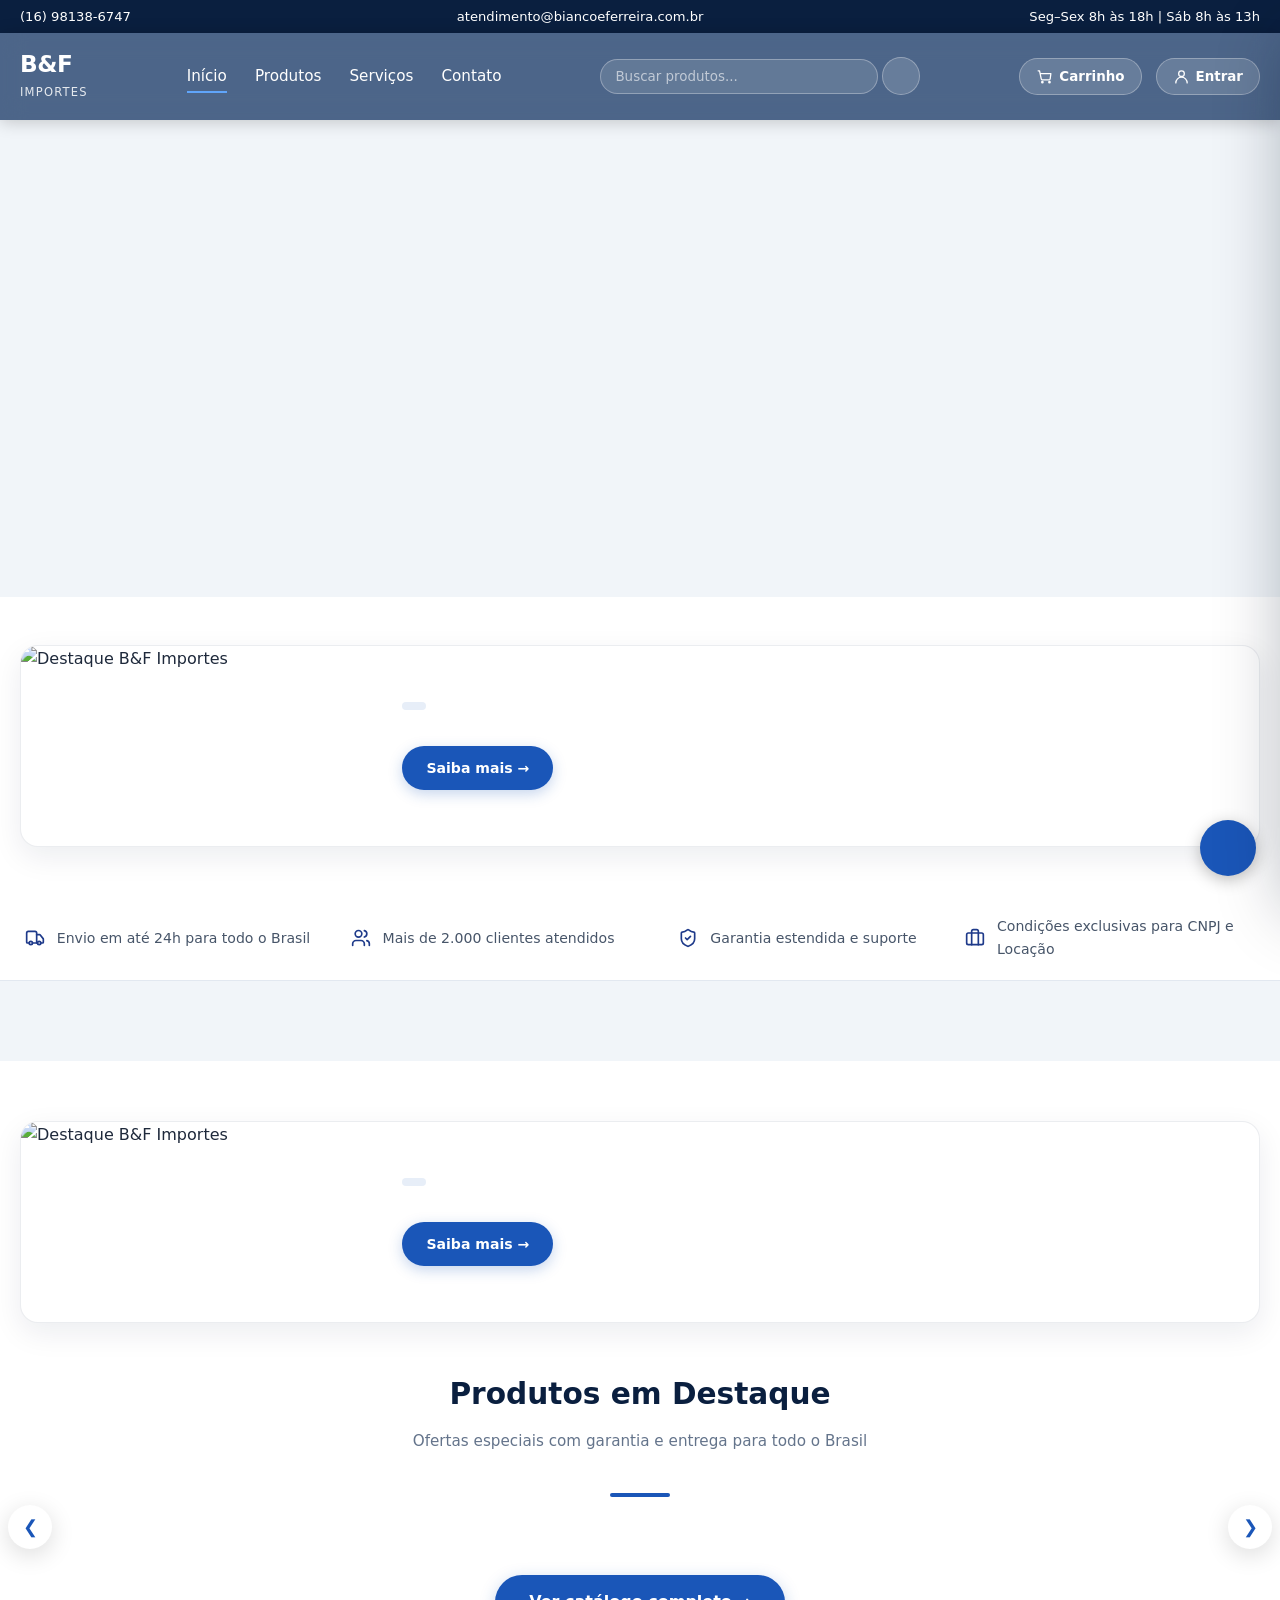
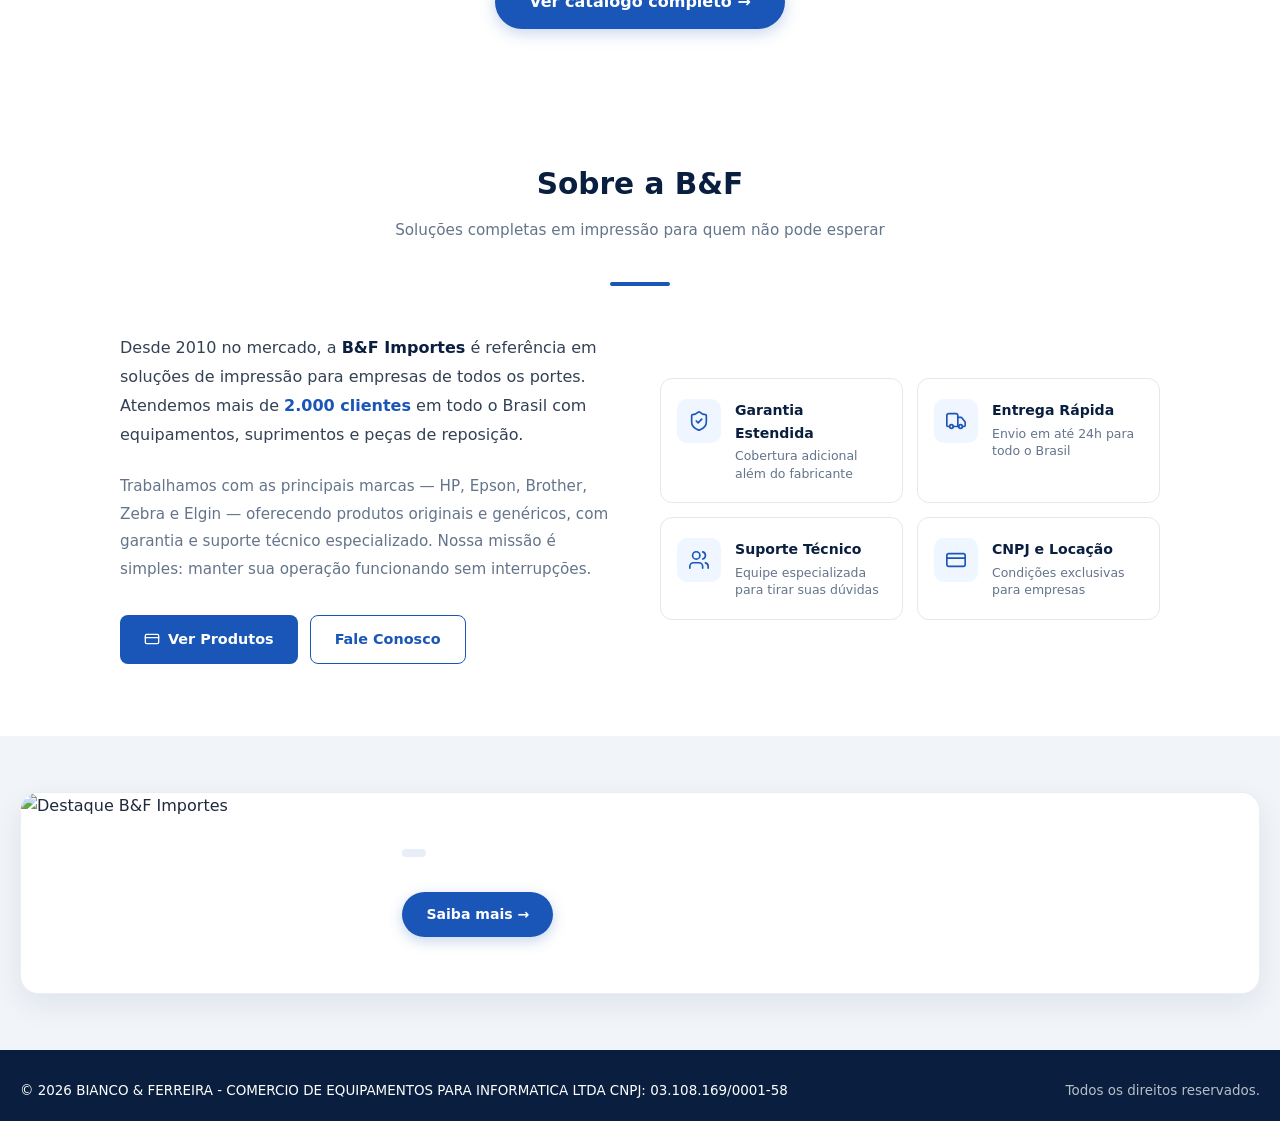
==== commit f61a8a46: "Redesign 'Sobre Nós' section with value cards and SVG icons" ====
--- a/index.html
+++ b/index.html
@@ -158,31 +158,75 @@
     </section>
 
 
-    <section style="background:var(--branco);padding:60px 0;">
+    <section style="background:var(--branco);padding:72px 0;">
         <div class="container">
-            <h2 class="section-title">Sobre Nós</h2>
-            <p class="section-subtitle">Conheça a trajetória de quem entende de impressão</p>
-            <div class="divide"></div>
-
-            <div class="about-grid">
-                <div>
-                    <p style="font-size:0.95rem; color:#475569; line-height:1.7; margin-bottom:16px;">
-                        A <strong>B&amp;F</strong> nasceu da paixão por tecnologia e do compromisso
-                        em oferecer as melhores soluções em impressão para empresas de todos os tamanhos.
-                        Desde 2010 no mercado, já atendemos mais de <strong>2.000 clientes</strong> em todo o Brasil.
+            <div style="text-align:center;max-width:600px;margin:0 auto 48px;">
+                <h2 class="section-title">Sobre a B&amp;F</h2>
+                <p class="section-subtitle">Soluções completas em impressão para quem não pode esperar</p>
+                <div class="divide"></div>
+            </div>
+
+            <div class="about-grid" style="max-width:1040px;margin:0 auto;">
+                <div style="display:flex;flex-direction:column;gap:24px;">
+                    <p style="font-size:1rem; color:#334155; line-height:1.8;">
+                        Desde 2010 no mercado, a <strong style="color:var(--azul-escuro);">B&amp;F Importes</strong>
+                        é referência em soluções de impressão para empresas de todos os portes.
+                        Atendemos mais de <strong style="color:var(--azul-padrao);">2.000 clientes</strong> em todo o Brasil
+                        com equipamentos, suprimentos e peças de reposição.
                     </p>
-                    <p style="font-size:0.95rem; color:#475569; line-height:1.7;">
-                        Trabalhamos com as principais marcas do mercado — HP, Epson, Brother, Zebra, Elgin —
-                        oferecendo produtos originais, peças de reposição e serviços técnicos especializados.
-                        Nossa missão é garantir que sua empresa nunca pare por falta de impressão.
+                    <p style="font-size:0.95rem; color:#64748b; line-height:1.8;">
+                        Trabalhamos com as principais marcas — HP, Epson, Brother, Zebra e Elgin — oferecendo
+                        produtos originais e genéricos, com garantia e suporte técnico especializado.
+                        Nossa missão é simples: manter sua operação funcionando sem interrupções.
                     </p>
-                    <a href="/produtos" style="display:inline-block;margin-top:20px;background:var(--azul-padrao);color:#fff;padding:12px 28px;border-radius:25px;font-weight:700;text-decoration:none;transition:background 0.25s;">Ver Produtos</a>
-                </div>
-                <div class="about-photos">
-                    <div class="about-photo"></div>
-                    <div class="about-photo"></div>
-                    <div class="about-photo"></div>
-                    <div class="about-photo"></div>
+                    <div style="display:flex;gap:12px;flex-wrap:wrap;margin-top:8px;">
+                        <a href="/produtos" style="display:inline-flex;align-items:center;gap:8px;background:var(--azul-padrao);color:#fff;padding:12px 24px;border-radius:8px;font-weight:600;text-decoration:none;font-size:0.9rem;transition:background 0.2s;">
+                            <svg xmlns="http://www.w3.org/2000/svg" width="16" height="16" viewBox="0 0 24 24" fill="none" stroke="currentColor" stroke-width="2" stroke-linecap="round" stroke-linejoin="round"><rect width="20" height="14" x="2" y="5" rx="2"/><path d="M2 10h20"/></svg>
+                            Ver Produtos
+                        </a>
+                        <a href="/contato" style="display:inline-flex;align-items:center;gap:8px;background:transparent;color:var(--azul-padrao);padding:12px 24px;border-radius:8px;font-weight:600;text-decoration:none;font-size:0.9rem;border:1.5px solid var(--azul-padrao);transition:all 0.2s;">
+                            Fale Conosco
+                        </a>
+                    </div>
+                </div>
+
+                <div class="about-values">
+                    <div class="about-value-card">
+                        <div class="about-value-icon">
+                            <svg xmlns="http://www.w3.org/2000/svg" width="22" height="22" viewBox="0 0 24 24" fill="none" stroke="currentColor" stroke-width="1.8" stroke-linecap="round" stroke-linejoin="round"><path d="M20 13c0 5-3.5 7.5-7.66 8.95a1 1 0 0 1-.67-.01C7.5 20.5 4 18 4 13V6a1 1 0 0 1 1-1c2 0 4.5-1.2 6.24-2.72a1.17 1.17 0 0 1 1.52 0C14.51 3.81 17 5 19 5a1 1 0 0 1 1 1z"/><path d="m9 12 2 2 4-4"/></svg>
+                        </div>
+                        <div>
+                            <strong>Garantia Estendida</strong>
+                            <p>Cobertura adicional além do fabricante</p>
+                        </div>
+                    </div>
+                    <div class="about-value-card">
+                        <div class="about-value-icon">
+                            <svg xmlns="http://www.w3.org/2000/svg" width="22" height="22" viewBox="0 0 24 24" fill="none" stroke="currentColor" stroke-width="1.8" stroke-linecap="round" stroke-linejoin="round"><path d="M14 18V6a2 2 0 0 0-2-2H4a2 2 0 0 0-2 2v11a1 1 0 0 0 1 1h2"/><path d="M15 18H9"/><path d="M19 18h2a1 1 0 0 0 1-1v-3.65a1 1 0 0 0-.22-.62l-3.48-4.35A1 1 0 0 0 17.52 8H14"/><circle cx="17" cy="18" r="2"/><circle cx="7" cy="18" r="2"/></svg>
+                        </div>
+                        <div>
+                            <strong>Entrega Rápida</strong>
+                            <p>Envio em até 24h para todo o Brasil</p>
+                        </div>
+                    </div>
+                    <div class="about-value-card">
+                        <div class="about-value-icon">
+                            <svg xmlns="http://www.w3.org/2000/svg" width="22" height="22" viewBox="0 0 24 24" fill="none" stroke="currentColor" stroke-width="1.8" stroke-linecap="round" stroke-linejoin="round"><path d="M16 21v-2a4 4 0 0 0-4-4H6a4 4 0 0 0-4 4v2"/><circle cx="9" cy="7" r="4"/><path d="M22 21v-2a4 4 0 0 0-3-3.87"/><path d="M16 3.13a4 4 0 0 1 0 7.75"/></svg>
+                        </div>
+                        <div>
+                            <strong>Suporte Técnico</strong>
+                            <p>Equipe especializada para tirar suas dúvidas</p>
+                        </div>
+                    </div>
+                    <div class="about-value-card">
+                        <div class="about-value-icon">
+                            <svg xmlns="http://www.w3.org/2000/svg" width="22" height="22" viewBox="0 0 24 24" fill="none" stroke="currentColor" stroke-width="1.8" stroke-linecap="round" stroke-linejoin="round"><rect width="20" height="14" x="2" y="5" rx="2"/><path d="M2 10h20"/></svg>
+                        </div>
+                        <div>
+                            <strong>CNPJ e Locação</strong>
+                            <p>Condições exclusivas para empresas</p>
+                        </div>
+                    </div>
                 </div>
             </div>
         </div>
--- a/assets/css/style.css
+++ b/assets/css/style.css
@@ -1204,6 +1204,48 @@
             grid-template-columns: 1fr 1fr;
             gap: 14px;
         }
+        .about-values {
+            display: grid;
+            grid-template-columns: 1fr 1fr;
+            gap: 14px;
+        }
+        .about-value-card {
+            background: var(--branco);
+            border: 1px solid #e2e8f0;
+            border-radius: 12px;
+            padding: 20px 16px;
+            display: flex;
+            align-items: flex-start;
+            gap: 14px;
+            transition: box-shadow 0.25s ease, border-color 0.25s ease;
+        }
+        .about-value-card:hover {
+            box-shadow: 0 4px 16px rgba(10,31,63,0.1);
+            border-color: var(--azul-brilho);
+        }
+        .about-value-icon {
+            width: 44px;
+            height: 44px;
+            min-width: 44px;
+            background: #eff6ff;
+            border-radius: 10px;
+            display: flex;
+            align-items: center;
+            justify-content: center;
+            color: var(--azul-padrao);
+        }
+        .about-value-card strong {
+            display: block;
+            font-size: 0.88rem;
+            font-weight: 700;
+            color: var(--azul-escuro);
+            margin-bottom: 3px;
+        }
+        .about-value-card p {
+            font-size: 0.78rem;
+            color: #64748b;
+            line-height: 1.4;
+        }
         .about-photo {
             background: linear-gradient(135deg, #e0edff 0%, var(--cinza-claro) 100%);
             border-radius: 12px;
@@ -1236,6 +1278,7 @@
             .about-grid { grid-template-columns: 1fr; gap: 24px; }
             .about-photos { grid-template-columns: 1fr 1fr; }
             .about-photo { height: 100px; font-size: 2rem; }
+            .about-values { grid-template-columns: 1fr; }
             .diferenciais-grid { grid-template-columns: 1fr 1fr; gap: 14px; }
             .diferencial-card { padding: 18px 12px; }
         }
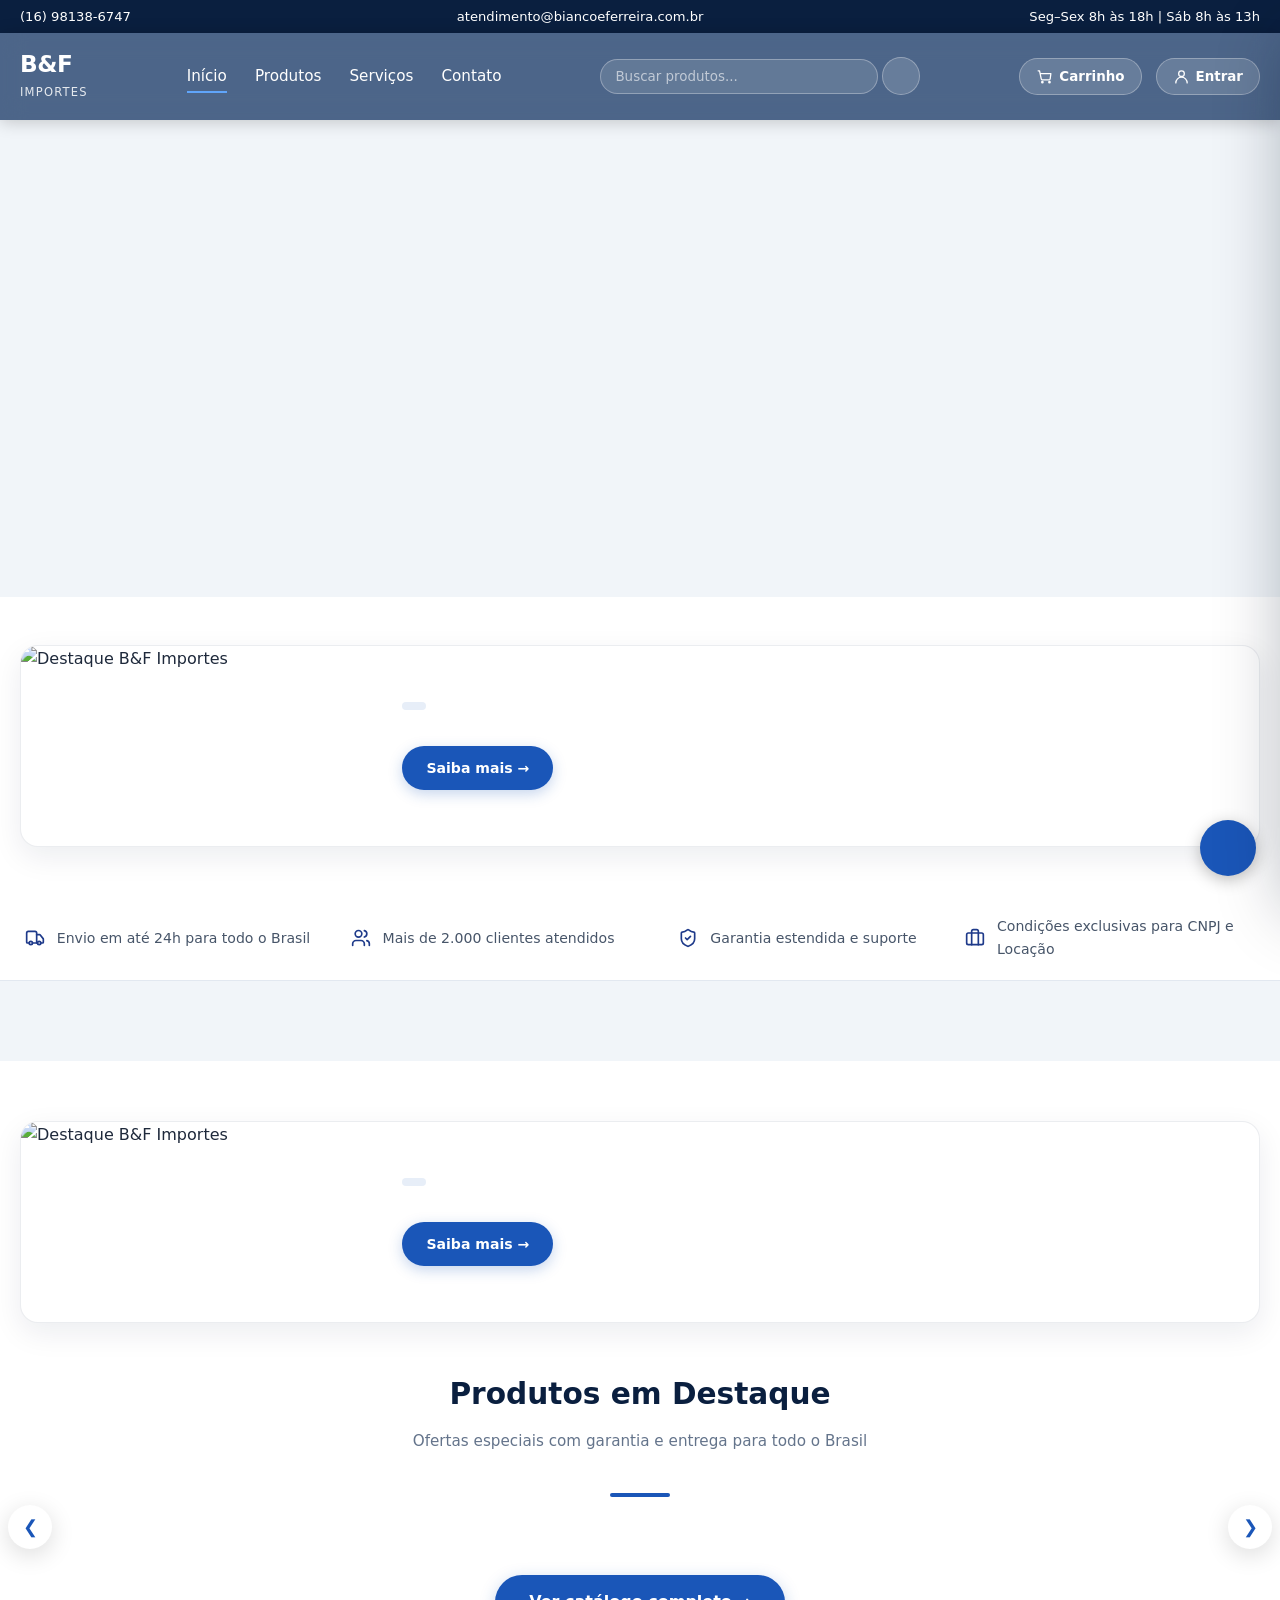
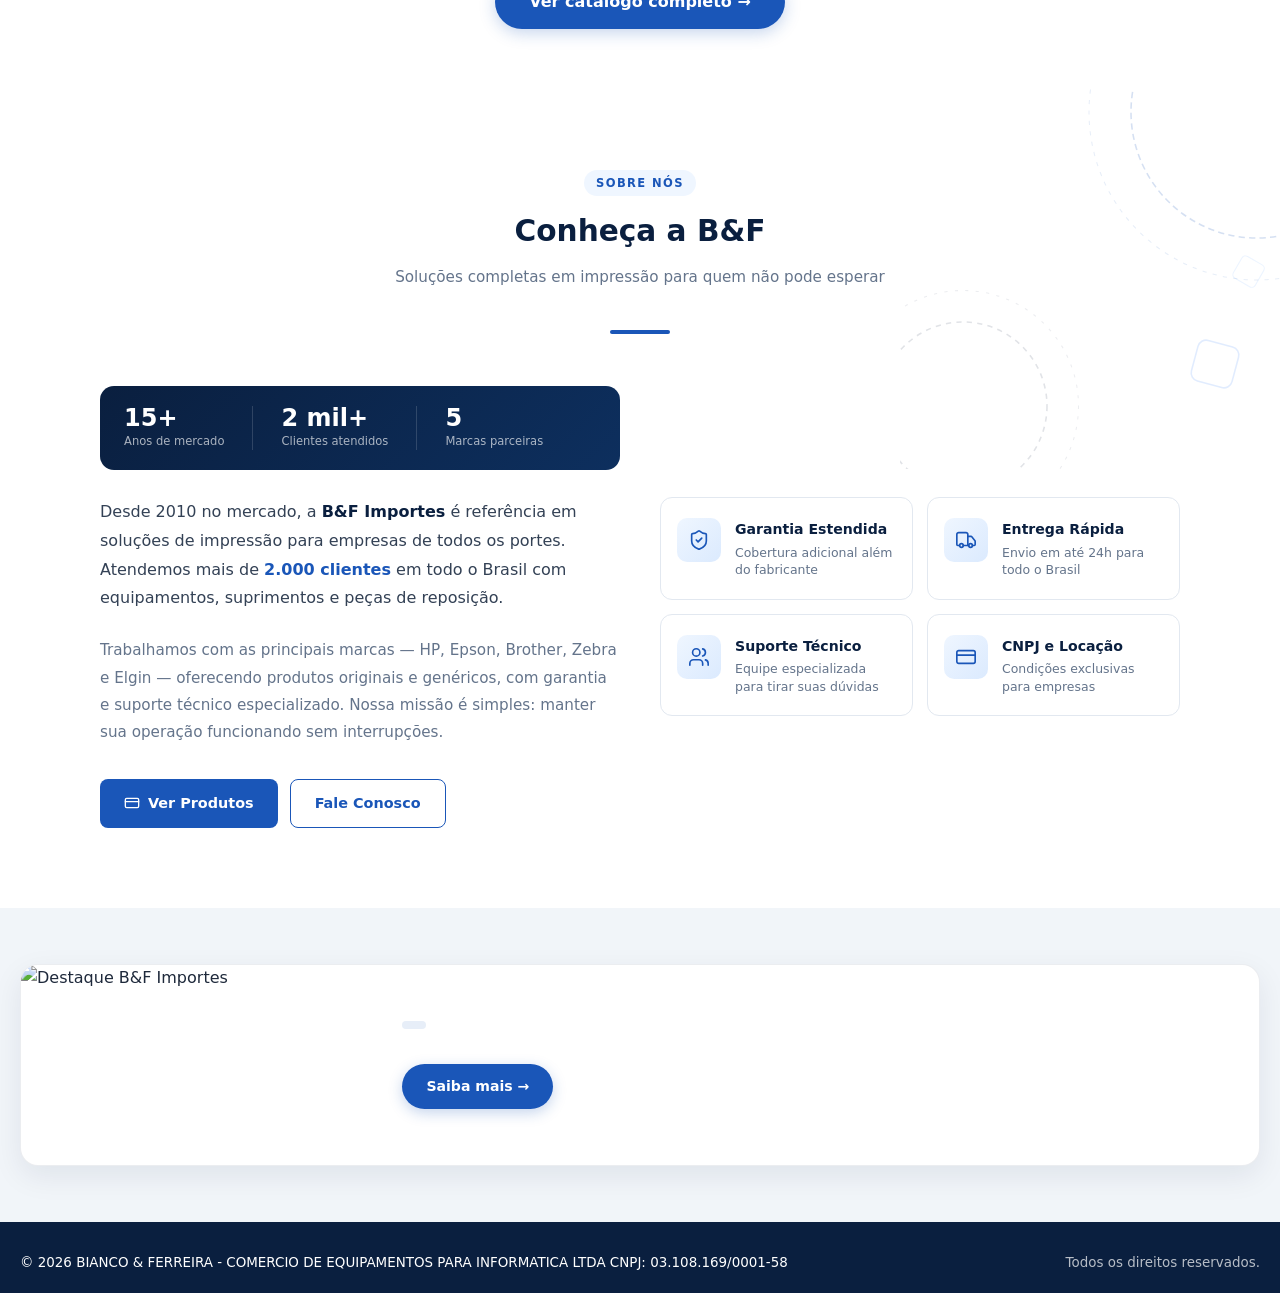
==== commit 67c13fc5: "Add decorative SVGs to Sobre Nós and stacked card layout for ads with hover expand" ====
--- a/index.html
+++ b/index.html
@@ -158,16 +158,41 @@
     </section>
 
 
-    <section style="background:var(--branco);padding:72px 0;">
+    <section class="about-section">
+        <div class="about-section__bg" aria-hidden="true">
+            <svg viewBox="0 0 400 400" fill="none" xmlns="http://www.w3.org/2000/svg">
+                <circle cx="340" cy="60" r="120" stroke="#1a56b8" stroke-width="1.5" stroke-dasharray="6 4" opacity="0.18"/>
+                <circle cx="340" cy="60" r="160" stroke="#1a56b8" stroke-width="1" stroke-dasharray="4 6" opacity="0.1"/>
+                <circle cx="60" cy="340" r="80" stroke="#0a1f3f" stroke-width="1.5" stroke-dasharray="5 5" opacity="0.12"/>
+                <circle cx="60" cy="340" r="110" stroke="#0a1f3f" stroke-width="1" stroke-dasharray="3 7" opacity="0.08"/>
+                <rect x="280" y="280" width="40" height="40" rx="8" stroke="#3b82f6" stroke-width="1.5" opacity="0.15" transform="rotate(15 300 300)"/>
+                <rect x="320" y="200" width="24" height="24" rx="4" stroke="#60a5fa" stroke-width="1" opacity="0.12" transform="rotate(30 332 212)"/>
+            </svg>
+        </div>
         <div class="container">
-            <div style="text-align:center;max-width:600px;margin:0 auto 48px;">
-                <h2 class="section-title">Sobre a B&amp;F</h2>
+            <div style="text-align:center;max-width:600px;margin:0 auto 52px;">
+                <span class="about-label">Sobre nós</span>
+                <h2 class="section-title">Conheça a B&amp;F</h2>
                 <p class="section-subtitle">Soluções completas em impressão para quem não pode esperar</p>
                 <div class="divide"></div>
             </div>
 
-            <div class="about-grid" style="max-width:1040px;margin:0 auto;">
+            <div class="about-grid" style="max-width:1080px;margin:0 auto;">
                 <div style="display:flex;flex-direction:column;gap:24px;">
+                    <div class="about-stat-row">
+                        <div class="about-stat">
+                            <span class="about-stat__number">15+</span>
+                            <span class="about-stat__label">Anos de mercado</span>
+                        </div>
+                        <div class="about-stat">
+                            <span class="about-stat__number">2 mil+</span>
+                            <span class="about-stat__label">Clientes atendidos</span>
+                        </div>
+                        <div class="about-stat">
+                            <span class="about-stat__number">5</span>
+                            <span class="about-stat__label">Marcas parceiras</span>
+                        </div>
+                    </div>
                     <p style="font-size:1rem; color:#334155; line-height:1.8;">
                         Desde 2010 no mercado, a <strong style="color:var(--azul-escuro);">B&amp;F Importes</strong>
                         é referência em soluções de impressão para empresas de todos os portes.
@@ -180,11 +205,11 @@
                         Nossa missão é simples: manter sua operação funcionando sem interrupções.
                     </p>
                     <div style="display:flex;gap:12px;flex-wrap:wrap;margin-top:8px;">
-                        <a href="/produtos" style="display:inline-flex;align-items:center;gap:8px;background:var(--azul-padrao);color:#fff;padding:12px 24px;border-radius:8px;font-weight:600;text-decoration:none;font-size:0.9rem;transition:background 0.2s;">
-                            <svg xmlns="http://www.w3.org/2000/svg" width="16" height="16" viewBox="0 0 24 24" fill="none" stroke="currentColor" stroke-width="2" stroke-linecap="round" stroke-linejoin="round"><rect width="20" height="14" x="2" y="5" rx="2"/><path d="M2 10h20"/></svg>
+                        <a href="/produtos" class="btn-about-primary">
+                            <svg xmlns="http://www.w3.org/2000/svg" width="16" height="16" viewBox="0 0 24 24" fill="none" stroke="currentColor" stroke-width="2" stroke-linecap="round" stroke-linejoin="round" aria-hidden="true"><rect width="20" height="14" x="2" y="5" rx="2"/><path d="M2 10h20"/></svg>
                             Ver Produtos
                         </a>
-                        <a href="/contato" style="display:inline-flex;align-items:center;gap:8px;background:transparent;color:var(--azul-padrao);padding:12px 24px;border-radius:8px;font-weight:600;text-decoration:none;font-size:0.9rem;border:1.5px solid var(--azul-padrao);transition:all 0.2s;">
+                        <a href="/contato" class="btn-about-secondary">
                             Fale Conosco
                         </a>
                     </div>
@@ -193,7 +218,7 @@
                 <div class="about-values">
                     <div class="about-value-card">
                         <div class="about-value-icon">
-                            <svg xmlns="http://www.w3.org/2000/svg" width="22" height="22" viewBox="0 0 24 24" fill="none" stroke="currentColor" stroke-width="1.8" stroke-linecap="round" stroke-linejoin="round"><path d="M20 13c0 5-3.5 7.5-7.66 8.95a1 1 0 0 1-.67-.01C7.5 20.5 4 18 4 13V6a1 1 0 0 1 1-1c2 0 4.5-1.2 6.24-2.72a1.17 1.17 0 0 1 1.52 0C14.51 3.81 17 5 19 5a1 1 0 0 1 1 1z"/><path d="m9 12 2 2 4-4"/></svg>
+                            <svg xmlns="http://www.w3.org/2000/svg" width="22" height="22" viewBox="0 0 24 24" fill="none" stroke="currentColor" stroke-width="1.8" stroke-linecap="round" stroke-linejoin="round" aria-hidden="true"><path d="M20 13c0 5-3.5 7.5-7.66 8.95a1 1 0 0 1-.67-.01C7.5 20.5 4 18 4 13V6a1 1 0 0 1 1-1c2 0 4.5-1.2 6.24-2.72a1.17 1.17 0 0 1 1.52 0C14.51 3.81 17 5 19 5a1 1 0 0 1 1 1z"/><path d="m9 12 2 2 4-4"/></svg>
                         </div>
                         <div>
                             <strong>Garantia Estendida</strong>
@@ -202,7 +227,7 @@
                     </div>
                     <div class="about-value-card">
                         <div class="about-value-icon">
-                            <svg xmlns="http://www.w3.org/2000/svg" width="22" height="22" viewBox="0 0 24 24" fill="none" stroke="currentColor" stroke-width="1.8" stroke-linecap="round" stroke-linejoin="round"><path d="M14 18V6a2 2 0 0 0-2-2H4a2 2 0 0 0-2 2v11a1 1 0 0 0 1 1h2"/><path d="M15 18H9"/><path d="M19 18h2a1 1 0 0 0 1-1v-3.65a1 1 0 0 0-.22-.62l-3.48-4.35A1 1 0 0 0 17.52 8H14"/><circle cx="17" cy="18" r="2"/><circle cx="7" cy="18" r="2"/></svg>
+                            <svg xmlns="http://www.w3.org/2000/svg" width="22" height="22" viewBox="0 0 24 24" fill="none" stroke="currentColor" stroke-width="1.8" stroke-linecap="round" stroke-linejoin="round" aria-hidden="true"><path d="M14 18V6a2 2 0 0 0-2-2H4a2 2 0 0 0-2 2v11a1 1 0 0 0 1 1h2"/><path d="M15 18H9"/><path d="M19 18h2a1 1 0 0 0 1-1v-3.65a1 1 0 0 0-.22-.62l-3.48-4.35A1 1 0 0 0 17.52 8H14"/><circle cx="17" cy="18" r="2"/><circle cx="7" cy="18" r="2"/></svg>
                         </div>
                         <div>
                             <strong>Entrega Rápida</strong>
@@ -211,7 +236,7 @@
                     </div>
                     <div class="about-value-card">
                         <div class="about-value-icon">
-                            <svg xmlns="http://www.w3.org/2000/svg" width="22" height="22" viewBox="0 0 24 24" fill="none" stroke="currentColor" stroke-width="1.8" stroke-linecap="round" stroke-linejoin="round"><path d="M16 21v-2a4 4 0 0 0-4-4H6a4 4 0 0 0-4 4v2"/><circle cx="9" cy="7" r="4"/><path d="M22 21v-2a4 4 0 0 0-3-3.87"/><path d="M16 3.13a4 4 0 0 1 0 7.75"/></svg>
+                            <svg xmlns="http://www.w3.org/2000/svg" width="22" height="22" viewBox="0 0 24 24" fill="none" stroke="currentColor" stroke-width="1.8" stroke-linecap="round" stroke-linejoin="round" aria-hidden="true"><path d="M16 21v-2a4 4 0 0 0-4-4H6a4 4 0 0 0-4 4v2"/><circle cx="9" cy="7" r="4"/><path d="M22 21v-2a4 4 0 0 0-3-3.87"/><path d="M16 3.13a4 4 0 0 1 0 7.75"/></svg>
                         </div>
                         <div>
                             <strong>Suporte Técnico</strong>
@@ -220,7 +245,7 @@
                     </div>
                     <div class="about-value-card">
                         <div class="about-value-icon">
-                            <svg xmlns="http://www.w3.org/2000/svg" width="22" height="22" viewBox="0 0 24 24" fill="none" stroke="currentColor" stroke-width="1.8" stroke-linecap="round" stroke-linejoin="round"><rect width="20" height="14" x="2" y="5" rx="2"/><path d="M2 10h20"/></svg>
+                            <svg xmlns="http://www.w3.org/2000/svg" width="22" height="22" viewBox="0 0 24 24" fill="none" stroke="currentColor" stroke-width="1.8" stroke-linecap="round" stroke-linejoin="round" aria-hidden="true"><rect width="20" height="14" x="2" y="5" rx="2"/><path d="M2 10h20"/></svg>
                         </div>
                         <div>
                             <strong>CNPJ e Locação</strong>
--- a/assets/css/style.css
+++ b/assets/css/style.css
@@ -1204,6 +1204,96 @@
             grid-template-columns: 1fr 1fr;
             gap: 14px;
         }
+        .about-section {
+            position: relative;
+            background: var(--branco);
+            padding: 80px 0;
+            overflow: hidden;
+        }
+        .about-section__bg {
+            position: absolute;
+            inset: 0;
+            pointer-events: none;
+            overflow: hidden;
+        }
+        .about-section__bg svg {
+            position: absolute;
+            right: -40px;
+            top: -40px;
+            width: 420px;
+            height: 420px;
+        }
+        .about-label {
+            display: inline-block;
+            font-size: 0.72rem;
+            font-weight: 700;
+            letter-spacing: 0.12em;
+            text-transform: uppercase;
+            color: var(--azul-padrao);
+            background: #eff6ff;
+            padding: 4px 12px;
+            border-radius: 20px;
+            margin-bottom: 12px;
+        }
+        .about-stat-row {
+            display: flex;
+            gap: 28px;
+            padding: 20px 24px;
+            background: linear-gradient(135deg, var(--azul-escuro) 0%, var(--azul-medio) 100%);
+            border-radius: 14px;
+            margin-bottom: 4px;
+        }
+        .about-stat {
+            display: flex;
+            flex-direction: column;
+            gap: 2px;
+        }
+        .about-stat__number {
+            font-size: 1.5rem;
+            font-weight: 800;
+            color: #fff;
+            line-height: 1;
+        }
+        .about-stat__label {
+            font-size: 0.72rem;
+            color: rgba(255,255,255,0.65);
+            font-weight: 500;
+        }
+        .about-stat + .about-stat {
+            border-left: 1px solid rgba(255,255,255,0.15);
+            padding-left: 28px;
+        }
+        .btn-about-primary {
+            display: inline-flex;
+            align-items: center;
+            gap: 8px;
+            background: var(--azul-padrao);
+            color: #fff;
+            padding: 12px 24px;
+            border-radius: 8px;
+            font-weight: 600;
+            text-decoration: none;
+            font-size: 0.9rem;
+            transition: background 0.2s, transform 0.15s;
+            border: none;
+            cursor: pointer;
+        }
+        .btn-about-primary:hover { background: var(--azul-medio); transform: translateY(-1px); }
+        .btn-about-secondary {
+            display: inline-flex;
+            align-items: center;
+            gap: 8px;
+            background: transparent;
+            color: var(--azul-padrao);
+            padding: 12px 24px;
+            border-radius: 8px;
+            font-weight: 600;
+            text-decoration: none;
+            font-size: 0.9rem;
+            border: 1.5px solid var(--azul-padrao);
+            transition: all 0.2s;
+        }
+        .btn-about-secondary:hover { background: var(--azul-padrao); color: #fff; }
         .about-values {
             display: grid;
             grid-template-columns: 1fr 1fr;
@@ -1217,17 +1307,18 @@
             display: flex;
             align-items: flex-start;
             gap: 14px;
-            transition: box-shadow 0.25s ease, border-color 0.25s ease;
+            transition: box-shadow 0.25s ease, border-color 0.25s ease, transform 0.25s ease;
         }
         .about-value-card:hover {
-            box-shadow: 0 4px 16px rgba(10,31,63,0.1);
+            box-shadow: 0 6px 24px rgba(10,31,63,0.1);
             border-color: var(--azul-brilho);
+            transform: translateY(-2px);
         }
         .about-value-icon {
             width: 44px;
             height: 44px;
             min-width: 44px;
-            background: #eff6ff;
+            background: linear-gradient(135deg, #eff6ff, #dbeafe);
             border-radius: 10px;
             display: flex;
             align-items: center;
@@ -1274,11 +1365,20 @@
             box-shadow: 0 16px 40px rgba(10, 31, 63, 0.18);
             border-color: rgba(26, 86, 184, 0.15);
         }
+        @media (max-width: 768px) {
+            .about-section { padding: 56px 0; }
+            .about-section__bg svg { width: 260px; height: 260px; right: -20px; top: -20px; }
+            .about-stat-row { gap: 16px; padding: 16px 20px; }
+            .about-stat__number { font-size: 1.2rem; }
+            .about-stat + .about-stat { padding-left: 16px; }
+        }
         @media (max-width: 600px) {
             .about-grid { grid-template-columns: 1fr; gap: 24px; }
             .about-photos { grid-template-columns: 1fr 1fr; }
             .about-photo { height: 100px; font-size: 2rem; }
             .about-values { grid-template-columns: 1fr; }
+            .about-stat-row { flex-direction: column; gap: 12px; }
+            .about-stat + .about-stat { border-left: none; padding-left: 0; border-top: 1px solid rgba(255,255,255,0.15); padding-top: 12px; }
             .diferenciais-grid { grid-template-columns: 1fr 1fr; gap: 14px; }
             .diferencial-card { padding: 18px 12px; }
         }
@@ -2612,18 +2712,52 @@
 .anuncios-grid {
     display: grid;
     grid-template-columns: repeat(4, 1fr);
-    gap: 20px;
+    gap: 0;
+    position: relative;
+}
+.ad-card {
+    position: relative;
+    border-radius: 12px;
+    overflow: visible;
+    cursor: zoom-in;
+    transition: transform 0.3s cubic-bezier(0.34, 1.56, 0.64, 1), z-index 0s;
+    transform-origin: center bottom;
+}
+.ad-card:nth-child(1) { transform: rotate(-2deg); z-index: 4; margin-right: -16px; }
+.ad-card:nth-child(2) { transform: rotate(1.5deg); z-index: 3; margin-right: -16px; }
+.ad-card:nth-child(3) { transform: rotate(-1deg); z-index: 2; margin-right: -16px; }
+.ad-card:nth-child(4) { transform: rotate(2deg); z-index: 1; }
+.ad-card:hover {
+    transform: scale(1.08) rotate(0deg) !important;
+    z-index: 10;
+    box-shadow: 0 20px 60px rgba(10,31,63,0.22);
 }
 .ad-img {
     width: 100%;
-    border-radius: 10px;
-    box-shadow: var(--sombra);
-    cursor: zoom-in;
-    transition: transform 0.3s ease, box-shadow 0.3s ease;
-}
-.ad-img:hover {
-    transform: scale(1.03);
-    box-shadow: var(--sombra-hover);
+    aspect-ratio: 4/3;
+    object-fit: cover;
+    border-radius: 12px;
+    box-shadow: 0 4px 20px rgba(10,31,63,0.12);
+    display: block;
+    pointer-events: none;
+}
+.ad-card:nth-child(1) .ad-img { border-radius: 14px 8px 8px 14px; }
+.ad-card:nth-child(2) .ad-img { border-radius: 8px 14px 14px 8px; }
+.ad-card:nth-child(3) .ad-img { border-radius: 10px; }
+.ad-card:nth-child(4) .ad-img { border-radius: 8px 14px 14px 8px; }
+
+@media (max-width: 900px) {
+    .anuncios-grid { grid-template-columns: repeat(2, 1fr); }
+    .ad-card:nth-child(1),
+    .ad-card:nth-child(3) { transform: rotate(-1.5deg); margin-right: -12px; }
+    .ad-card:nth-child(2),
+    .ad-card:nth-child(4) { transform: rotate(1.5deg); margin-right: 0; }
+}
+@media (max-width: 480px) {
+    .anuncios-grid { gap: 12px; }
+    .ad-card:nth-child(odd) { transform: rotate(-1deg); margin-right: -8px; }
+    .ad-card:nth-child(even) { transform: rotate(1deg); margin-right: 0; }
+    .ad-card:hover { transform: scale(1.04) rotate(0deg) !important; }
 }
 
 
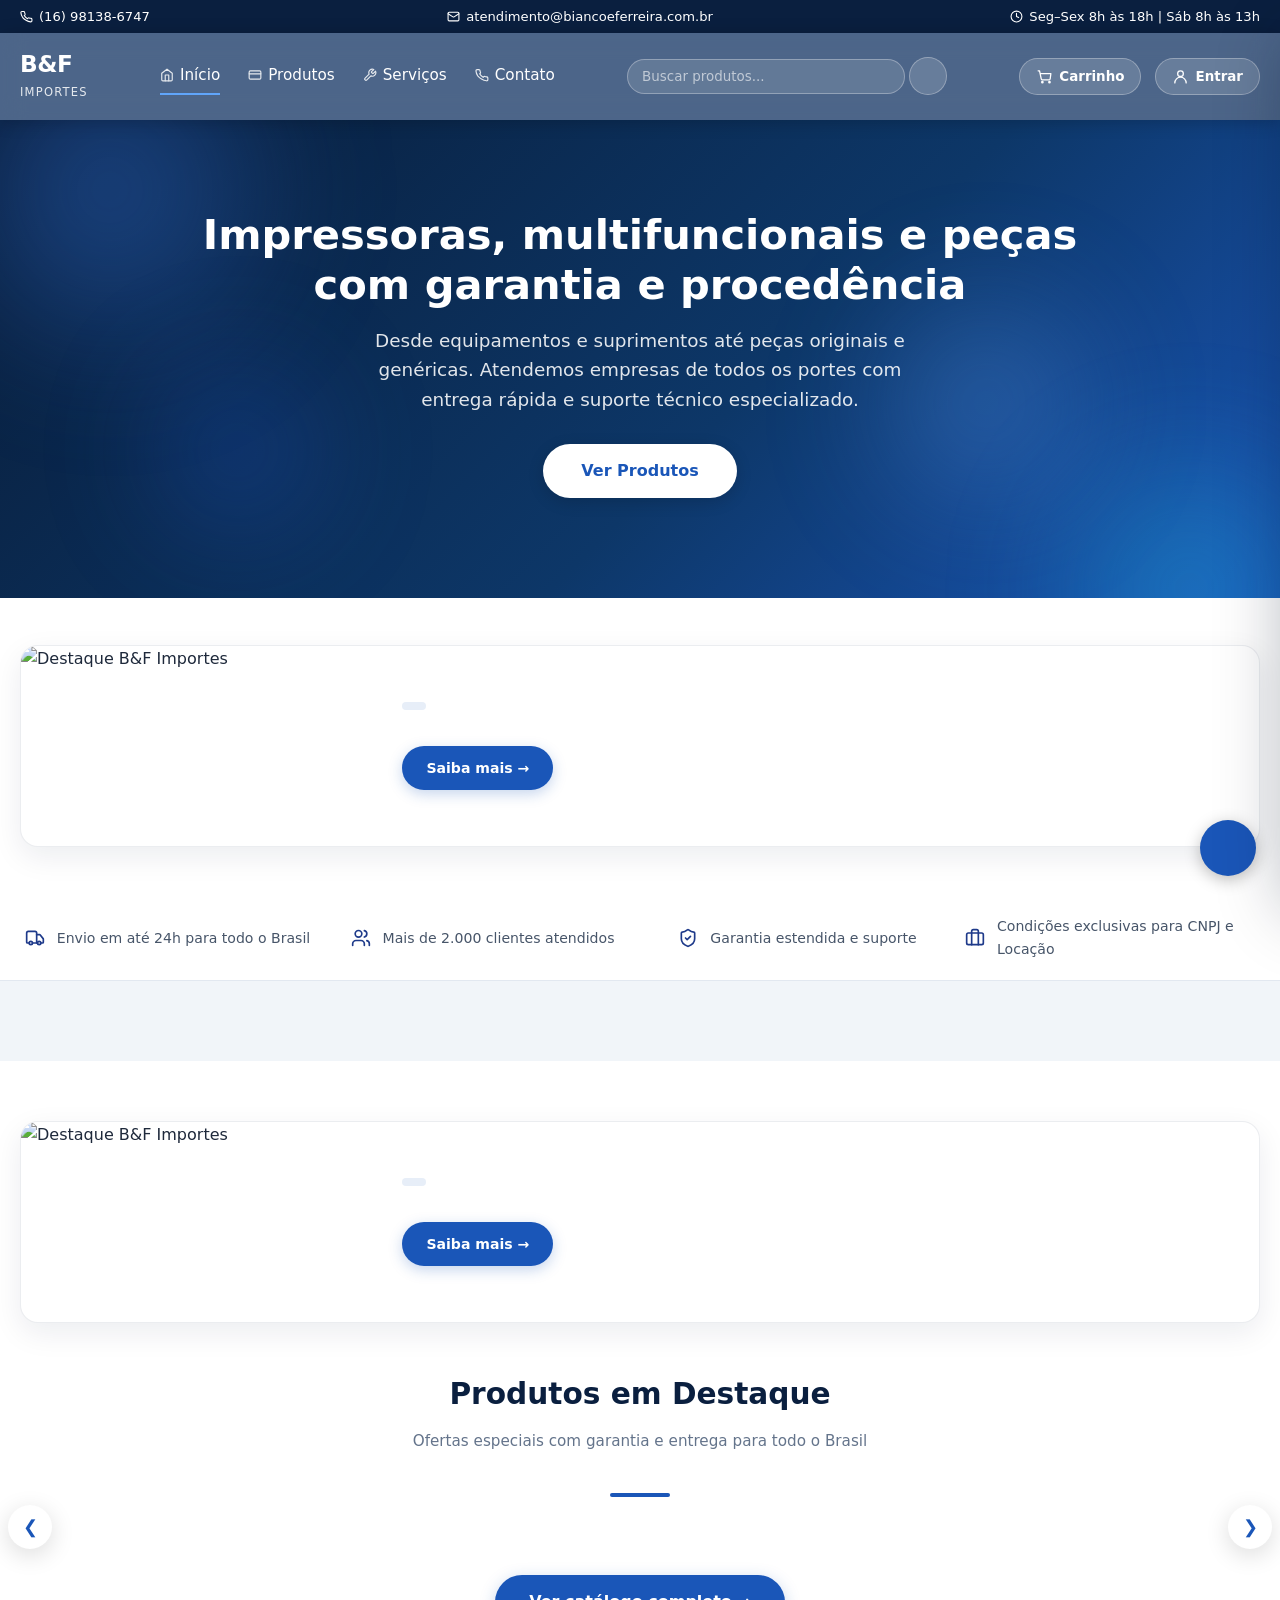
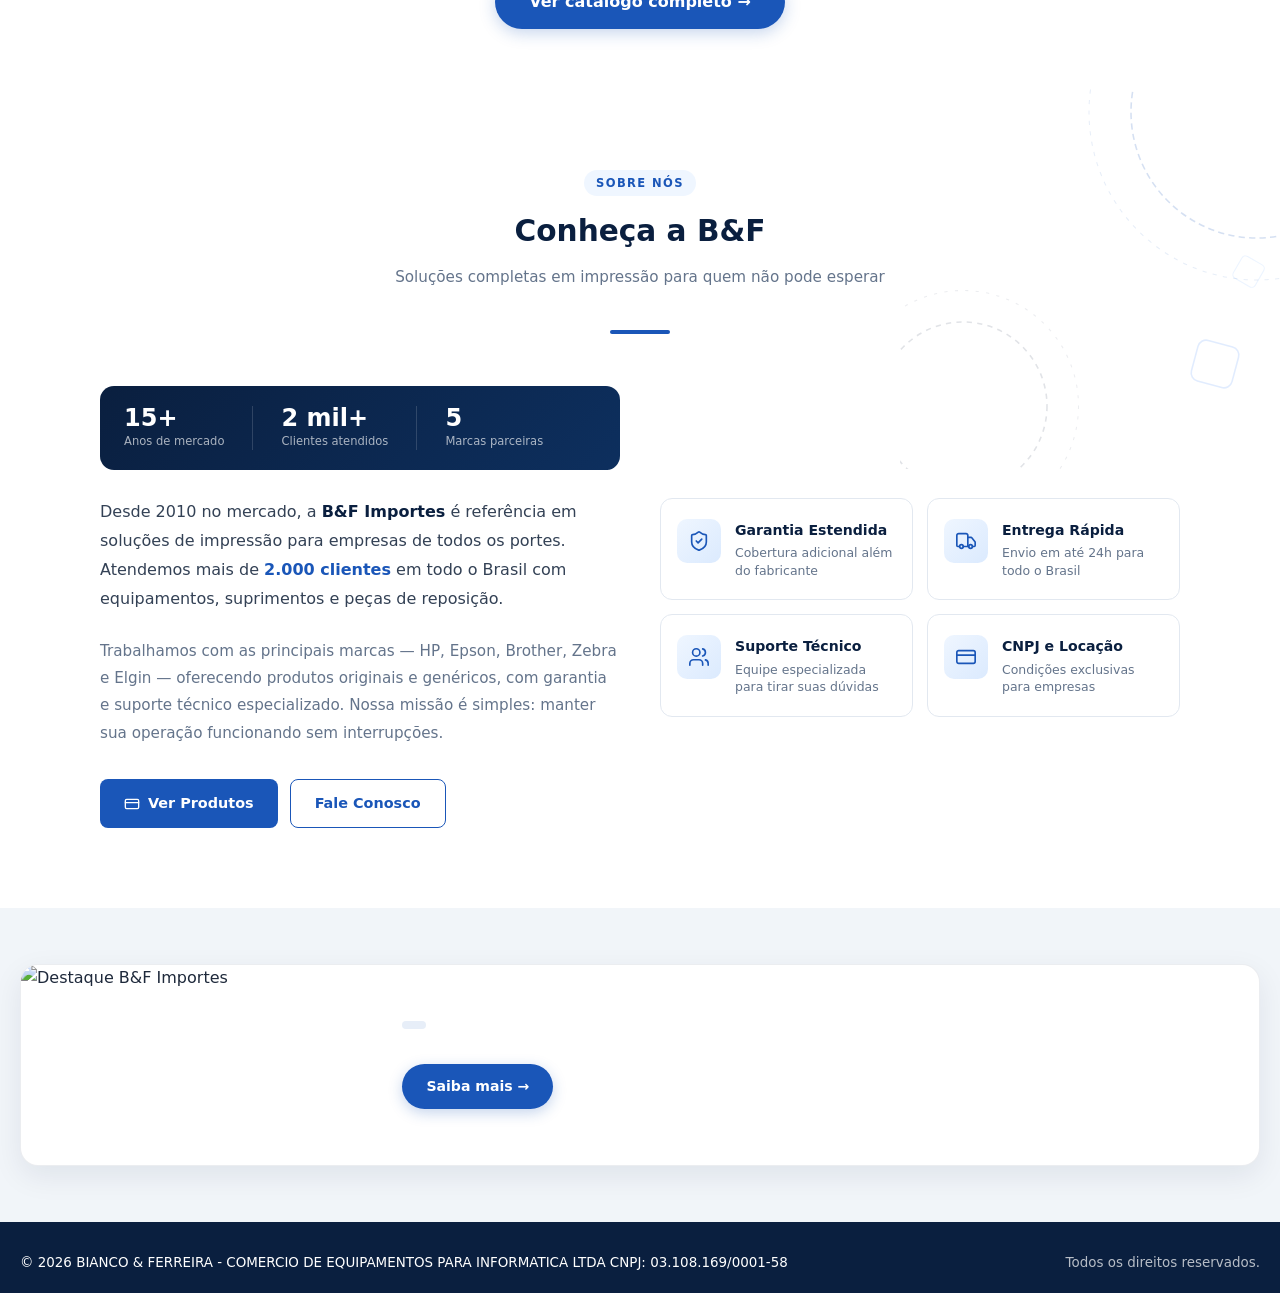
==== commit 850d25a8: "Add SVG icons to all pages top-bar and nav" ====
--- a/index.html
+++ b/index.html
@@ -17,9 +17,18 @@
 
     <div class="top-bar">
         <div class="container">
-            <span>(16) 98138-6747</span>
-            <span>atendimento@biancoeferreira.com.br</span>
-            <span>Seg–Sex 8h às 18h | Sáb 8h às 13h</span>
+            <span>
+                <svg xmlns="http://www.w3.org/2000/svg" width="13" height="13" viewBox="0 0 24 24" fill="none" stroke="currentColor" stroke-width="2" stroke-linecap="round" stroke-linejoin="round" aria-hidden="true"><path d="M22 16.92v3a2 2 0 0 1-2.18 2 19.79 19.79 0 0 1-8.63-3.07A19.5 19.5 0 0 1 4.69 13.5a19.79 19.79 0 0 1-3.07-8.67A2 2 0 0 1 3.6 2.82h3a2 2 0 0 1 2 1.72 12.84 12.84 0 0 0 .7 2.81 2 2 0 0 1-.45 2.11L7.91 10a16 16 0 0 0 6 6l.95-.95a2 2 0 0 1 2.11-.45 12.84 12.84 0 0 0 2.81.7A2 2 0 0 1 22 16.92z"/></svg>
+                (16) 98138-6747
+            </span>
+            <span>
+                <svg xmlns="http://www.w3.org/2000/svg" width="13" height="13" viewBox="0 0 24 24" fill="none" stroke="currentColor" stroke-width="2" stroke-linecap="round" stroke-linejoin="round" aria-hidden="true"><rect width="20" height="16" x="2" y="4" rx="2"/><path d="m22 7-8.97 5.7a1.94 1.94 0 0 1-2.06 0L2 7"/></svg>
+                atendimento@biancoeferreira.com.br
+            </span>
+            <span>
+                <svg xmlns="http://www.w3.org/2000/svg" width="13" height="13" viewBox="0 0 24 24" fill="none" stroke="currentColor" stroke-width="2" stroke-linecap="round" stroke-linejoin="round" aria-hidden="true"><circle cx="12" cy="12" r="10"/><polyline points="12 6 12 12 16 14"/></svg>
+                Seg–Sex 8h às 18h | Sáb 8h às 13h
+            </span>
         </div>
     </div>
 
@@ -34,10 +43,18 @@
             </div>
             <nav>
                 <ul class="nav-links">
-                    <li><a href="/" style="border-bottom-color:var(--azul-brilho);">Início</a></li>
-                    <li><a href="/produtos">Produtos</a></li>
-                    <li><a href="/servicos">Serviços</a></li>
-                    <li><a href="/contato">Contato</a></li>
+                    <li><a href="/" style="border-bottom-color:var(--azul-brilho);">
+                        <svg xmlns="http://www.w3.org/2000/svg" width="14" height="14" viewBox="0 0 24 24" fill="none" stroke="currentColor" stroke-width="2" stroke-linecap="round" stroke-linejoin="round" aria-hidden="true"><path d="m3 9 9-7 9 7v11a2 2 0 0 1-2 2H5a2 2 0 0 1-2-2z"/><polyline points="9 22 9 12 15 12 15 22"/></svg>
+                        Início</a></li>
+                    <li><a href="/produtos">
+                        <svg xmlns="http://www.w3.org/2000/svg" width="14" height="14" viewBox="0 0 24 24" fill="none" stroke="currentColor" stroke-width="2" stroke-linecap="round" stroke-linejoin="round" aria-hidden="true"><rect width="20" height="14" x="2" y="5" rx="2"/><path d="M2 10h20"/></svg>
+                        Produtos</a></li>
+                    <li><a href="/servicos">
+                        <svg xmlns="http://www.w3.org/2000/svg" width="14" height="14" viewBox="0 0 24 24" fill="none" stroke="currentColor" stroke-width="2" stroke-linecap="round" stroke-linejoin="round" aria-hidden="true"><path d="M14.7 6.3a1 1 0 0 0 0 1.4l1.6 1.6a1 1 0 0 0 1.4 0l3.77-3.77a6 6 0 0 1-7.94 7.94l-6.91 6.91a2.12 2.12 0 0 1-3-3l6.91-6.91a6 6 0 0 1 7.94-7.94l-3.76 3.76z"/></svg>
+                        Serviços</a></li>
+                    <li><a href="/contato">
+                        <svg xmlns="http://www.w3.org/2000/svg" width="14" height="14" viewBox="0 0 24 24" fill="none" stroke="currentColor" stroke-width="2" stroke-linecap="round" stroke-linejoin="round" aria-hidden="true"><path d="M22 16.92v3a2 2 0 0 1-2.18 2 19.79 19.79 0 0 1-8.63-3.07A19.5 19.5 0 0 1 4.69 13.5a19.79 19.79 0 0 1-3.07-8.67A2 2 0 0 1 3.6 2.82h3a2 2 0 0 1 2 1.72 12.84 12.84 0 0 0 .7 2.81 2 2 0 0 1-.45 2.11L7.91 10a16 16 0 0 0 6 6l.95-.95a2 2 0 0 1 2.11-.45 12.84 12.84 0 0 0 2.81.7A2 2 0 0 1 22 16.92z"/></svg>
+                        Contato</a></li>
                 </ul>
             </nav>
             <div class="header-search-wrap" id="headerSearchWrap" role="search">
--- a/assets/css/style.css
+++ b/assets/css/style.css
@@ -95,8 +95,13 @@
             padding: 6px 0;
             border-bottom: 2px solid transparent;
             transition: border-color 0.25s;
-        }
+            display: flex;
+            align-items: center;
+            gap: 6px;
+        }
+        .nav-links a svg { opacity: 0.85; }
         .nav-links a:hover { border-color: var(--azul-brilho); }
+        .nav-links a:hover svg { opacity: 1; }
         .btn-contato {
             background: var(--branco);
             color: var(--azul-padrao);
@@ -684,8 +689,15 @@
             text-align: center;
         }
         .contact-item .icon-ctt {
-            font-size: 2rem;
-            margin-bottom: 10px;
+            width: 52px;
+            height: 52px;
+            margin: 0 auto 12px;
+            background: linear-gradient(135deg, #eff6ff, #dbeafe);
+            border-radius: 14px;
+            display: flex;
+            align-items: center;
+            justify-content: center;
+            color: var(--azul-padrao);
         }
         .contact-item h4 {
             font-size: 1rem;
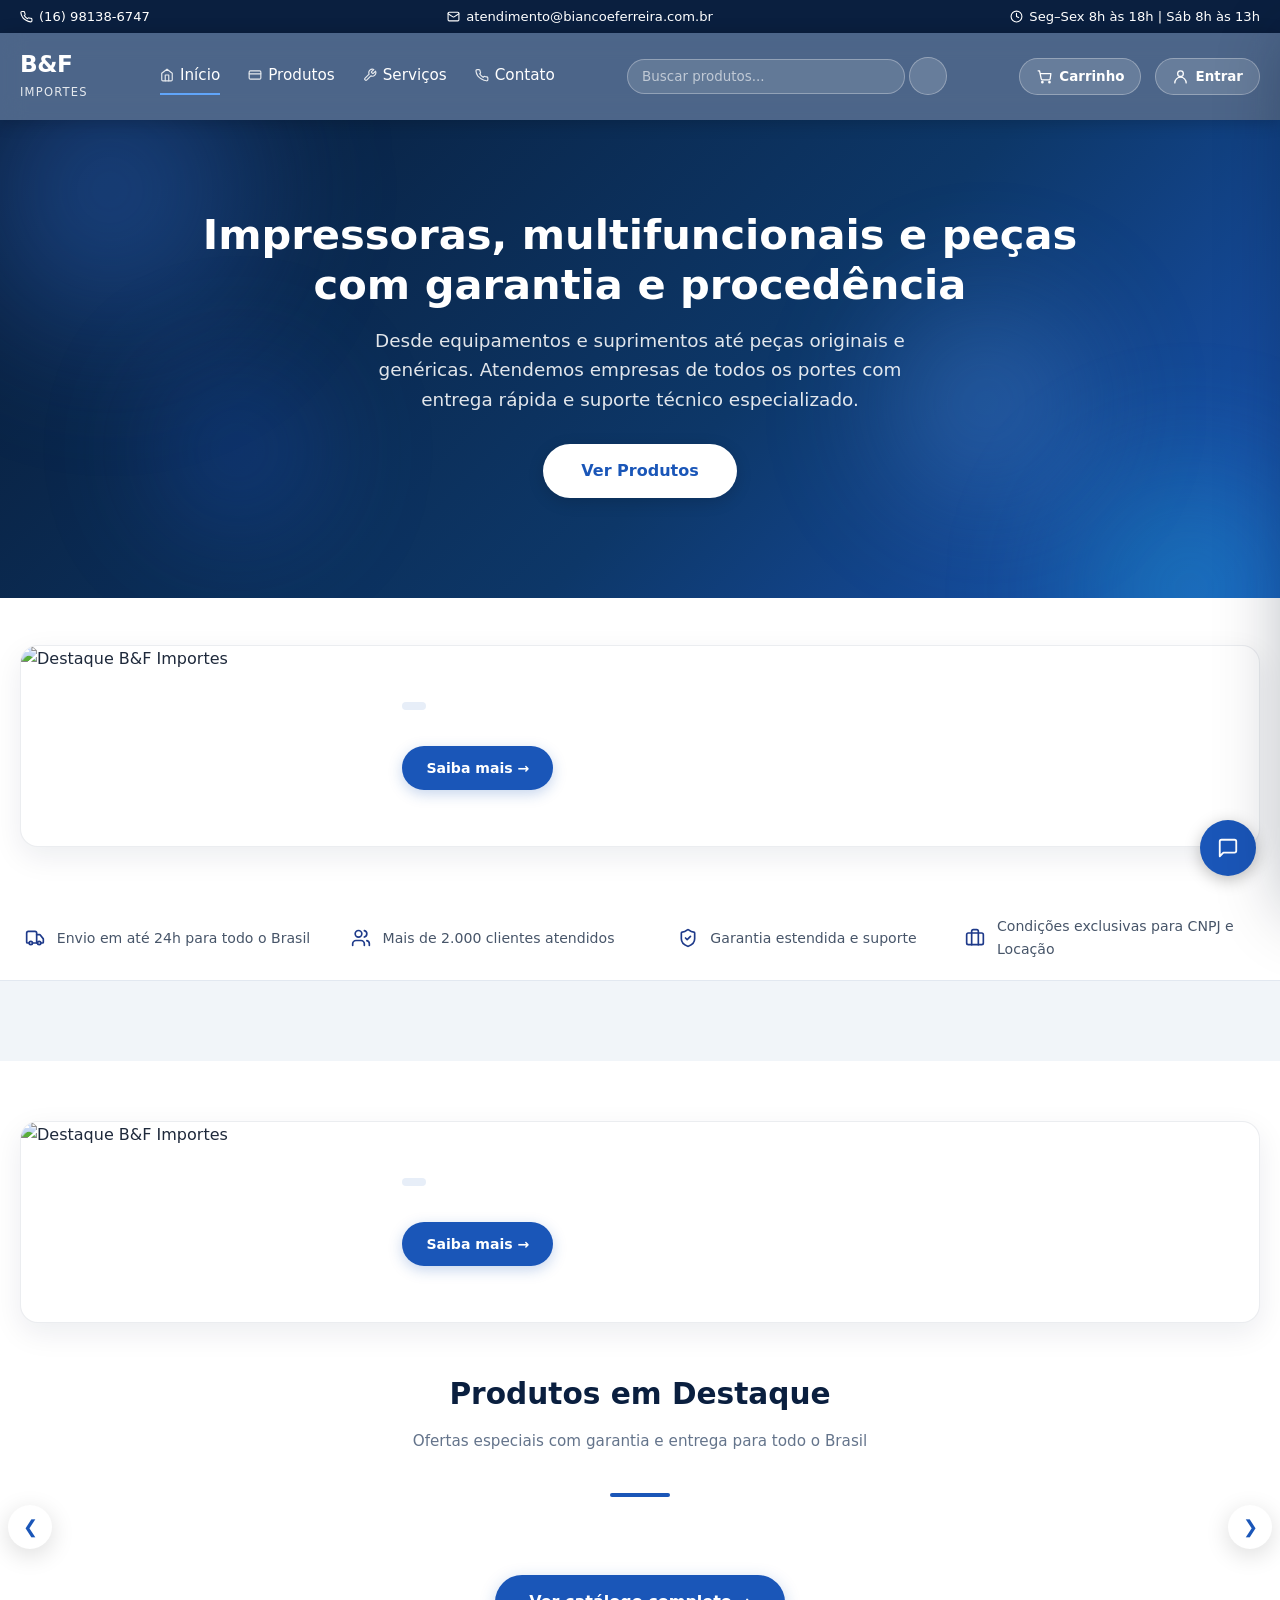
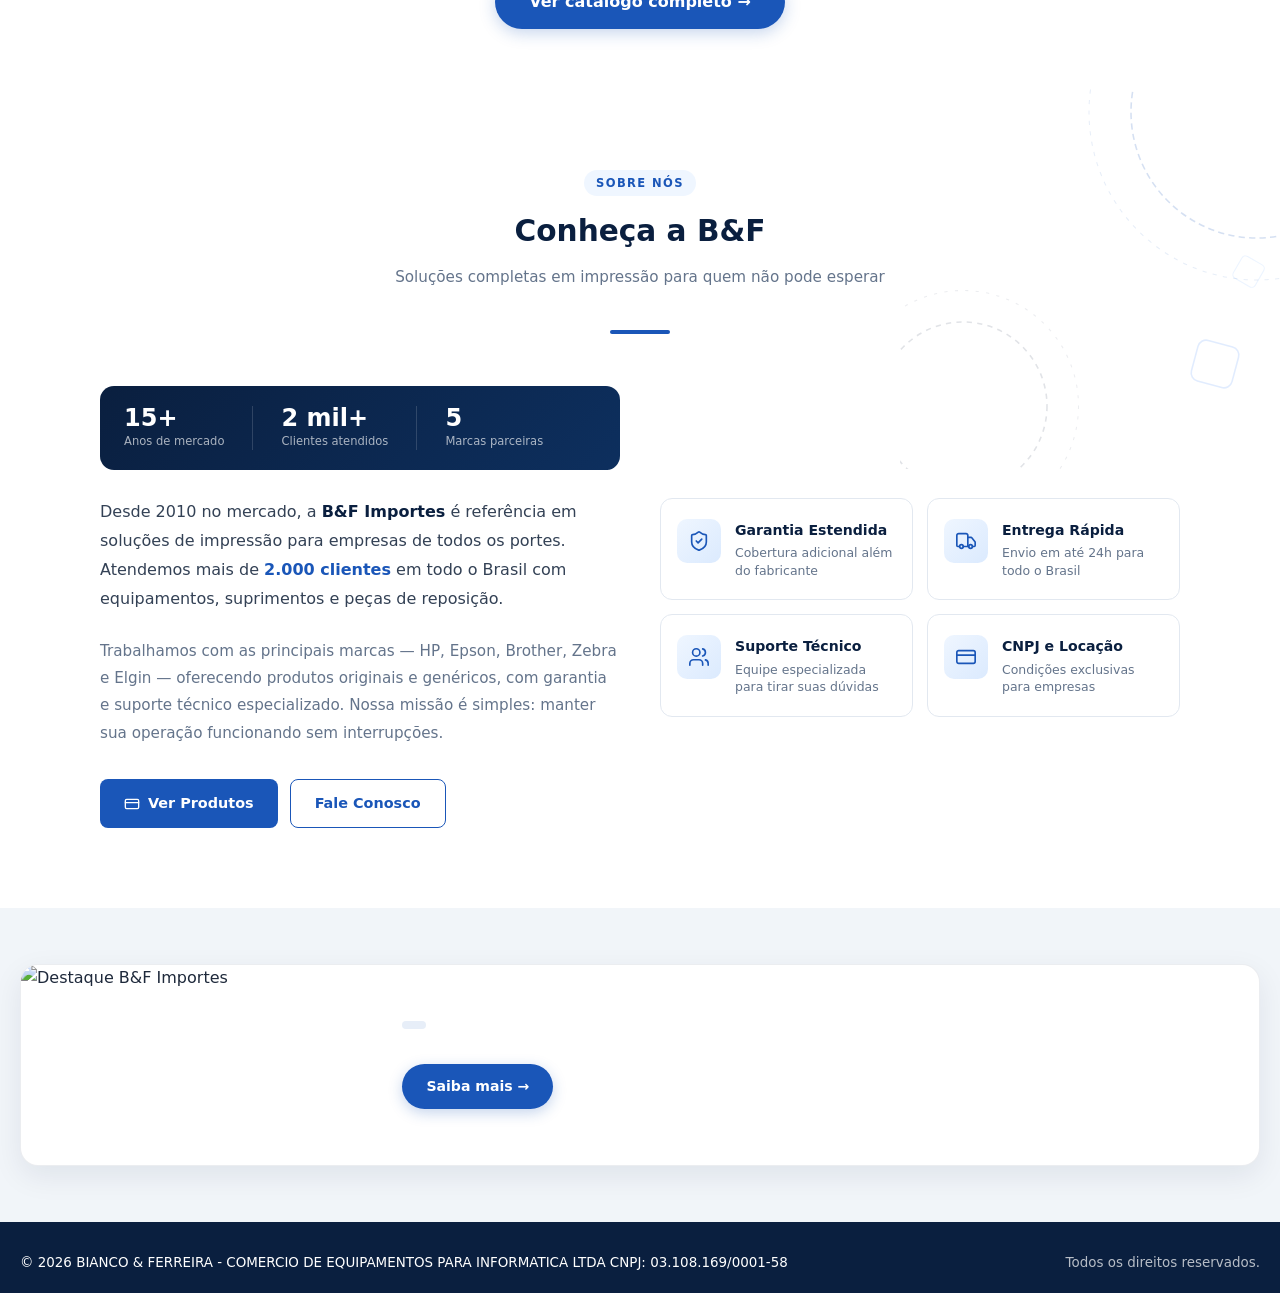
==== commit 737734db: "Add chat SVGs, contato_mensagens table, and admin mensagens tab" ====
--- a/index.html
+++ b/index.html
@@ -471,9 +471,9 @@
         <div class="chat-panel" id="chatPanel">
             <div class="chat-header"><div class="avatar">B&amp;F</div><div class="info"><div class="name">B&amp;F</div><div class="status">Online agora</div></div><button class="close-chat" id="closeChat">&times;</button></div>
             <div class="chat-body" id="chatBody"><div class="chat-msg bot">Ol&aacute;! Somos a B&amp;F. Como posso ajudar?</div></div>
-            <div class="chat-footer"><input type="text" id="chatInput" placeholder="Digite sua mensagem..." maxlength="300"><button id="chatSend"></button></div>
-        </div>
-        <button class="chat-toggle" id="chatToggle"></button>
+            <div class="chat-footer"><input type="text" id="chatInput" placeholder="Digite sua mensagem..." maxlength="300"><button id="chatSend" aria-label="Enviar mensagem"><svg xmlns="http://www.w3.org/2000/svg" width="18" height="18" viewBox="0 0 24 24" fill="none" stroke="currentColor" stroke-width="2" stroke-linecap="round" stroke-linejoin="round" aria-hidden="true"><path d="m22 2-7 20-4-9-9-4Z"/><path d="M22 2 11 13"/></svg></button></div>
+        </div>
+        <button class="chat-toggle" id="chatToggle" aria-label="Abrir chat"><svg xmlns="http://www.w3.org/2000/svg" width="22" height="22" viewBox="0 0 24 24" fill="none" stroke="currentColor" stroke-width="2" stroke-linecap="round" stroke-linejoin="round" aria-hidden="true"><path d="M21 15a2 2 0 0 1-2 2H7l-4 4V5a2 2 0 0 1 2-2h14a2 2 0 0 1 2 2z"/></svg></button>
     </div>
 
 
